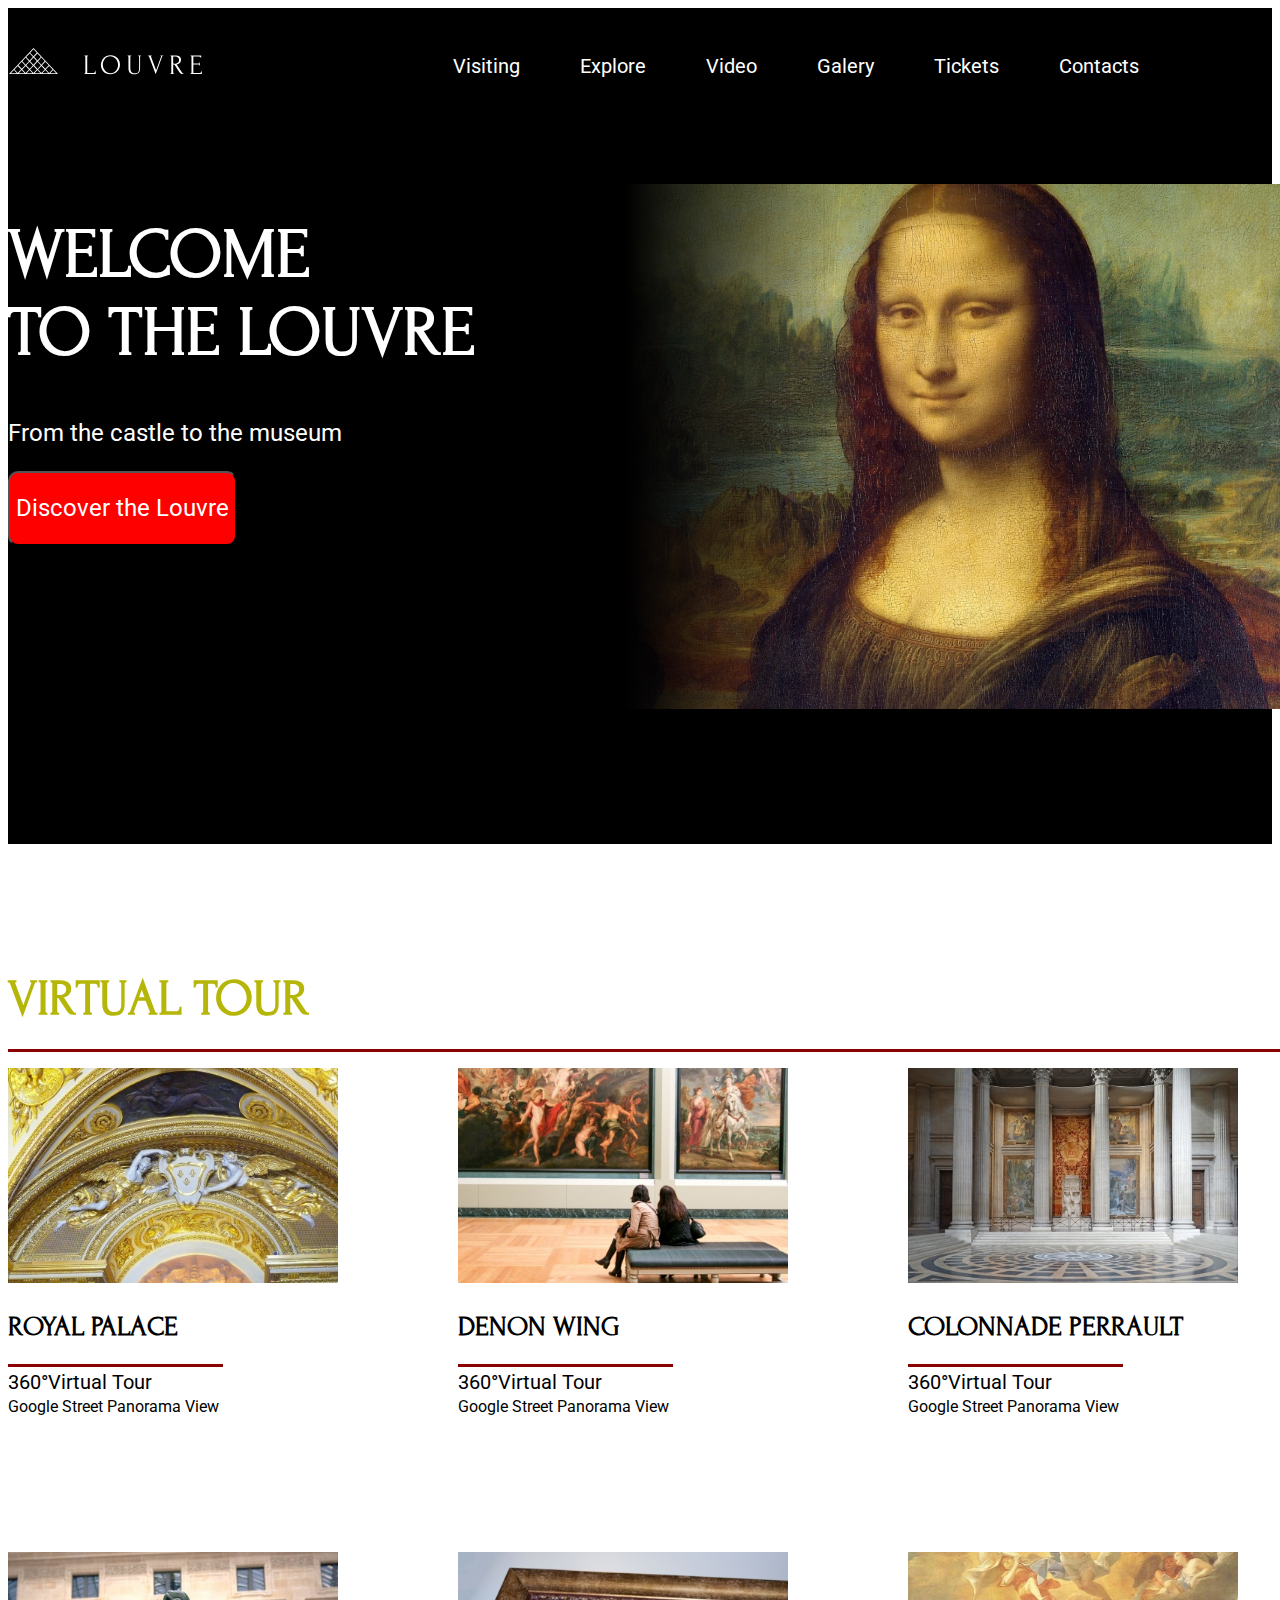
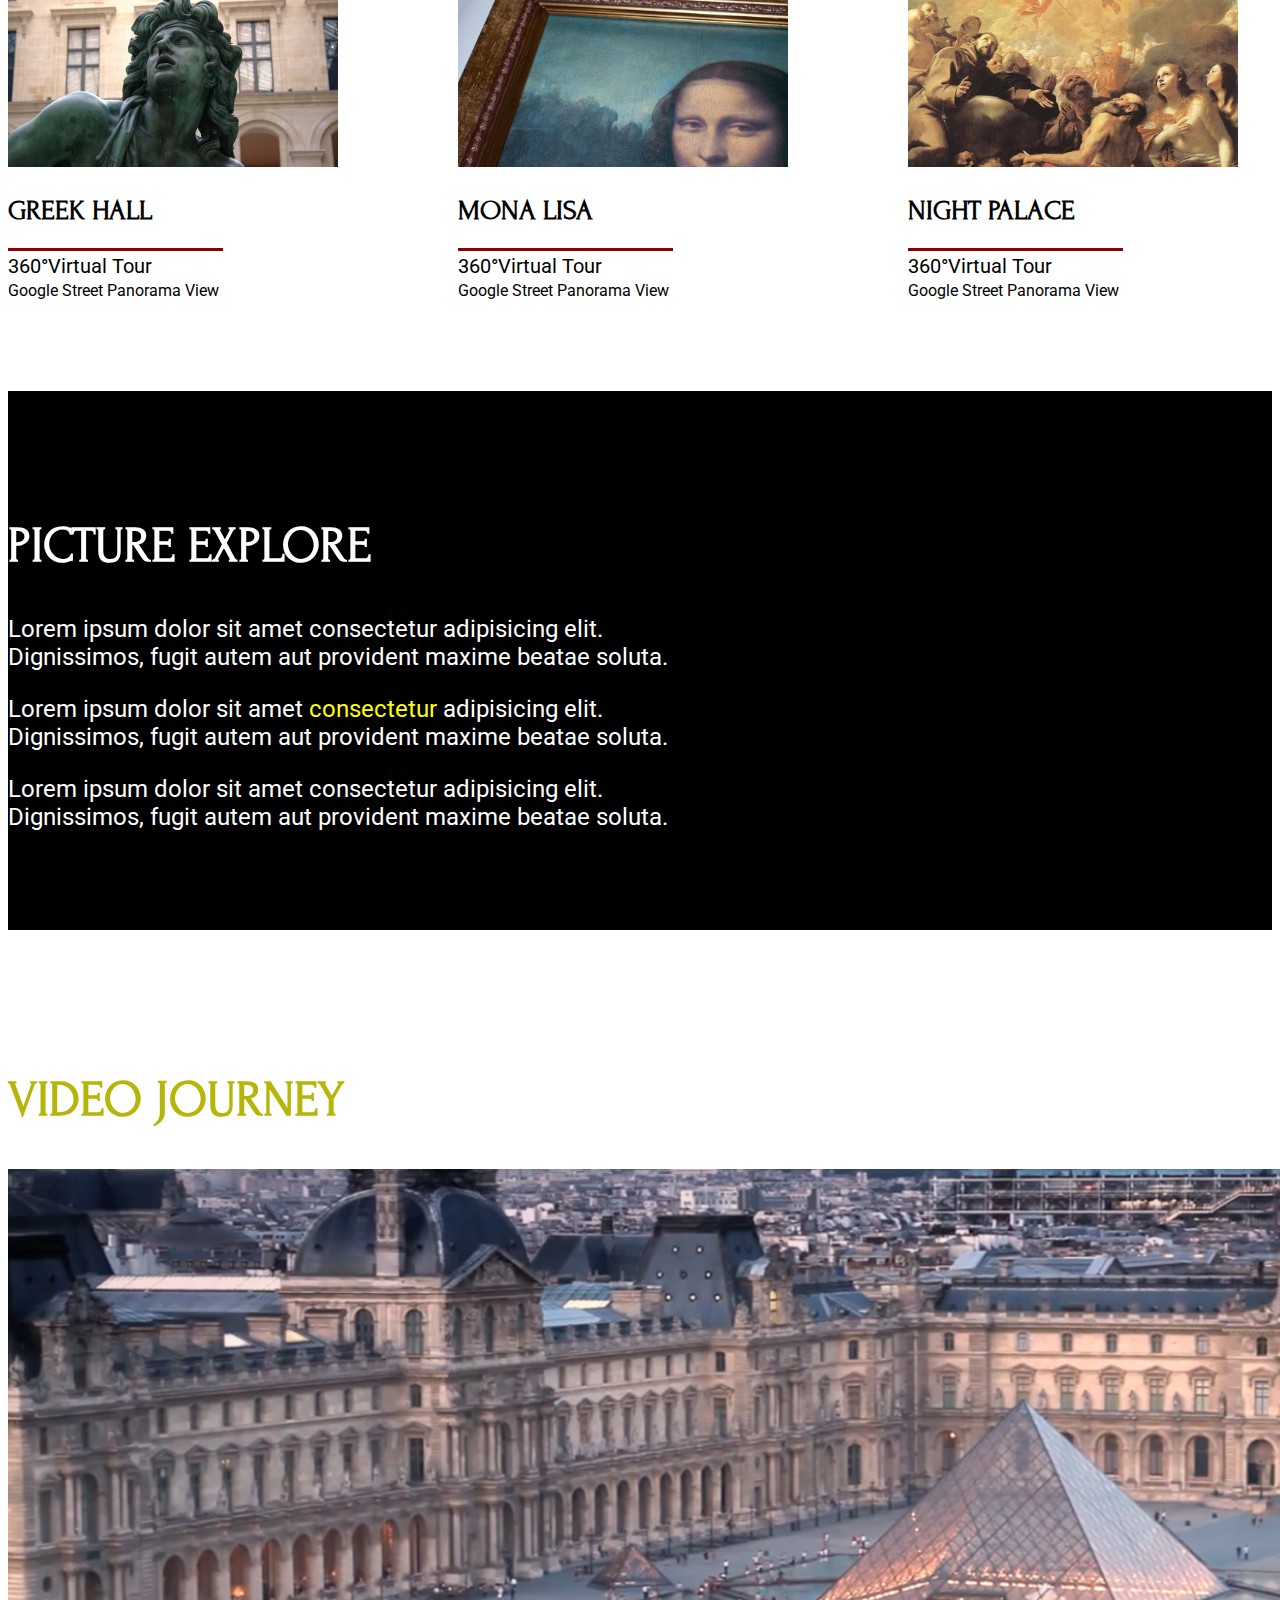
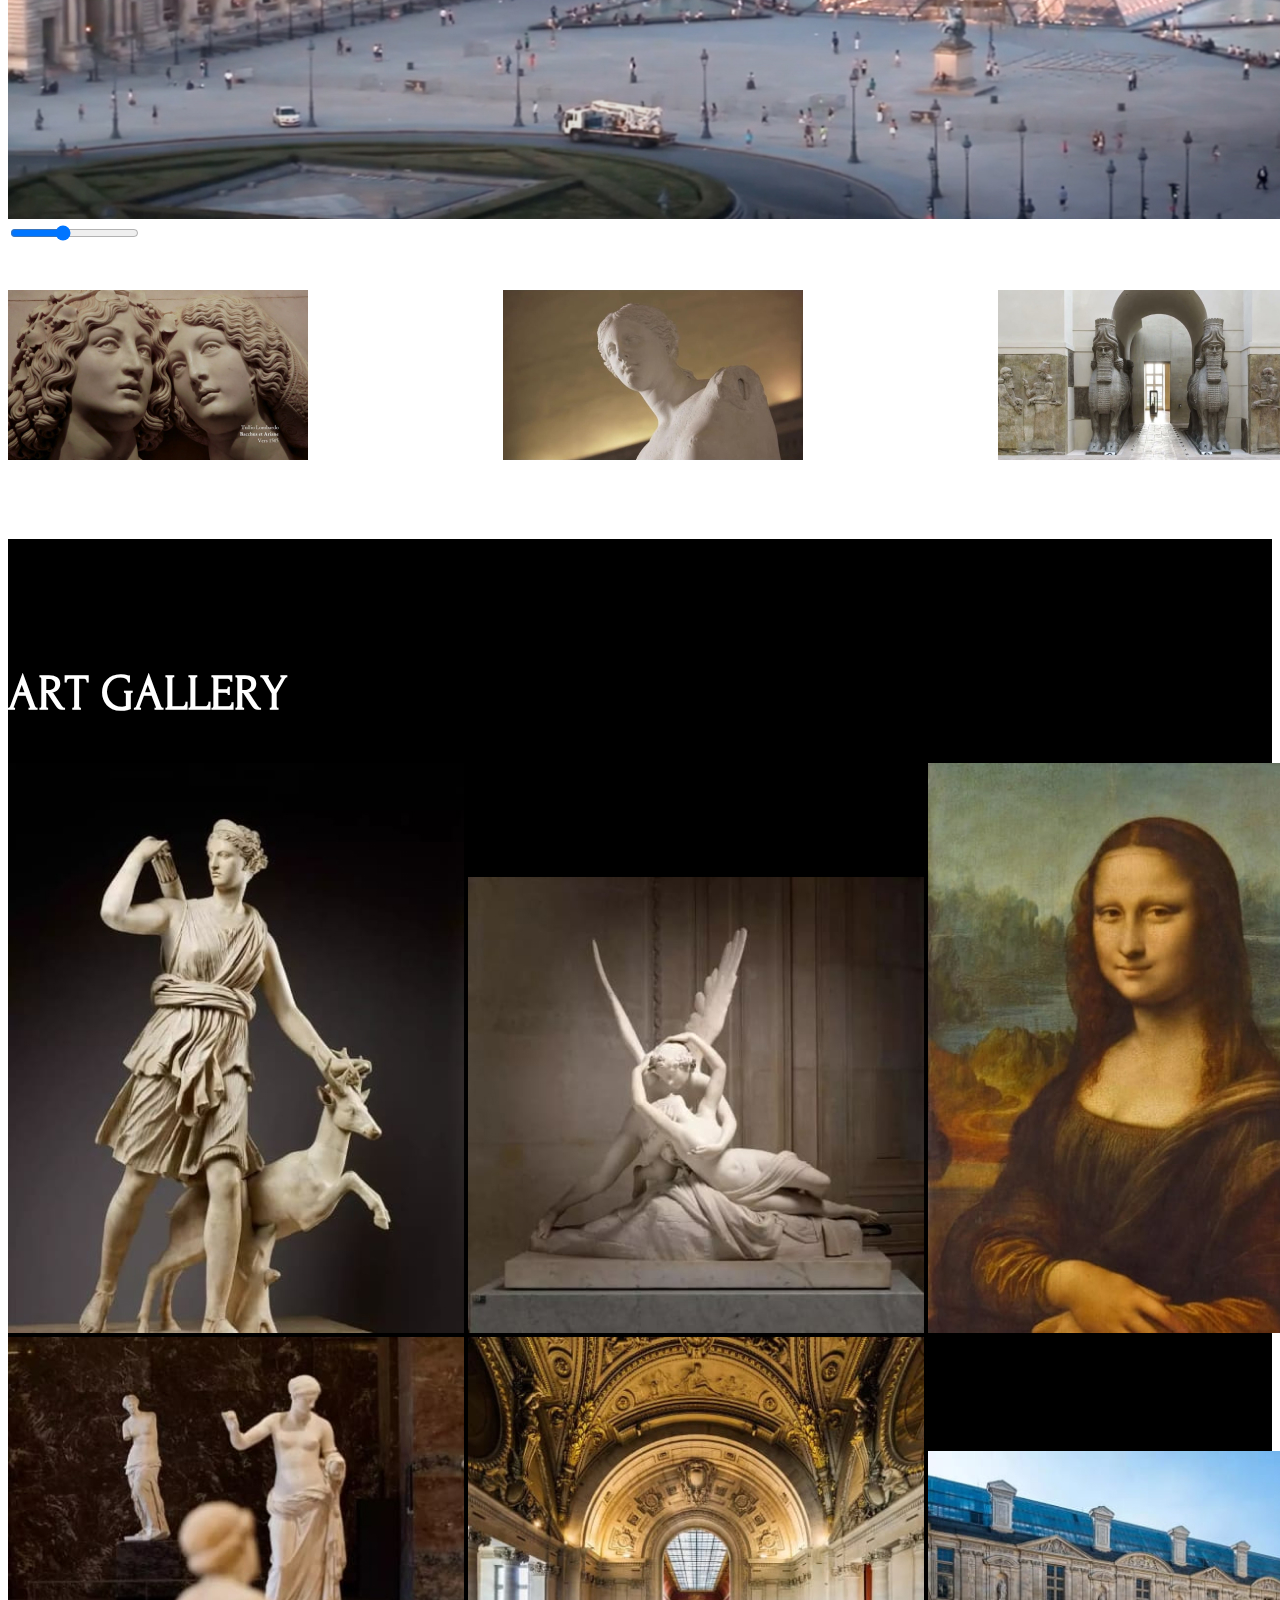
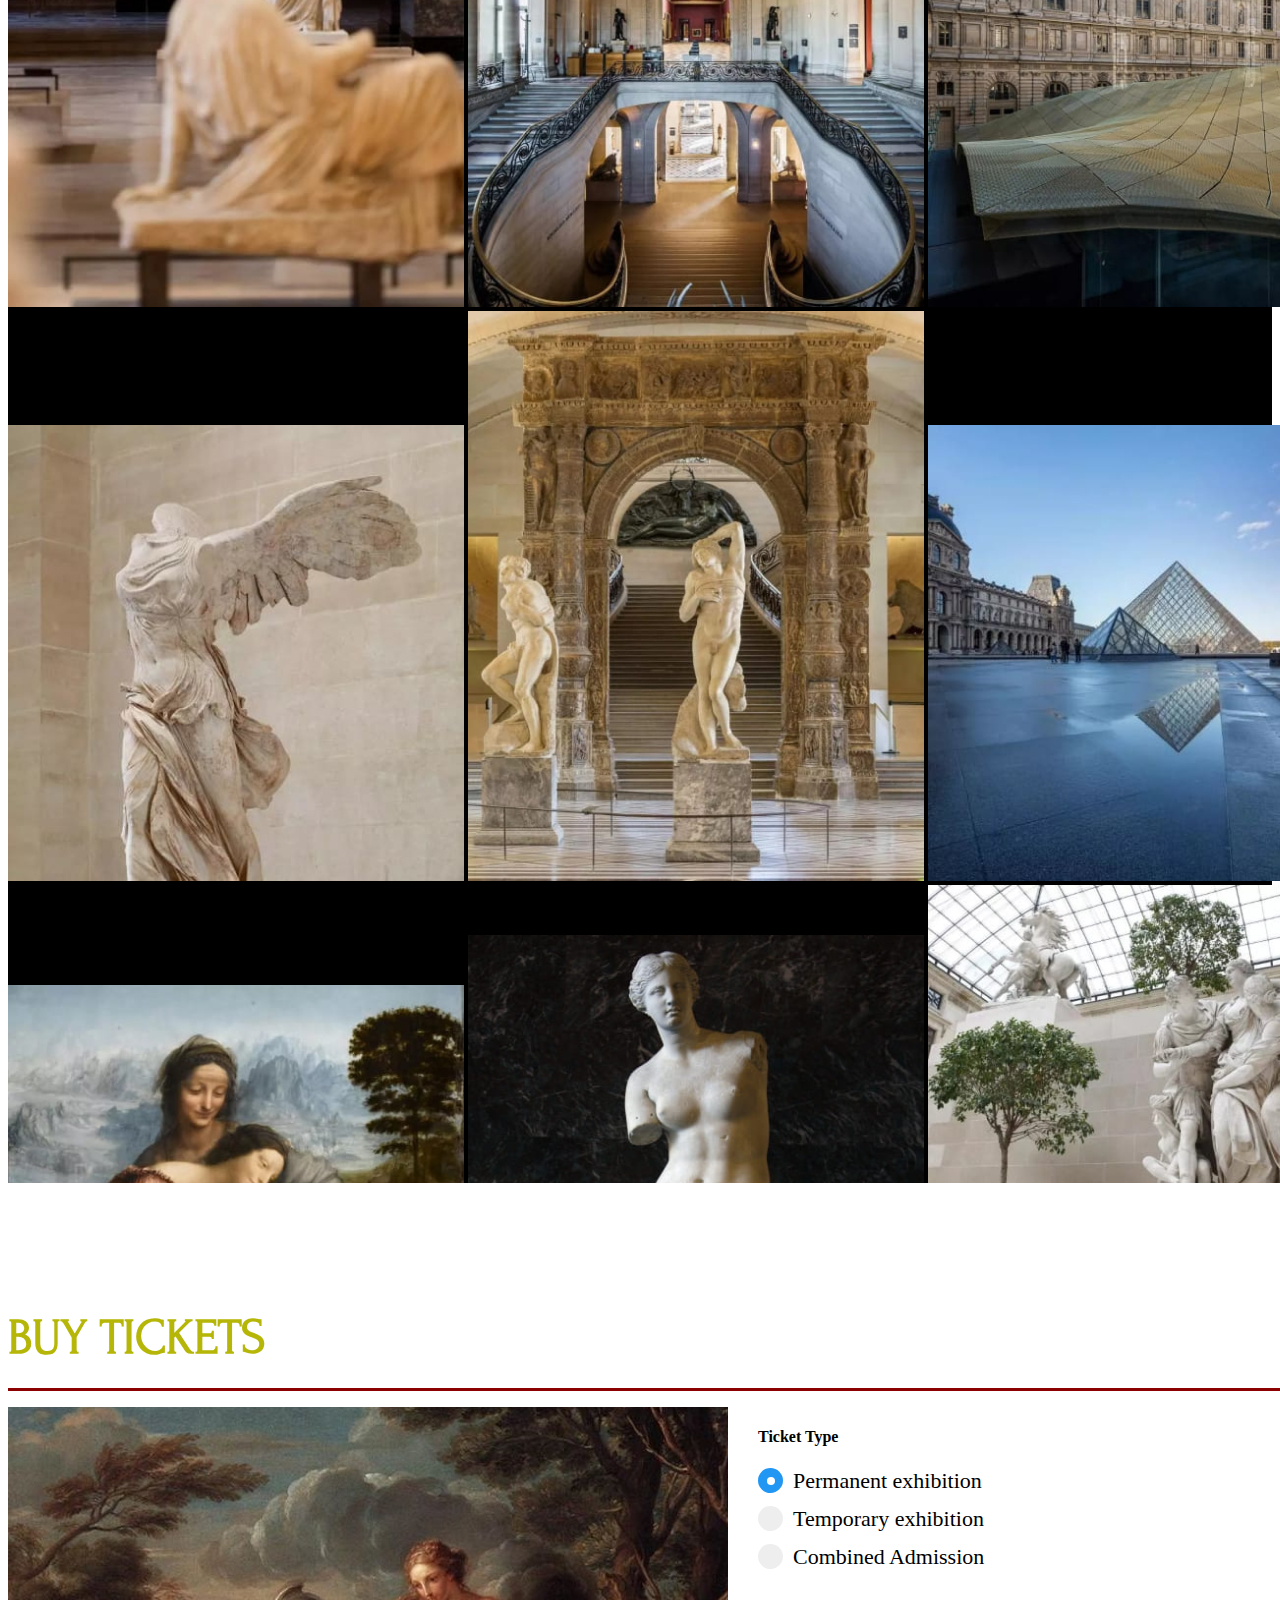
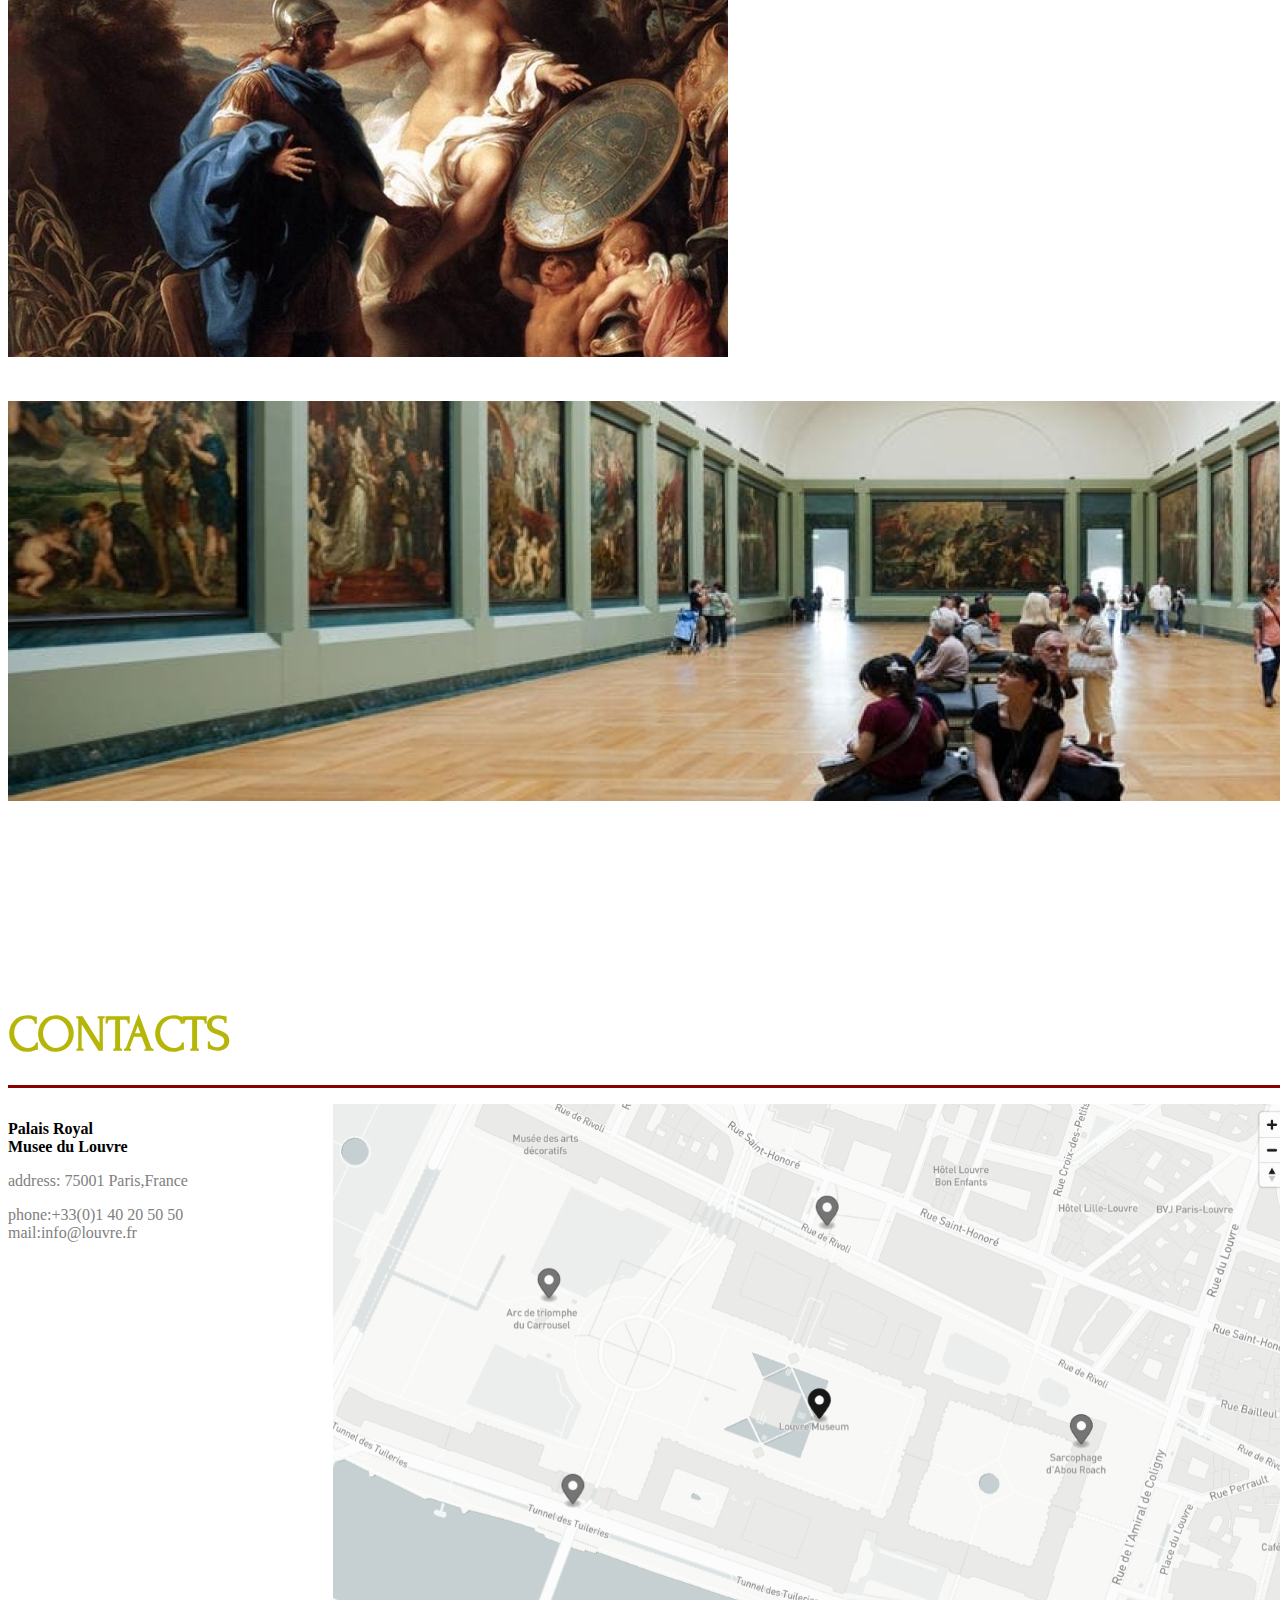
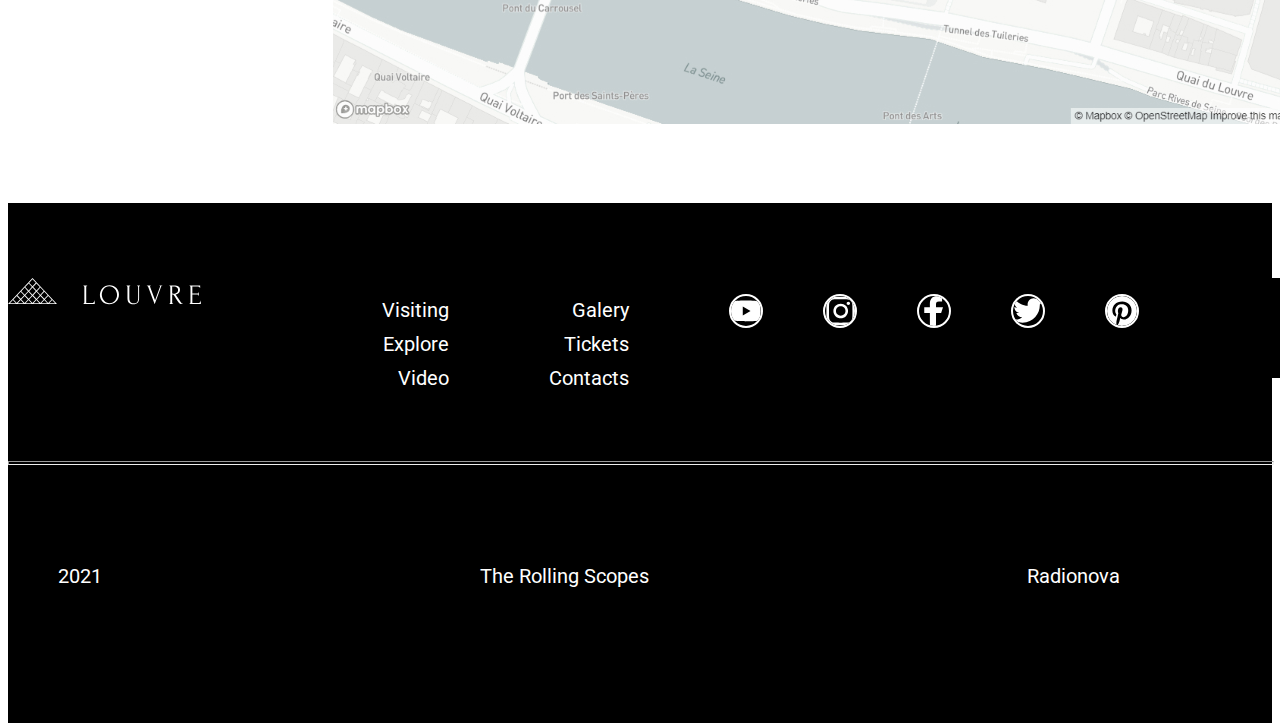
==== index.html @ bff13fb2 "feat:new files" ====
<!DOCTYPE html>
<html lang="en">
<head>
  <meta charset="UTF-8">
  <meta http-equiv="X-UA-Compatible" content="IE=edge">
  <meta name="viewport" content="width=device-width, initial-scale=1.0">
  <link rel="stylesheet" href="style.css" />

  <link rel="preconnect" href="https://fonts.googleapis.com">
<link rel="preconnect" href="https://fonts.gstatic.com" crossorigin>
<link href="https://fonts.googleapis.com/css2?family=Forum&display=swap" rel="stylesheet">
<link href="https://fonts.googleapis.com/css2?family=Forum&family=Roboto:wght@100&display=swap" rel="stylesheet">

  <title>museum</title>
</head>
<body>
  <header>
    <nav class="aha">
    <div class="container dark-section">
    <div class="header-container ">
      <div><img src="assets/svg/logo.svg" class="img" alt="logo"></div>
     <div>
      <ul>
      <li><a href="#visiting" class="link">Visiting</a></li>
      <li><a href="#exploring"class="link">Explore</a></li>
      <li><a href="#video"class="link">Video</a></li>
      <li><a href="#Galery"class="link">Galery</a></li>
      <li><a href="#Tickets"class="link">Tickets</a></li>
      <li><a href="#Contacts"class="link">Contacts</a></li>
      </ul>
    </div>
  </div>
  </div>
</nav>
  </header>

  <main>
    <section class="welcome section dark-section">
      <div class="container">
        <div class="welcome-container">
       <div><h1>Welcome<br> to the Louvre</h1>
        <p class="white_paragh">From the castle to the museum</p>
        <a href="tours/tour7.html"target="_blank"><button class="button">Discover the Louvre</button></a></div>
        <div><img src="assets/img/mona.png" class="mona"alt="mona"></div>
      </div>
      </div>
    </section>


    <section class="Visiting section" id="visiting">
      <div class="container">
        <h2 class=" par_yellow underline-title">Virtual Tour</h2>

      <div class="visit-container">
        <div>
        <a href="tours/tour1.html"target="_blank"><img src="assets/img/img1.jpg"class="first_img" alt="visit"></a>
        <h3 class="dark-title underline-title2">Royal Palace</h3>
        <p class="line1">360°Virtual Tour</p>
        <p class="line2">Google Street Panorama View</p>
      </div>

        <div >
        <a href="tours/tour2.html"target="_blank" ><img src="assets/img/img2.jpg"class="first_img"alt="visit"></a>
        <h3 class="dark-title underline-title2">Denon Wing</h3>
        <p class="line1">360°Virtual Tour</p>
        <p class="line2">Google Street Panorama View</p>
      </div>

        <div >
        <a href="tours/tour3.html"target="_blank"><img src="assets/img/img3.jpg"class="first_img"alt="visit"></a>
        <h3 class="dark-title underline-title2">Colonnade Perrault</h3>
        <p class="line1">360°Virtual Tour</p>
        <p class="line2">Google Street Panorama View</p>
      </div>

        <div >
        <a href="tours/tour4.html"target="_blank"><img src="assets/img/img4.jpg"class="first_img"alt="visit"></a>
        <h3 class="dark-title underline-title2">Greek Hall</h3>
        <p class="line1">360°Virtual Tour</p>
        <p class="line2">Google Street Panorama View</p>
      </div>

        <div >
        <a href="tours/tour5.html"target="_blank"><img src="assets/img/img5.jpg"class="first_img"alt="visit"></a>
        <h3 class="dark-title underline-title2">Mona Lisa</h3>
        <p class="line1">360°Virtual Tour</p>
        <p class="line2">Google Street Panorama View</p>
      </div>

        <div>
        <a href="tours/tour6.html"target="_blank"><img src="assets/img/img6.jpg"class="first_img"alt="visit"></a>
        <h3 class="dark-title underline-title2">Night Palace</h3>
        <p class="line1">360°Virtual Tour</p>
        <p class="line2">Google Street Panorama View</p>
      </div>
      </div>
    </div>
    </section>


    <section class="Explore section dark-section" id="exploring">
      <div class="container">
      <div class="explore-container">
        <div class="explor">
          <h2 class="white-title">Picture Explore</h2>
          <p class="white_paragh">Lorem ipsum dolor sit amet consectetur adipisicing elit.<br> Dignissimos, fugit autem aut provident maxime beatae soluta.</p>
          <p class="white_paragh">Lorem ipsum dolor sit amet <span class="letter">consectetur</span> adipisicing elit.<br> Dignissimos, fugit autem aut provident maxime beatae soluta.</p>
          <p class="white_paragh">Lorem ipsum dolor sit amet consectetur adipisicing elit.<br> Dignissimos, fugit autem aut provident maxime beatae soluta.</p>
        </div>
      </div>
    </div>
    </section>


    <section class="Video video-section "id="video">
      <div class="container">
        <h2 class="par_yellow">Video Journey</h2>
        
      <div class="video-container">
      
         <div class="video_pictures">
          <img src="assets/img/poster1.jpg"alt="video">
          <input type="range" value="40" min="0" max="100" step="1" class="progress">
        </div>
        <div class="video_pictures">
          <img src="assets/img/item0.jpg"alt="video">  
        </div>
        <div class="video_pictures">
          <img src="assets/img/item1.jpg"alt="video">  
        </div>
        <div class="video_pictures">
          <img src="assets/img/item2.jpg"alt="video">  
        </div>
      </div>
    </div>
    </section>

    <section class="Gallery dark-section"id="Galery">
      <div class="picture-container">
        <h2 class= "white-title">Art Gallery</h2>
      <div class="inner-picture-container">
       
       
        <div class="gallery_pictures">
        <img src="assets/img/galery1.jpg" alt="gallery"> 

  
        <img src="assets/img/galery2.jpg"alt="gallery">

      
        <img src="assets/img/galery3.jpg"alt="gallery"> 

      
        <img src="assets/img/galery4.jpg"alt="gallery">
     
     
        <img src="assets/img/galery5.jpg"alt="gallery"> 
      
    
        <img src="assets/img/galery6.jpg"alt="gallery"> 
    
      
        <img src="assets/img/galery7.jpg"alt="gallery"> 
     
      
        <img src="assets/img/galery8.jpg"alt="gallery">
     
     
        <img src="assets/img/galery9.jpg"alt="gallery">

    
        <img src="assets/img/galery10.jpg"alt="gallery">

          <img src="assets/img/galery11.jpg"alt="gallery"> 

        <img src="assets/img/galery12.jpg"alt="gallery"> </div>
   
      </div>
    </div>
    </section>

    <section class="Tickets section"id="Tickets">
      <div class="container">
        <h2 class= "par_yellow underline-title ">Buy Tickets</h2>
        <div class="tickets-container">
        <div> <img src="assets/img/rectangle.jpg"alt="tickets"></div>
      
        <div class="ticket_type"> <h4></b>Ticket Type</b></h4>
          <label class="container2">Permanent exhibition
            <input type="radio" checked="checked" name="radio">
            <span class="checkmark"></span>
          </label>

          <label class="container2">Temporary exhibition
            <input type="radio" name="radio">
            <span class="checkmark"></span>
          </label>

          <label class="container2">Combined Admission
            <input type="radio" name="radio">
            <span class="checkmark"></span>
          </label></div>
          </div>     
         </div>     
         <div><img src="assets/img/par.jpg" class="img_tickets"alt="tickets"></div>
    </section> 

   


    <section class="Contacts section "id="Contacts">
      <div class="container">
        <h2 class= "par_yellow underline-title ">Contacts</h2>
        <div class="contact-container">
        <div><b> <p>Palais Royal<br>Musee du Louvre</b> </p>
         <div><a href="https://goo.gl/maps/64tGEhxpAgZW6X9o9"class="text-decor contact_link margin"><p >address: 75001 Paris,France</p></a></div>
         <div><a href="tel:+33(0)1%2040 20 50 50"class="text-decor contact_link">phone:+33(0)1&nbsp;40&nbsp;20&nbsp;50&nbsp;50</a></div>
         <div><a href="mailto:info@louvre.fr"class="text-decor contact_link ">mail:info@louvre.fr</a></div>
          
        </div>
        <div><img src="assets/img/map.jpg" class="contact_img"alt="tickets"></div>       
      </div>
      </div>   
    </section>
  </main>

  <footer>
    <div class="container section">
      <div class="footer">
        <div><img src="assets/svg/logo.svg" class="footer_img" alt="footer"></div>
        <div class="link" >
          <ul class="footer_column">
            <li><a href="#visiting" class="white text-decor link">Visiting</a></li>
            <li><a href="#exploring"class="white text-decor link">Explore</a></li>
            <li><a href="#video"class="white text-decor link">Video</a></li>
          </ul>
        </div>

        <div class="link" >
          <ul class="footer_column">
            <li><a href="#Galery"class="white text-decor link">Galery</a></li>
            <li><a href="#Tickets"class="white text-decor link">Tickets</a></li>
            <li><a href="#Contacts"class="white text-decor link">Contacts</a></li>
          </ul>
 </div>

          <div>
            <ul class="social">
              <li ><a href="https://www.youtube.com/user/louvre"><img src="assets/svg/im1.svg" alt="footer"class="circle"></a></li>
              <li><a href="https://www.instagram.com/museelouvre/"><img src="assets/svg/im2.svg" alt="footer"class="circle"></a></li>
              <li><a href="https://www.facebook.com/museedulouvre"><img src="assets/svg/im3.svg" alt="footer"class="circle"></a></li>
              <li><a href="https://twitter.com/museelouvre"><img src="assets/svg/im4.svg" alt="footer"class="circle"></a></li>
              <li><a href="https://www.pinterest.fr/museedulouvre/"><img src="assets/svg/im5.svg" alt="footer"class="circle"></a></li>
            </ul>
        </div>
      </div>
    </div>
<hr>
  <nav class="container section">
<div class="footer2">
  <div>
    <ul>
      <li class="white text_dec link">2021 </li></ul> </div>

      <div>
      <ul>
      <li ><a href="https://rs.school/"class="white text_dec link">The Rolling Scopes</a></li></ul></div>

      <div>
      <ul><li><a href="https://github.com/ksukxella"class="white text_dec link">Radionova</a></li></ul></div>
    </div>
  
</nav>
  </footer>
 
</body>
</html>
---- style.css ----
html{
  scroll-behavior: smooth;
  height:100%;
  width:100%;
}

.section{
  padding-top:75px;
  padding-bottom:75px;
}
.dark-section{
  background:black;
}
.video-section{
  padding-top:90px;
  padding-bottom:75px;
}

footer{
background:black;
}
.container{
  width: 1440px;
  margin:0 auto;
  max-width: 1920px;
}
.welcome-container{
  display: flex;
  flex-direction: row;
}

.header-container{
    display:flex;
    justify-content: space-between;
    align-items: center; 
    width:100%;
    padding:30px 0px 0px 0px; 
    margin:0px 0px 0px -109px; 
  
} 
.aha{
  width:100%;
  display:flex;
  background:black;
}

li{
  list-style: none;

  text-align:right;
  padding-right:50px;
  padding-left:10px;
}
ul{
  display: flex;
  max-width: 720px;

}
.link{
  color:white;
  font-family: 'Roboto', sans-serif;
  font-size:20px;
  text-decoration:none;
}
.link:hover{
  color:cadetblue;
  text-decoration:cadetblue;
  font-family: 'Forum', cursive;
  font-size:22px;
  cursor:cell;
}
.img{
  padding-left:110px;
}
h1{
color:white;
font-family: 'Forum', cursive;
  font-size:70px;
  text-transform: uppercase;
}

.white-title{
color:white;
text-transform: uppercase;
}
.dark-title{
  color:black;
  text-transform: uppercase;
}
.white_paragh{
  color:white;
  font-family: 'Roboto', sans-serif;
  font-size:24px;
  
}
.button{
background:red;
color:white;
font-family: 'Roboto', sans-serif;
font-size:24px;
height:75px;
border-radius:10px;
}
.mona{
  background-position: calc(100% - 20px) 0;
  float:right;
 margin:15px 0px 0px 150px;
}
.welcome{
  height:600px;
}
.par_yellow{
  color:rgb(182, 182, 9);
  text-transform: uppercase;
}
.visit-container{
  display: flex;
  max-width: 1440px;
  flex-wrap: wrap;
  gap:120px;
 
}
.underline-title {
  position: relative;
}
.underline-title::after {
  content: "";
  position: absolute;
  bottom: -25px;
  left: 0;
  width:100%;
  height: 3px;
  background-color:darkred;
}
.underline-title2 {
  position: relative;
}
.underline-title2::after {
  content: "";
  position: absolute;
  bottom: -25px;
  left: 0;
  width:65%;
  height: 3px;
  background-color:darkred;
}
.first_img{
  height:215px;
  width:330px;
  display:block;

}

.line1{
margin:4px 0px -13px 0px;
font-family: 'Roboto', sans-serif;
font-size:20px;
}
.line2{
font-family: 'Roboto', sans-serif;
font-size:16px;
}
h3{
  font-family: 'Forum', cursive;
  font-size:28px;
}
h2{
  font-family: 'Forum', cursive;
  font-size:50px;
  padding:10px 0px 0px 0px;
}
.explore-container{
  display:flex;
}
.letter{
  color:yellow;
}
.video-container{
  display: flex;
  max-width: 1440px;
  flex-wrap: wrap;
  gap:45px;
  
}
.video{
  flex-wrap: wrap;
}
.video_pictures{
 padding:0px 150px 0px 0px;

}
.title_indent{
  padding:10px 0px 0px 0px;
  margin:0px 0px 0px 0px;
}

.picture-container{
  width: 1440px;
  margin:0 auto;
  max-width: 1920px;
  overflow-y: hidden;
  padding-top:75px;
  padding-bottom:20px;
}
.inner-picture-container{
  width: 1440px;
  display: flex;
  flex-wrap: wrap;
  align-items: center;
  row-gap:20px;
  column-gap:20px;
  height:2000px;
}


.white{
  color:white;
}
.title{
  padding:0px 0px 0px 165px;
  max-width: 1440px;
}

.tickets-container{
  display: flex;
  flex-direction: row;
}
.img_tickets{
  padding-top:40px;
  width: 1920px;
}

.ticket_type{
  padding:0px 0px 0px 30px;
  width:400px;
  height:100%;
}

.container2 {
  display: block;
  position: relative;
  padding-left: 35px;
  margin-bottom: 12px;
  cursor: pointer;
  font-size: 22px;
  -webkit-user-select: none;
  -moz-user-select: none;
  -ms-user-select: none;
  user-select: none;
}

.container2 input {
  position: absolute;
  opacity: 0;
  cursor: pointer;
}
.checkmark {
  position: absolute;
  top: 0;
  left: 0;
  height: 25px;
  width: 25px;
  background-color: #eee;
  border-radius: 50%;
}
.container2:hover input ~ .checkmark {
  background-color: #ccc;
}
.container2 input:checked ~ .checkmark {
  background-color: #2196F3;
}
.checkmark:after {
  content: "";
  position: absolute;
  display: none;
}
.container2 input:checked ~ .checkmark:after {
  display: block;
}
.container2 .checkmark:after {
 	top: 9px;
	left: 9px;
	width: 8px;
	height: 8px;
	border-radius: 50%;
	background: white;
}
.number {
  all: unset;
  width: 3em;
  text-align: center;
}

.contact-container{
  display: flex;
  flex-direction: row;
}
.margin{
  padding:0px 0px 0px 0px;
}
.contact_link{
  color:grey;
}
.contact_link:hover{
color:lightcoral;
text-decoration:underline lightsalmon;
}
.contact_img{
  margin:0px 0px 0px 145px;
 
}
.footer{
  display:flex;
  flex-direction: row;
  max-width:1440px;
  background:black;
  height:100px;
}
.footer_img{
  padding:0px 125px 0px 0px;
}
.footer_column{
  flex-direction: column;
  row-gap: 10px;
  column-gap: 20px;
  
  
}
.footer_pic{
  align-self:start;
}
hr{
  width:100%;
  color:grey;
  height:2px;
}
.footer2{
  display:flex;
  flex-direction: row;
  max-width:1440px;
  height: 100px;
}
hr{
  color:red;
  height:2px;
  width:100%;
}
.text_dec{
  text-decoration:none;
  margin:0px 278px 0px 0px;
}
.text-decor{
  text-decoration:none;
}
.social{
  display:flex;
}

.circle {
  width:30px;
  height:30px;
  border-radius: 50%;
  border:2px solid white;
}
.circle:hover{
  border:2px solid greenyellow;
  cursor:progress;
}
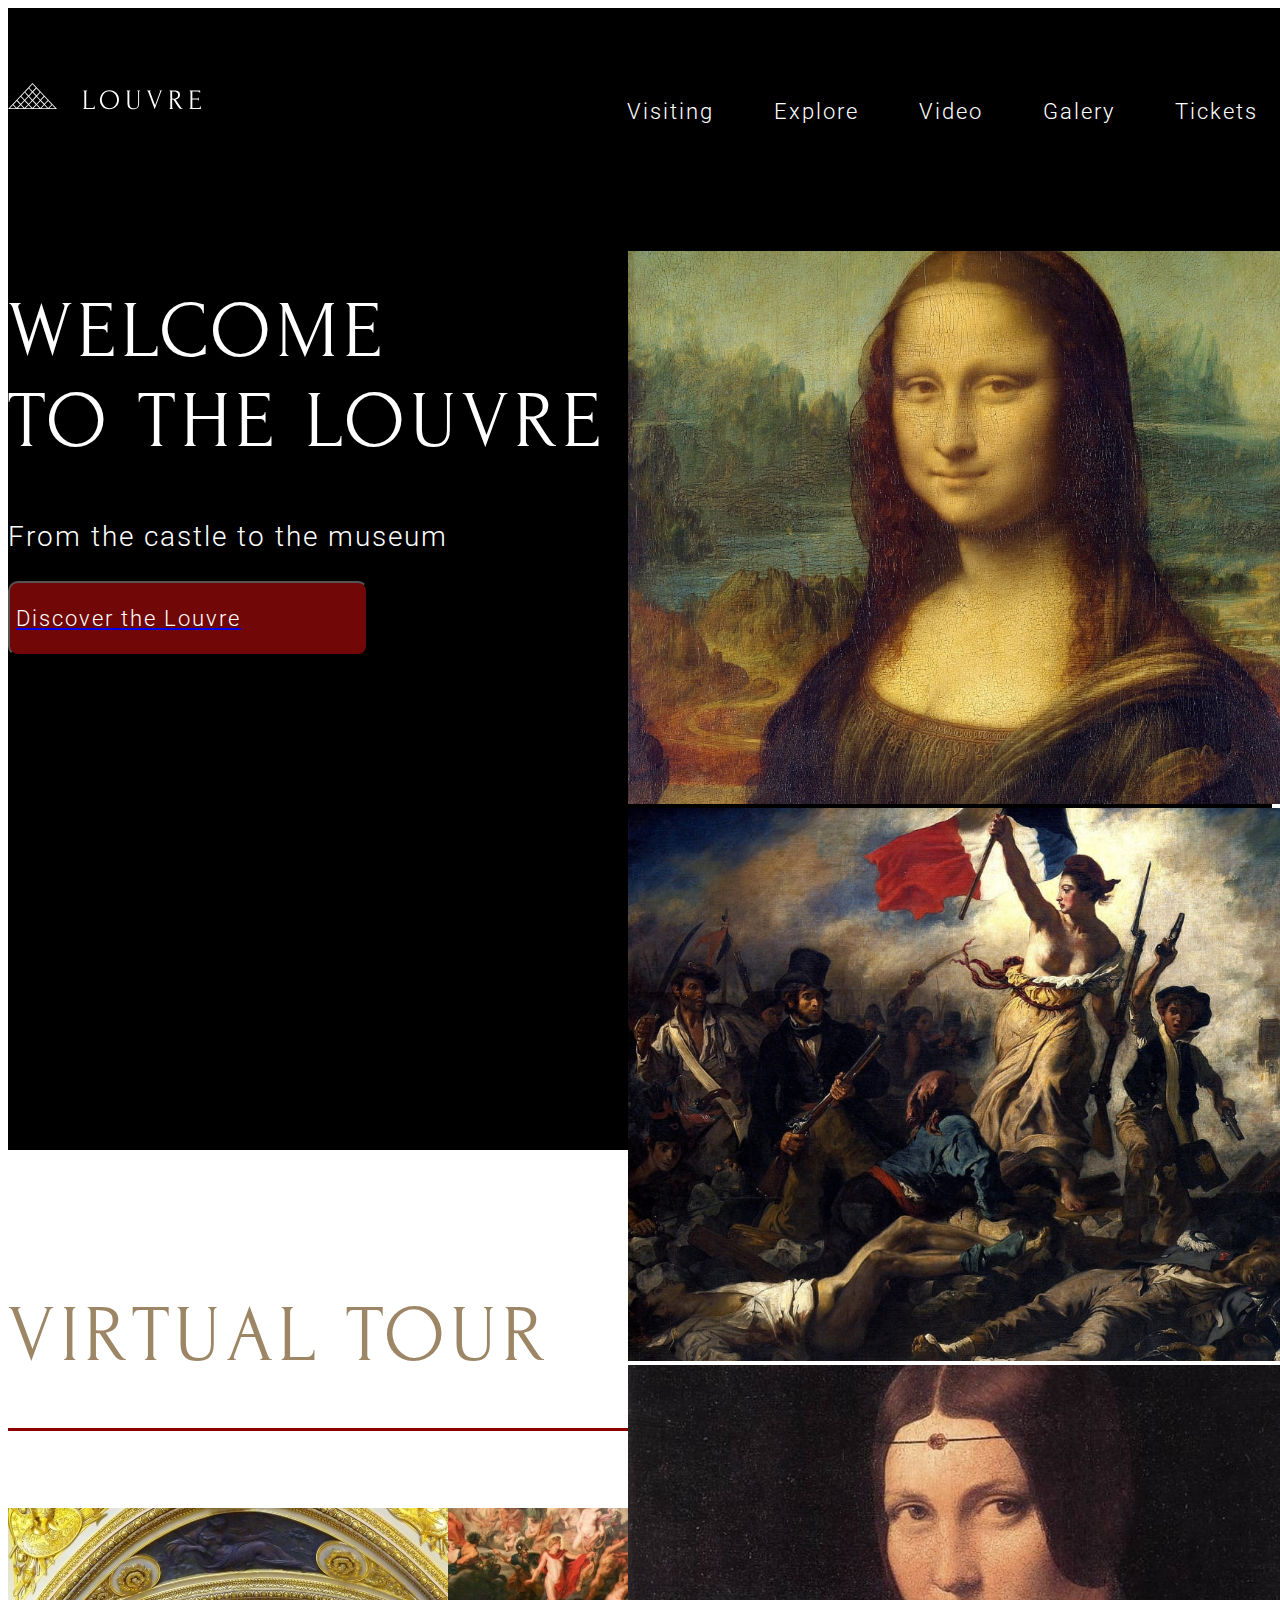
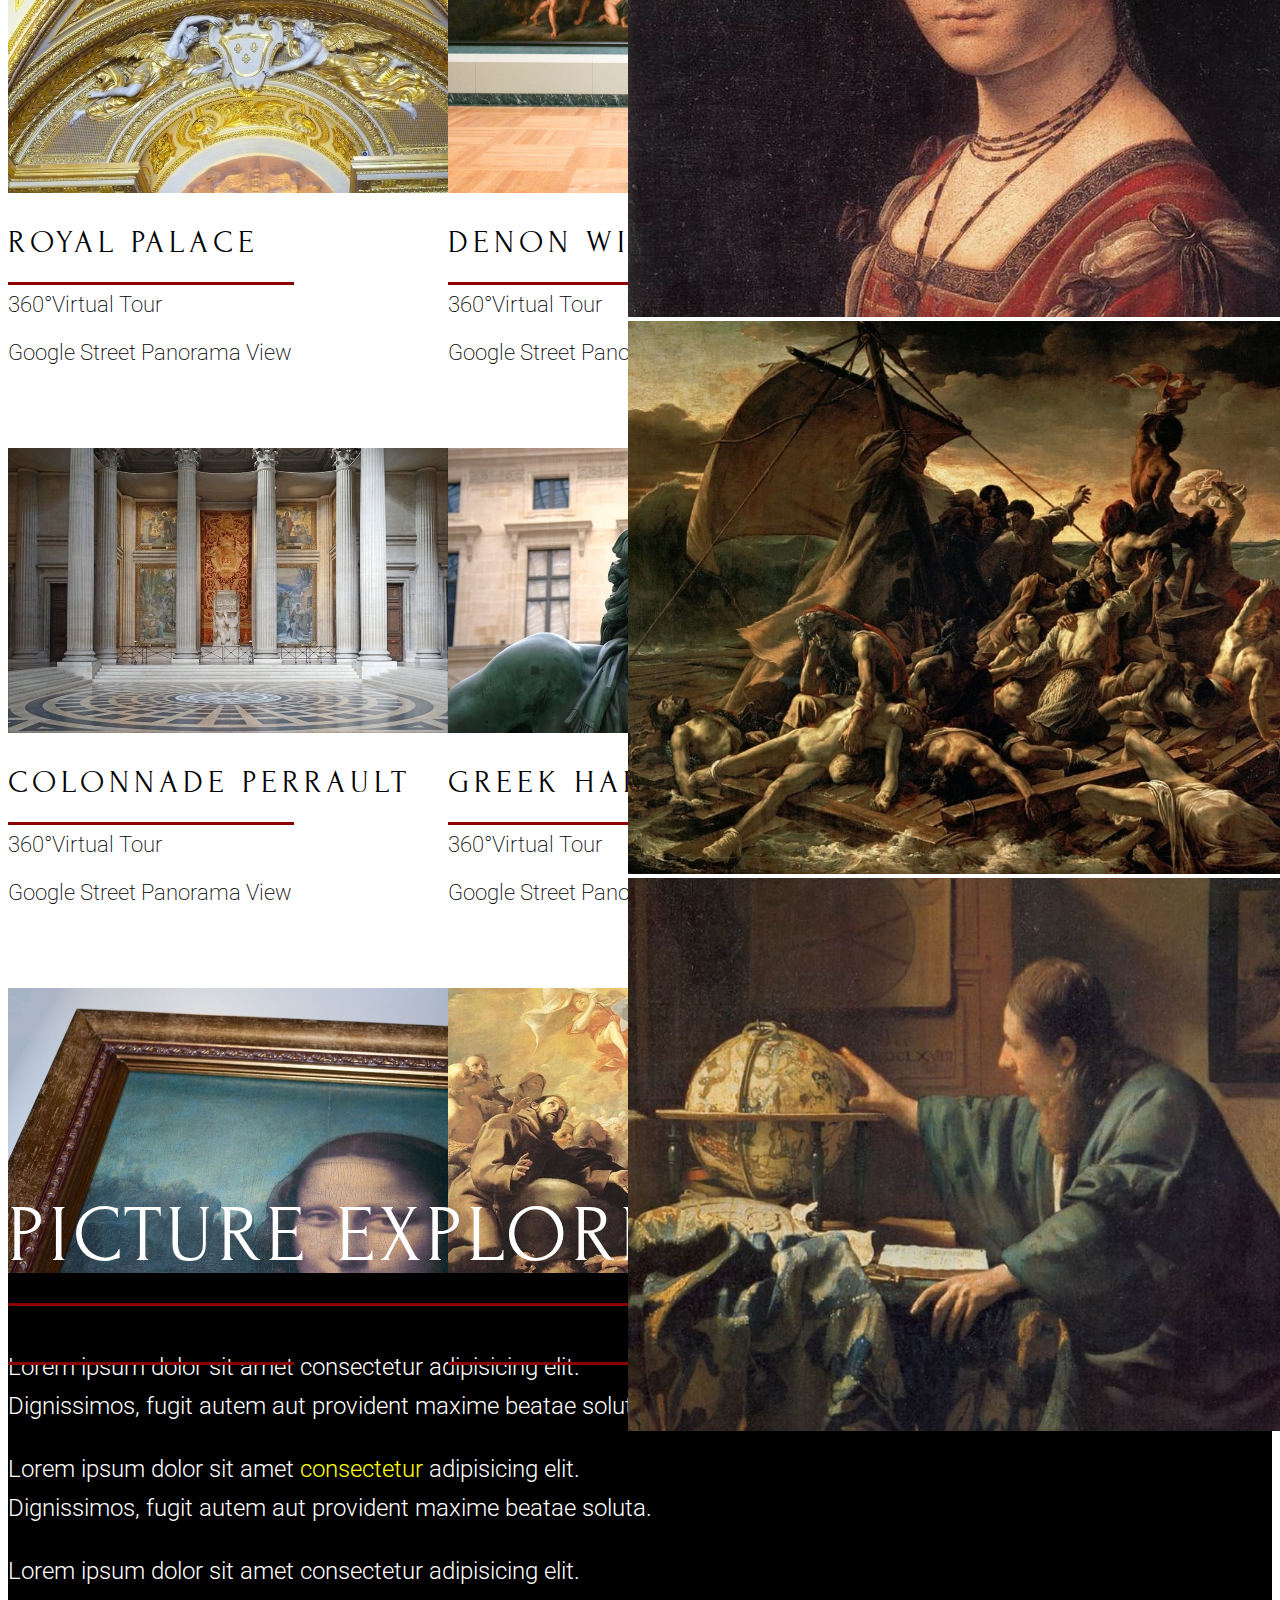
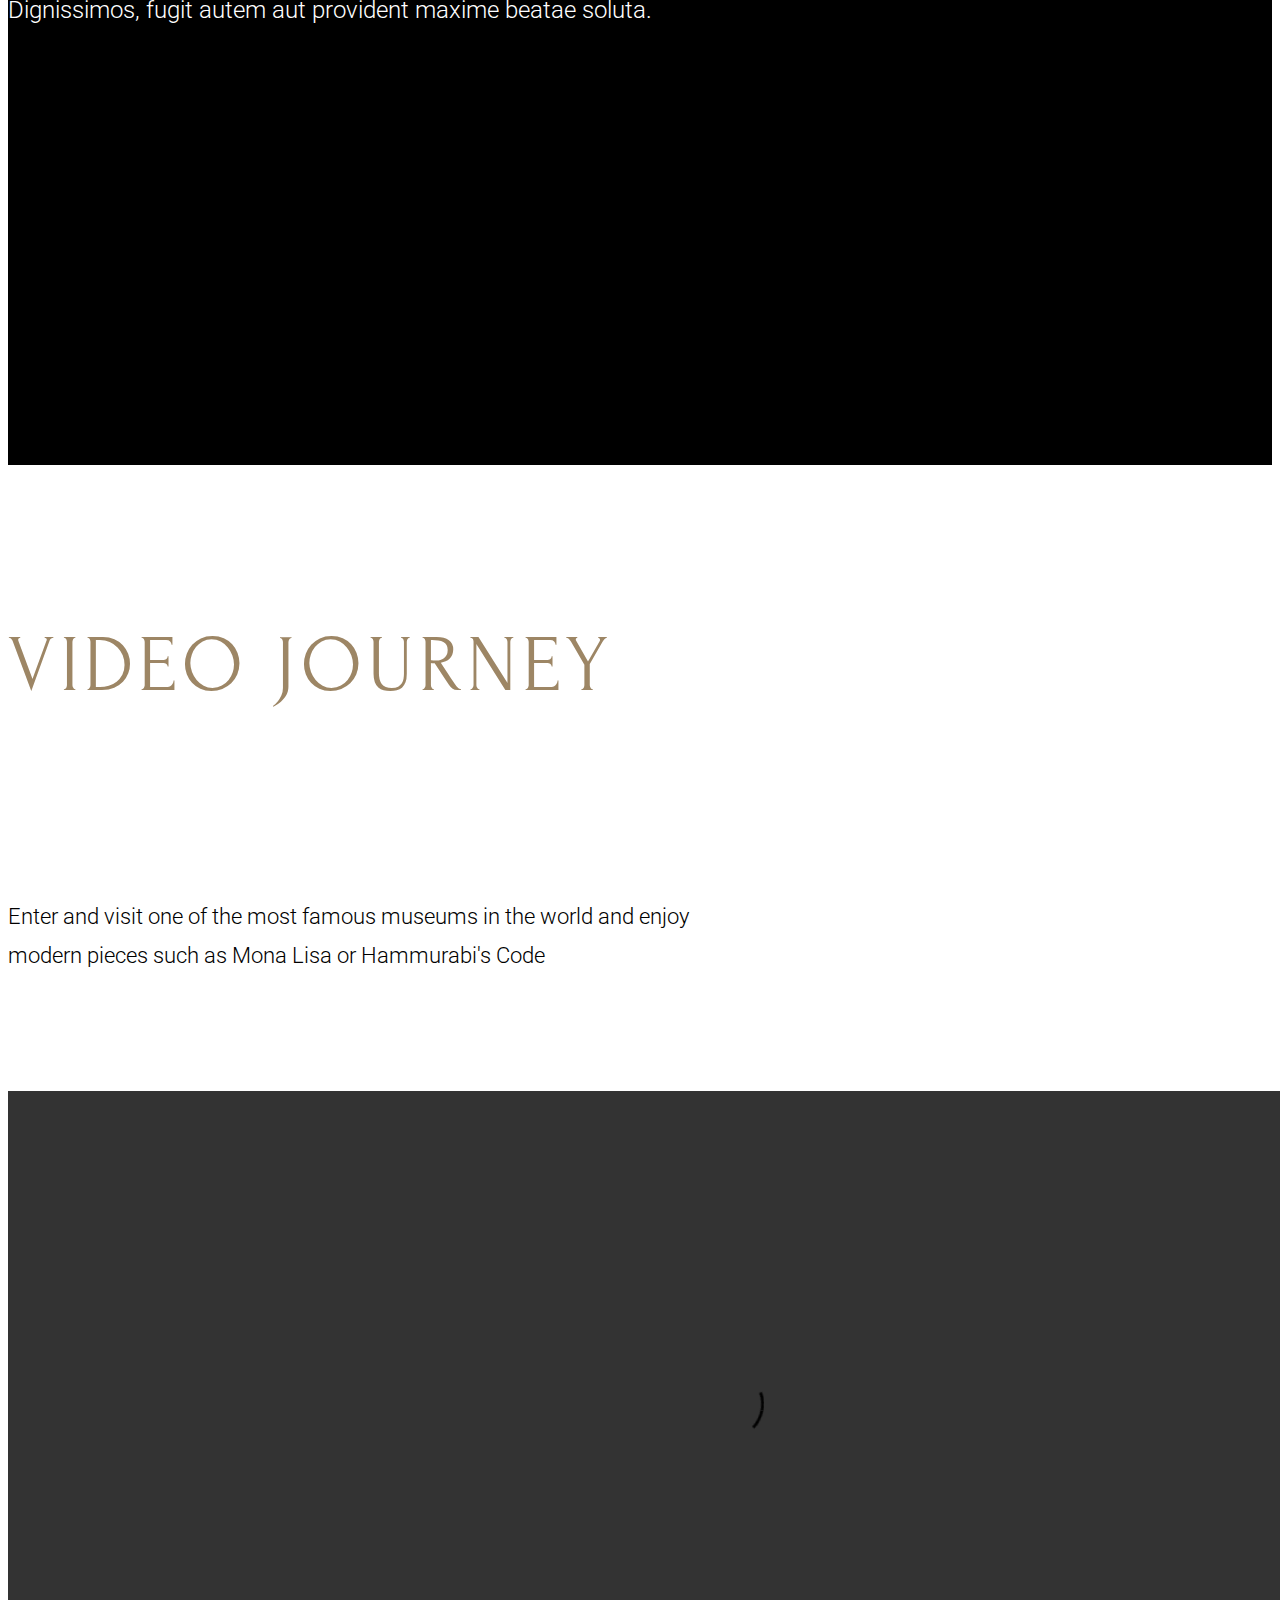
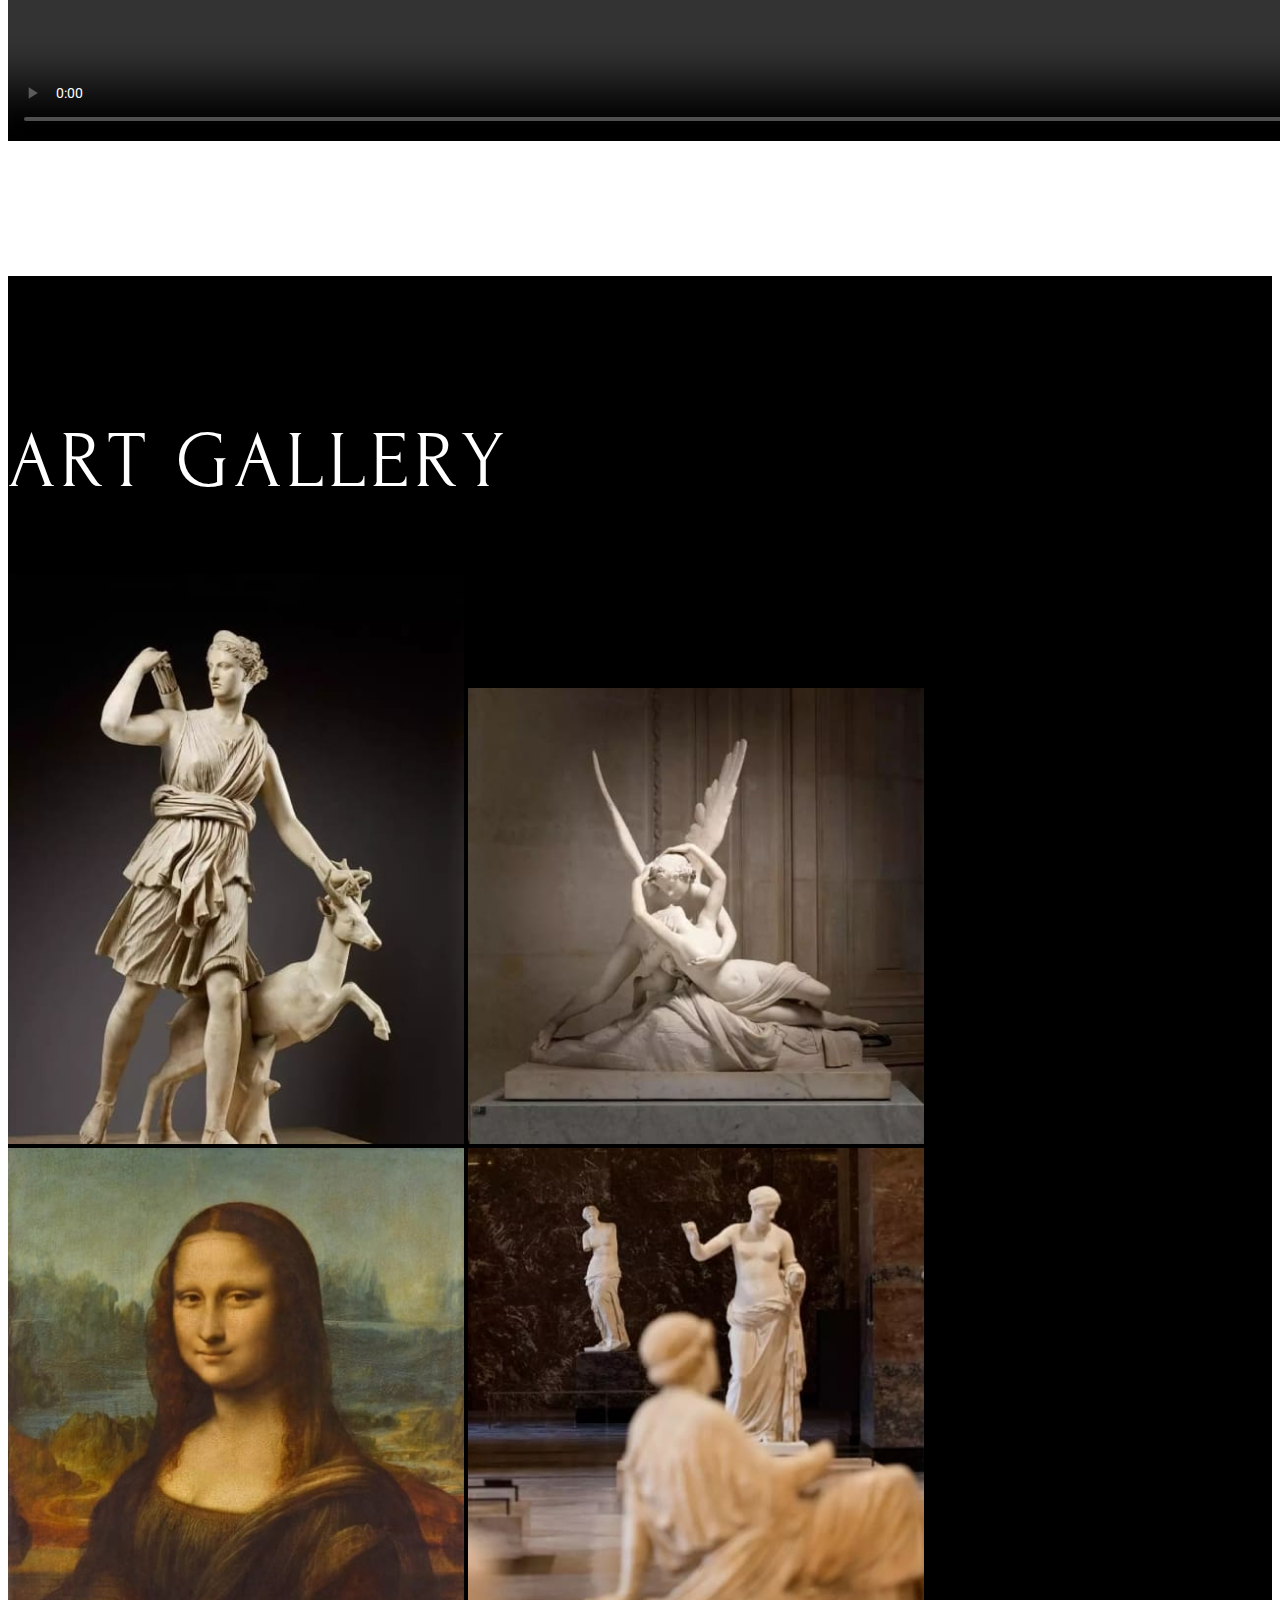
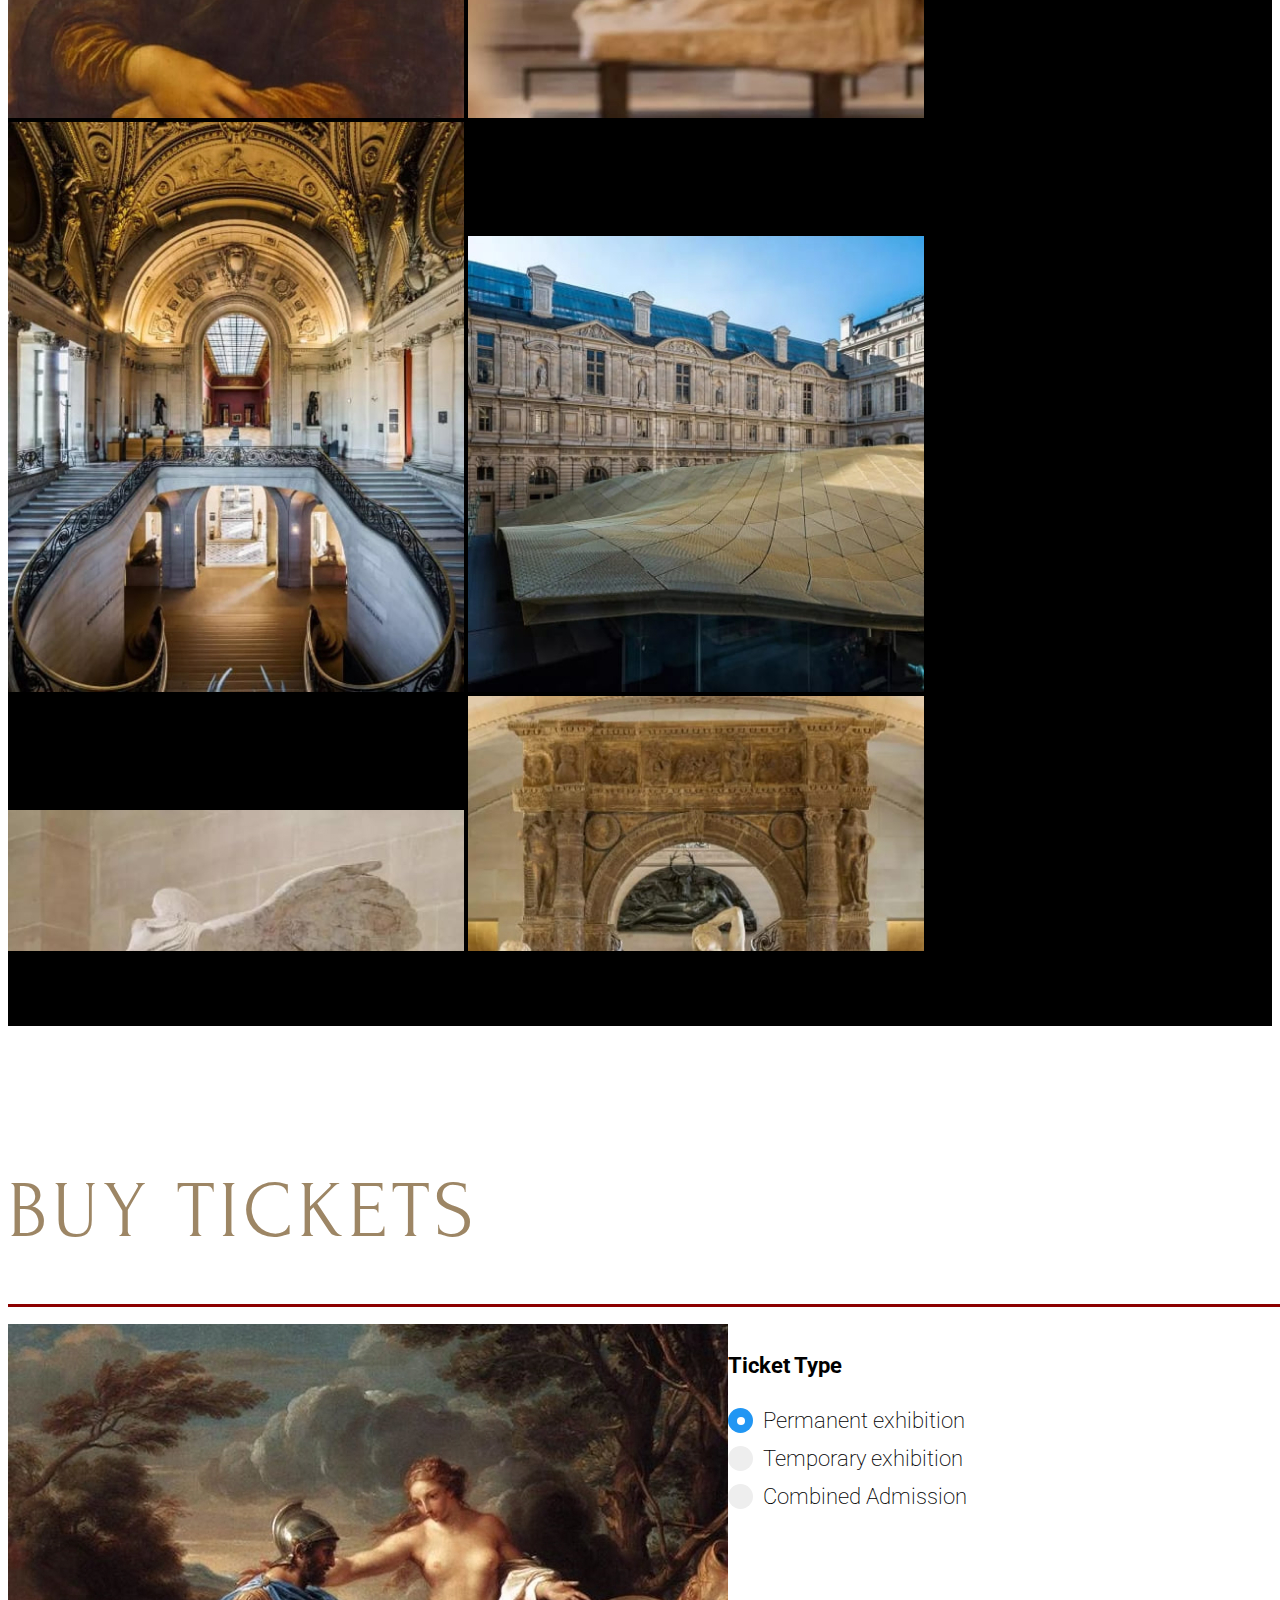
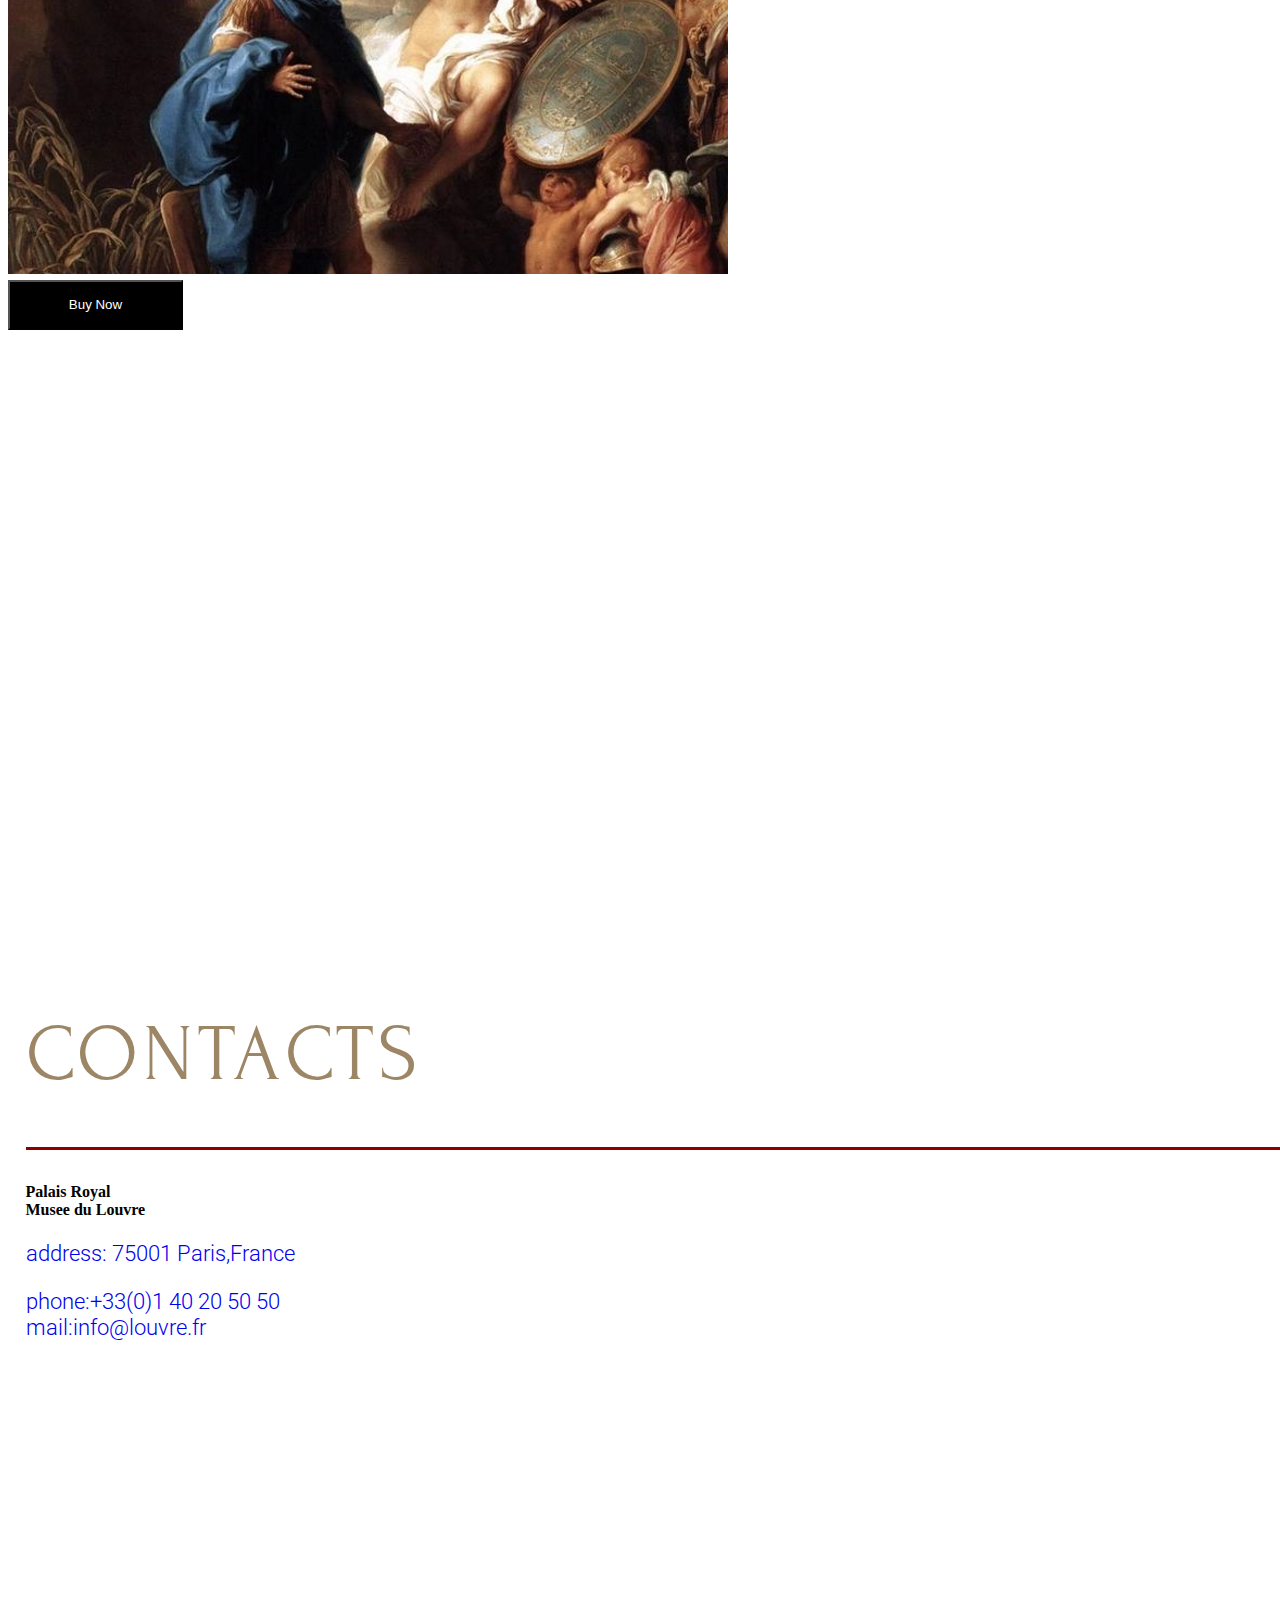
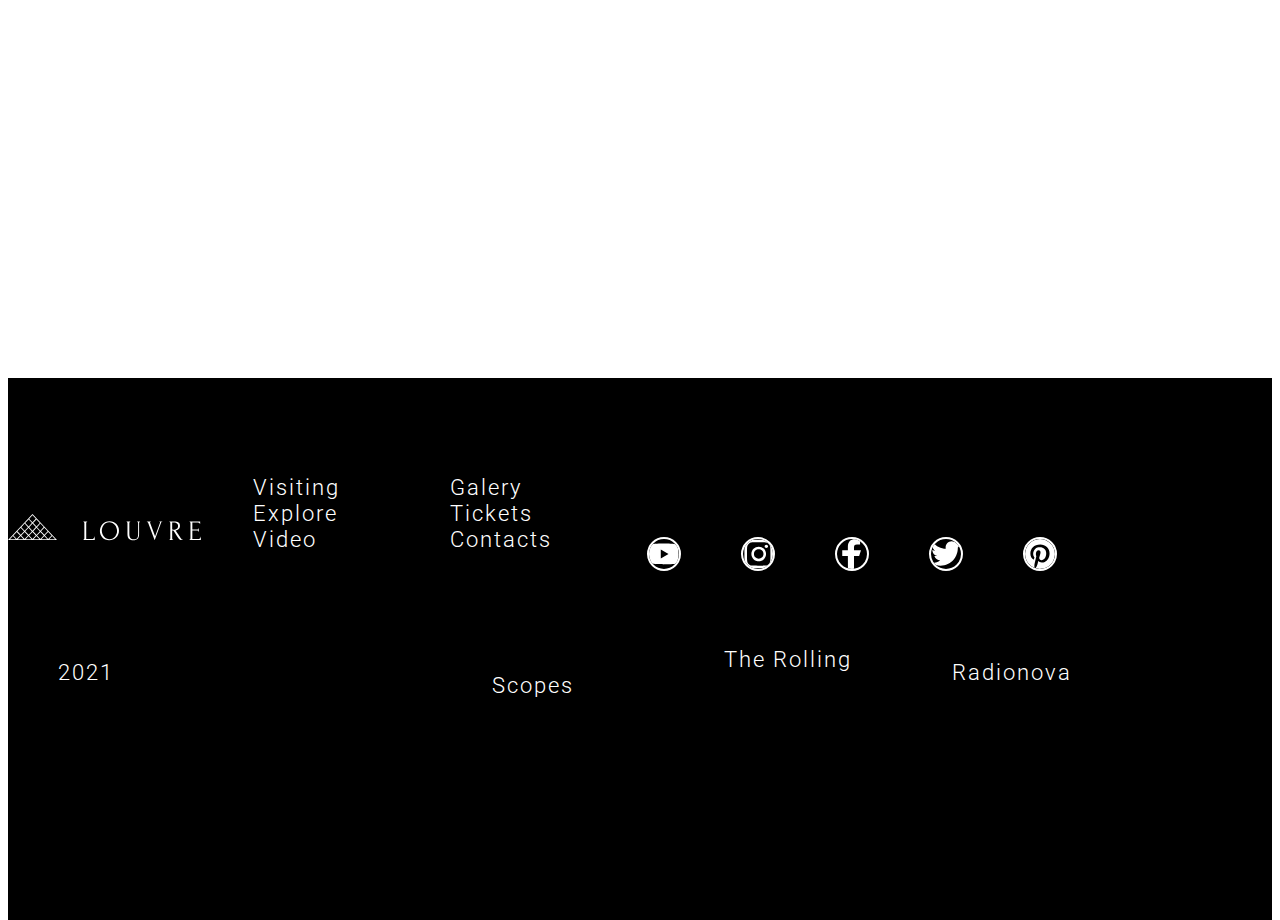
==== commit 92d1a8db: "feat:add files" ====
--- a/index.html
+++ b/index.html
@@ -5,141 +5,193 @@
   <meta http-equiv="X-UA-Compatible" content="IE=edge">
   <meta name="viewport" content="width=device-width, initial-scale=1.0">
   <link rel="stylesheet" href="style.css" />
-
   <link rel="preconnect" href="https://fonts.googleapis.com">
-<link rel="preconnect" href="https://fonts.gstatic.com" crossorigin>
-<link href="https://fonts.googleapis.com/css2?family=Forum&display=swap" rel="stylesheet">
-<link href="https://fonts.googleapis.com/css2?family=Forum&family=Roboto:wght@100&display=swap" rel="stylesheet">
-
+  <link rel="preconnect" href="https://fonts.gstatic.com" crossorigin>
+  <link href="https://fonts.googleapis.com/css2?family=Forum&display=swap" rel="stylesheet">
+  <meta name="viewport" content="width=device-width, initial-scale=1.0">
+  <link href="https://fonts.googleapis.com/css2?family=Forum&family=Roboto:wght@300&display=swap" rel="stylesheet">
+  <link rel="stylesheet"href="https://unpkg.com/swiper@7/swiper-bundle.min.css"/>
+  <link rel="stylesheet"href="https://unpkg.com/swiper@7/swiper-bundle.min.css"/>
+  <link href="https://vjs.zencdn.net/7.15.4/video-js.css" rel="stylesheet" />
+  <link href="https://unpkg.com/@videojs/themes@1/dist/forest/index.css" rel="stylesheet">
+  
   <title>museum</title>
 </head>
 <body>
-  <header>
-    <nav class="aha">
-    <div class="container dark-section">
-    <div class="header-container ">
-      <div><img src="assets/svg/logo.svg" class="img" alt="logo"></div>
-     <div>
+  
+  <header class="header">
+    <nav class="nav-header section">
+      <div class="header-links1"><img src="assets/svg/logo.svg" class="img" alt="logo">  </div>
+      <div class="header-links2">
       <ul>
-      <li><a href="#visiting" class="link">Visiting</a></li>
-      <li><a href="#exploring"class="link">Explore</a></li>
-      <li><a href="#video"class="link">Video</a></li>
-      <li><a href="#Galery"class="link">Galery</a></li>
-      <li><a href="#Tickets"class="link">Tickets</a></li>
-      <li><a href="#Contacts"class="link">Contacts</a></li>
+      <li><a href="#visiting" class="h_roboto2 link">Visiting</a></li>
+      <li><a href="#exploring"class="h_roboto2 link ">Explore</a></li>
+      <li><a href="#video"class="h_roboto2 link">Video</a></li>
+      <li><a href="#Galery"class="h_roboto2 link ">Galery</a></li>
+      <li><a href="#Tickets"class="h_roboto2 link">Tickets</a></li>
+      <li><a href="#Contacts"class="h_roboto2 link">Contacts</a></li>
       </ul>
+      </div>
+</nav>
+  </header>
+
+  <main>
+ 
+    <section class="Welcome-section dark-section section" id="welcome">
+      <div class="welcome-container">
+       <div><h1 class="welcome">Welcome<br> to the Louvre</h1>
+        <p class="white h_roboto1">From the castle to the museum</p>
+        <a href="tours/tour7.html"target="_blank"><button class="button h_roboto2">Discover the Louvre</button></a></div>
+        
+        <div class="wrapper">
+          <div class="image-slider swiper-container">
+          
+            <div class="image-slider_wrapper swiper-wrapper">
+            <div class="image-slider_slide swiper-slide">
+            <div class="image-slider_image">
+            <img src="assets/img/1.jpg">
+            </div>
+          </div>
+          <div class="image-slider_slide swiper-slide">
+            <div class="image-slider_image">
+              <img src="assets/img/2.jpg">
+            </div>
+          </div>
+          <div class="image-slider_slide swiper-slide">
+            <div class="image-slider_image">
+              <img src="assets/img/3.jpg">
+            </div>
+          </div>
+          <div class="image-slider_slide swiper-slide">
+            <div class="image-slider_image">
+              <img src="assets/img/4.jpg">
+            </div>
+          </div>
+          <div class="image-slider_slide swiper-slide">
+            <div class="image-slider_image">
+              <img src="assets/img/5.jpg">
+            </div>
+          </div>
+        </div>
+        <div class="swiper-button-prev"></div>
+        <div class="swiper-button-next"></div>
+        <div class="swiper-pagination"></div>
+      </div>
+      
     </div>
   </div>
-  </div>
-</nav>
-  </header>
-
-  <main>
-    <section class="welcome section dark-section">
-      <div class="container">
-        <div class="welcome-container">
-       <div><h1>Welcome<br> to the Louvre</h1>
-        <p class="white_paragh">From the castle to the museum</p>
-        <a href="tours/tour7.html"target="_blank"><button class="button">Discover the Louvre</button></a></div>
-        <div><img src="assets/img/mona.png" class="mona"alt="mona"></div>
-      </div>
-      </div>
-    </section>
-
-
-    <section class="Visiting section" id="visiting">
-      <div class="container">
-        <h2 class=" par_yellow underline-title">Virtual Tour</h2>
-
-      <div class="visit-container">
+ 
+    </section>
+
+
+    <section class="Visiting-section section" id="visiting">
+      <div class="visiting-container">
+        <h2 class=" h_visiting underline-title ">Virtual Tour</h2>
+
+      
+        <div class="tours_images">
+        <div text_invisiting>
+        <a href="tours/tour1.html"target="_blank"><img src="assets/img/img1.jpg"class="tours_images_each" alt="visit"></a>
+        <h3 class="h_forum2 dark-title underline-title2">Royal Palace</h3>
+        <p class="line1 h_roboto3">360°Virtual Tour</p>
+        <p class="line1 h_roboto3">Google Street Panorama View</p>
+      </div>
+
         <div>
-        <a href="tours/tour1.html"target="_blank"><img src="assets/img/img1.jpg"class="first_img" alt="visit"></a>
-        <h3 class="dark-title underline-title2">Royal Palace</h3>
-        <p class="line1">360°Virtual Tour</p>
-        <p class="line2">Google Street Panorama View</p>
+        <a href="tours/tour2.html"target="_blank" ><img src="assets/img/img2.jpg"class="tours_images_each"alt="visit"></a>
+        <h3 class="h_forum2 dark-title underline-title2">Denon Wing</h3>
+        <p class="line1 h_roboto3">360°Virtual Tour</p>
+        <p class="line1 h_roboto3">Google Street Panorama View</p>
+      </div>
+        <div>
+        <a href="tours/tour3.html"target="_blank"><img src="assets/img/img3.jpg"class="tours_images_each"alt="visit"></a>
+        <h3 class="h_forum2 dark-title underline-title2">Colonnade Perrault</h3>
+        <p class="line1 h_roboto3">360°Virtual Tour</p>
+        <p class="line1 h_roboto3">Google Street Panorama View</p>
+      </div>
+
+        <div>
+        <a href="tours/tour4.html"target="_blank"><img src="assets/img/img4.jpg"class="tours_images_each"alt="visit"></a>
+        <h3 class="h_forum2 dark-title underline-title2">Greek Hall</h3>
+        <p class="line1 h_roboto3">360°Virtual Tour</p>
+        <p class="line1 h_roboto3">Google Street Panorama View</p>
       </div>
 
         <div >
-        <a href="tours/tour2.html"target="_blank" ><img src="assets/img/img2.jpg"class="first_img"alt="visit"></a>
-        <h3 class="dark-title underline-title2">Denon Wing</h3>
-        <p class="line1">360°Virtual Tour</p>
-        <p class="line2">Google Street Panorama View</p>
-      </div>
-
-        <div >
-        <a href="tours/tour3.html"target="_blank"><img src="assets/img/img3.jpg"class="first_img"alt="visit"></a>
-        <h3 class="dark-title underline-title2">Colonnade Perrault</h3>
-        <p class="line1">360°Virtual Tour</p>
-        <p class="line2">Google Street Panorama View</p>
-      </div>
-
-        <div >
-        <a href="tours/tour4.html"target="_blank"><img src="assets/img/img4.jpg"class="first_img"alt="visit"></a>
-        <h3 class="dark-title underline-title2">Greek Hall</h3>
-        <p class="line1">360°Virtual Tour</p>
-        <p class="line2">Google Street Panorama View</p>
-      </div>
-
-        <div >
-        <a href="tours/tour5.html"target="_blank"><img src="assets/img/img5.jpg"class="first_img"alt="visit"></a>
-        <h3 class="dark-title underline-title2">Mona Lisa</h3>
-        <p class="line1">360°Virtual Tour</p>
-        <p class="line2">Google Street Panorama View</p>
+        <a href="tours/tour5.html"target="_blank"><img src="assets/img/img5.jpg"class="tours_images_each"alt="visit"></a>
+        <h3 class="h_forum2 dark-title underline-title2">Mona Lisa</h3>
+        <p class="line1 h_roboto3">360°Virtual Tour</p>
+        <p class="line1 h_roboto3">Google Street Panorama View</p>
       </div>
 
         <div>
-        <a href="tours/tour6.html"target="_blank"><img src="assets/img/img6.jpg"class="first_img"alt="visit"></a>
-        <h3 class="dark-title underline-title2">Night Palace</h3>
-        <p class="line1">360°Virtual Tour</p>
-        <p class="line2">Google Street Panorama View</p>
-      </div>
+        <a href="tours/tour6.html"target="_blank"><img src="assets/img/img6.jpg"class="tours_images_each"alt="visit"></a>
+        <h3 class= "h_forum2 dark-title underline-title2">Night Palace</h3>
+        <p class="line1 h_roboto3">360°Virtual Tour</p>
+        <p class="line1 h_roboto3">Google Street Panorama View</p>
       </div>
     </div>
-    </section>
-
-
-    <section class="Explore section dark-section" id="exploring">
-      <div class="container">
+      </div>
+    </section>
+
+
+    <section class="Explore-section dark-section section" id="exploring">
       <div class="explore-container">
         <div class="explor">
-          <h2 class="white-title">Picture Explore</h2>
-          <p class="white_paragh">Lorem ipsum dolor sit amet consectetur adipisicing elit.<br> Dignissimos, fugit autem aut provident maxime beatae soluta.</p>
-          <p class="white_paragh">Lorem ipsum dolor sit amet <span class="letter">consectetur</span> adipisicing elit.<br> Dignissimos, fugit autem aut provident maxime beatae soluta.</p>
-          <p class="white_paragh">Lorem ipsum dolor sit amet consectetur adipisicing elit.<br> Dignissimos, fugit autem aut provident maxime beatae soluta.</p>
-        </div>
-      </div>
+          <h2 class="white-title underline-title2">Picture Explore</h2>
+          <p class="par_1 white_paragh h_roboto4 ">Lorem ipsum dolor sit amet consectetur adipisicing elit.<br> Dignissimos, fugit autem aut provident maxime beatae soluta.</p>
+          <p class="par_2 white_paragh h_roboto4">Lorem ipsum dolor sit amet <span class="letter">consectetur</span> adipisicing elit.<br> Dignissimos, fugit autem aut provident maxime beatae soluta.</p>
+          <p class="par_3 white_paragh h_roboto4">Lorem ipsum dolor sit amet consectetur adipisicing elit.<br> Dignissimos, fugit autem aut provident maxime beatae soluta.</p>
+        </div>
+      </div>
+  
+    </section>
+
+
+    <section class="Video-section video-section "id="video">
+      <div class="video-container">
+        <div class="video_pictures1">
+        <h2 class="h_video1 ">Video Journey</h2>
+        <h4 class="h_video2 h_roboto4 video-section ">Enter and visit one of the most famous museums in the world and enjoy<br>modern pieces such as Mona Lisa or Hammurabi's Code</h2>
+         <video width="1440" height="650" controls class="video-js video-js-forest vjs-theme-forest " id="video-1">
+          <source src="assets/video/paris.mp4" type="video/mp4">
+         </video>  
+        </div>
+
+          <div class="wrapper2">
+            <div class="image-slider2 swiper-container2">
+              <div class="image-slider_wrapper2 swiper-wrapper2">
+              <div class="image-slider_slide2 swiper-slide2">
+              <div class="image-slider_image2">
+                <iframe width="452" height="254" src="https://www.youtube.com/embed/aWmJ5DgyWPI" title="YouTube video player" frameborder="0" allow="accelerometer; autoplay; clipboard-write; encrypted-media; gyroscope; picture-in-picture" allowfullscreen></iframe>
+              </div>
+            </div>
+            <div class="image-slider_slide2 swiper-slide2">
+              <div class="image-slider_image2">
+                <iframe width="452" height="254" src="https://www.youtube.com/embed/Vi5D6FKhRmo" title="YouTube video player" frameborder="0" allow="accelerometer; autoplay; clipboard-write; encrypted-media; gyroscope; picture-in-picture" allowfullscreen></iframe>
+              </div>
+            </div>
+            <div class="image-slider_slide2 swiper-slide2">
+              <div class="image-slider_image2">
+                <iframe width="452" height="254" src="https://www.youtube.com/embed/NOhDysLnTvY" title="YouTube video player" frameborder="0" allow="accelerometer; autoplay; clipboard-write; encrypted-media; gyroscope; picture-in-picture" allowfullscreen></iframe>
+              </div>
+            </div>
+          </div>
+          <div class="swiper-button-prev2"></div>
+          <div class="swiper-button-next2"></div>
+          <div class="swiper-pagination2"></div>
+        </div>
+        
+      </div>
+        </div> 
     </div>
     </section>
 
-
-    <section class="Video video-section "id="video">
-      <div class="container">
-        <h2 class="par_yellow">Video Journey</h2>
-        
-      <div class="video-container">
-      
-         <div class="video_pictures">
-          <img src="assets/img/poster1.jpg"alt="video">
-          <input type="range" value="40" min="0" max="100" step="1" class="progress">
-        </div>
-        <div class="video_pictures">
-          <img src="assets/img/item0.jpg"alt="video">  
-        </div>
-        <div class="video_pictures">
-          <img src="assets/img/item1.jpg"alt="video">  
-        </div>
-        <div class="video_pictures">
-          <img src="assets/img/item2.jpg"alt="video">  
-        </div>
-      </div>
-    </div>
-    </section>
-
-    <section class="Gallery dark-section"id="Galery">
-      <div class="picture-container">
-        <h2 class= "white-title">Art Gallery</h2>
-      <div class="inner-picture-container">
-       
+    <section class="Gallery-section dark-section section "id="Galery">
+      <div class="gallery-container">
+      <h2 class= "white">Art Gallery</h2>
+      
+      
        
         <div class="gallery_pictures">
         <img src="assets/img/galery1.jpg" alt="gallery"> 
@@ -176,16 +228,18 @@
         <img src="assets/img/galery12.jpg"alt="gallery"> </div>
    
       </div>
-    </div>
-    </section>
-
-    <section class="Tickets section"id="Tickets">
-      <div class="container">
-        <h2 class= "par_yellow underline-title ">Buy Tickets</h2>
-        <div class="tickets-container">
-        <div> <img src="assets/img/rectangle.jpg"alt="tickets"></div>
-      
-        <div class="ticket_type"> <h4></b>Ticket Type</b></h4>
+    
+  </div>
+    </section>
+
+    <section class="Tickets-section section"id="Tickets">
+      <div class="tickets-container">
+
+        <h2 class= "h_tickets underline-title  ">Buy Tickets</h2>
+
+        <div class="buy-tickets h_roboto5">
+          <div> <img src="assets/img/rectangle.jpg"alt="tickets"></div>
+          <div class="ticket-type"><h4></b>Ticket Type</b></h4>
           <label class="container2">Permanent exhibition
             <input type="radio" checked="checked" name="radio">
             <span class="checkmark"></span>
@@ -199,53 +253,78 @@
           <label class="container2">Combined Admission
             <input type="radio" name="radio">
             <span class="checkmark"></span>
-          </label></div>
-          </div>     
-         </div>     
-         <div><img src="assets/img/par.jpg" class="img_tickets"alt="tickets"></div>
+          </label></div></div>
+
+          
+           <button class="button_tickets" id="myBtn">Buy Now</button>
+           <div id="myModal" class="modal">
+             <div class="modal-content">
+               <img src="assets/svg/logo2.svg">
+               <h2 class="booking_tickets">Booking Tickets</h2>
+               <h4 class="tourto_louvre underline-title2">Tour to louvre</h4>
+               <input type="date" id="date" name="date-start" value="Date"   min="2020-01-01" max="2020-12-31">
+               <input type="time" id="time" name="time-start" value="Date"  min="01.00" max="00.00">
+            
+               
+
+                <!-- <form action="#" class="form">
+                  <div class="form__field">
+                    <input type="text" name="name" placeholder="Имя*" required />
+                  </div>
+                  <div class="form__field">
+                    <input type="email" name="name" placeholder="E-Mail" />
+                    <span class="form__error">Это поле должно содержать E-Mail в формате example@site.com</span>
+                  </div>
+                  <div class="form__field">
+                    <input type="tel" name="name" placeholder="Телефон" pattern="[\+]\d{1}\s[\(]\d{3}[\)]\s\d{3}[\-]\d{2}[\-]\d{2}" minlength="18" maxlength="18" />
+                    <span class="form__error">Это поле должно содержать телефон в формате +7 (123) 456-78-90</span>
+	               </div>
+              </form> -->
+          
+               <span class="close">&times;</span>  
+             </div>
+           </div>
+          </div>        
     </section> 
 
-   
-
-
-    <section class="Contacts section "id="Contacts">
-      <div class="container">
-        <h2 class= "par_yellow underline-title ">Contacts</h2>
-        <div class="contact-container">
+    <div class="parallax"></div>
+
+
+    <section class="Contacts-section section"id="Contacts">
+      <div class="contacts-container">
+        <h2 class= "h_contacts underline-title ">Contacts</h2>
+        <div class="div-container1">
         <div><b> <p>Palais Royal<br>Musee du Louvre</b> </p>
          <div><a href="https://goo.gl/maps/64tGEhxpAgZW6X9o9"class="text-decor contact_link margin"><p >address: 75001 Paris,France</p></a></div>
          <div><a href="tel:+33(0)1%2040 20 50 50"class="text-decor contact_link">phone:+33(0)1&nbsp;40&nbsp;20&nbsp;50&nbsp;50</a></div>
          <div><a href="mailto:info@louvre.fr"class="text-decor contact_link ">mail:info@louvre.fr</a></div>
           
         </div>
-        <div><img src="assets/img/map.jpg" class="contact_img"alt="tickets"></div>       
+        <div class="div-container2"><iframe width='960px' height='620px' padding-right='50px' src="https://api.mapbox.com/styles/v1/ksukxella/ckuk7lkf0cean17mp62ug3t51.html?title=false&access_token=pk.eyJ1Ijoia3N1a3hlbGxhIiwiYSI6ImNrdTE0M2czaDBsYWoycHQ5ZG11b3Aza2kifQ.M20hyX2SajCrqctjsbT0Xw&zoomwheel=false#15.28/48.860821/2.336642" title="Monochrome" style="border:none;"></iframe></div>       
       </div>
       </div>   
     </section>
+  </div>
   </main>
 
-  <footer>
-    <div class="container section">
-      <div class="footer">
-        <div><img src="assets/svg/logo.svg" class="footer_img" alt="footer"></div>
-        <div class="link" >
+  <footer class="footer section">
+    <nav class="nav-footer">
+      <div class="footer-row h_roboto2 ">
+        <div class="logo"><img src="assets/svg/logo.svg" alt="footer"></div>
+        
           <ul class="footer_column">
             <li><a href="#visiting" class="white text-decor link">Visiting</a></li>
             <li><a href="#exploring"class="white text-decor link">Explore</a></li>
             <li><a href="#video"class="white text-decor link">Video</a></li>
           </ul>
-        </div>
-
-        <div class="link" >
+       
           <ul class="footer_column">
             <li><a href="#Galery"class="white text-decor link">Galery</a></li>
             <li><a href="#Tickets"class="white text-decor link">Tickets</a></li>
             <li><a href="#Contacts"class="white text-decor link">Contacts</a></li>
           </ul>
- </div>
-
-          <div>
-            <ul class="social">
+          <div class="social">
+            <ul>
               <li ><a href="https://www.youtube.com/user/louvre"><img src="assets/svg/im1.svg" alt="footer"class="circle"></a></li>
               <li><a href="https://www.instagram.com/museelouvre/"><img src="assets/svg/im2.svg" alt="footer"class="circle"></a></li>
               <li><a href="https://www.facebook.com/museedulouvre"><img src="assets/svg/im3.svg" alt="footer"class="circle"></a></li>
@@ -253,11 +332,12 @@
               <li><a href="https://www.pinterest.fr/museedulouvre/"><img src="assets/svg/im5.svg" alt="footer"class="circle"></a></li>
             </ul>
         </div>
-      </div>
-    </div>
-<hr>
-  <nav class="container section">
-<div class="footer2">
+
+ </div>
+
+
+ 
+<div class="footer2 h_roboto2">
   <div>
     <ul>
       <li class="white text_dec link">2021 </li></ul> </div>
@@ -269,9 +349,17 @@
       <div>
       <ul><li><a href="https://github.com/ksukxella"class="white text_dec link">Radionova</a></li></ul></div>
     </div>
-  
+
 </nav>
   </footer>
- 
+</div>
+
+
+<script src="assets/popup.js"></script>
+<script src="https://vjs.zencdn.net/7.15.4/video.min.js"></script>
+<script src="https://unpkg.com/swiper@7/swiper-bundle.min.js"></script>
+<script src="https://unpkg.com/swiper@7/swiper-bundle.min.js"></script>
+<script src="assets/index.js"></script>
+
 </body>
 </html>--- a/style.css
+++ b/style.css
@@ -1,10 +1,13 @@
-
 html{
   scroll-behavior: smooth;
   height:100%;
   width:100%;
 }
-
+.container{
+  max-width:100%;
+  height:100%;
+  margin:0 auto;
+}
 .section{
   padding-top:75px;
   padding-bottom:75px;
@@ -16,35 +19,141 @@
   padding-top:90px;
   padding-bottom:75px;
 }
-
-footer{
-background:black;
-}
-.container{
-  width: 1440px;
-  margin:0 auto;
-  max-width: 1920px;
-}
-.welcome-container{
+h1{ 
+letter-spacing: 5px;
+color:white;
+text-transform: uppercase;
+font-family: Forum;
+font-style: normal;
+font-weight: normal;
+font-size: 80px;
+line-height: 90px;
+
+  }
+  h2{
+    letter-spacing: 5px;
+    text-transform: uppercase;
+    font-family: Forum;
+    font-style: normal;
+    font-weight: normal;
+    font-size: 80px;
+    line-height: 90px; 
+   
+  }
+.h_roboto1{
+    font-family: Roboto;
+    font-style: normal;
+    font-weight: 300;
+    font-size: 28px;
+    line-height: 33px;
+    letter-spacing: 2px;
+}
+.h_roboto2{
+font-family: Roboto;
+font-style: normal;
+font-weight: 300;
+font-size: 22px;
+line-height: 26px;
+display: flex;
+align-items: center;
+text-align: center;
+letter-spacing: 2px;
+  }
+  .h_roboto3{
+font-family: Roboto;
+font-style: normal;
+font-weight: 200;
+font-size: 22px;
+line-height: 26px;
+color: #000000;
+  }
+  .h_roboto4{
+font-family: Roboto;
+font-size: 22px;
+font-style: normal;
+font-weight: 300;
+line-height: 39px;
+letter-spacing: 0em;
+text-align: left;
+  }
+  .h_roboto5{
+font-family: Roboto;
+font-style: normal;
+font-weight: 200;
+font-size: 22px;
+line-height: 26px;
+color: #000000;
+  }
+  .h_roboto6{
+font-family: Roboto;
+font-style: normal;
+font-weight: 300;
+font-size: 22px;
+line-height: 26px;
+display: flex;
+align-items: flex-end;
+  }
+  .h_forum1{
+    letter-spacing: 5px;
+    text-transform: uppercase;
+    font-family: Forum;
+    font-style: normal;
+    font-weight: normal;
+    font-size: 80px;
+    line-height: 90px; 
+  }
+  .h_forum2{
+    font-family: Forum;
+    font-style: normal;
+    font-weight: normal;
+    font-size: 32px;
+    line-height: 35px;
+    letter-spacing: 5px;
+    text-transform: uppercase;
+  } 
+  .white-title{
+  color:white;
+  text-transform: uppercase;
+  }
+  .dark-title{
+    color:black;
+    text-transform: uppercase;
+  }
+  .white_paragh{
+    color:white;
+    font-family: 'Roboto', sans-serif;
+    font-size:24px;   
+  }
+
+.header{ 
+  height: 150px;
+  margin:0 auto;
+  display: flex;
+  background:black;
+  width:100%;  
+}
+.nav-header{
+  max-width: 1440px;
+  height: 150px;
+  margin:0 auto;
   display: flex;
   flex-direction: row;
-}
-
-.header-container{
-    display:flex;
-    justify-content: space-between;
-    align-items: center; 
-    width:100%;
-    padding:30px 0px 0px 0px; 
-    margin:0px 0px 0px -109px; 
-  
-} 
-.aha{
-  width:100%;
-  display:flex;
   background:black;
 }
-
+.header-links1{
+ display:flex;
+ flex-direction:row;
+
+}
+.header-links2{
+  margin-left:370px;
+  padding-bottom:3px;
+}
+.img{
+  height:33px;
+  width:199px;
+  
+}
 li{
   list-style: none;
 
@@ -59,9 +168,8 @@
 }
 .link{
   color:white;
-  font-family: 'Roboto', sans-serif;
-  font-size:20px;
   text-decoration:none;
+
 }
 .link:hover{
   color:cadetblue;
@@ -70,56 +178,119 @@
   font-size:22px;
   cursor:cell;
 }
-.img{
-  padding-left:110px;
-}
-h1{
+
+.Welcome-section{
+  height:842px;
+  width:100%;
+  
+  margin:0 auto;
+  min-width:0px;
+}
+.welcome-container{
+  max-width:1440px;
+  height: 810px;
+  margin:0 auto;
+
+  flex-direction: row;
+  min-width:0;
+}
+.wrapper{
+  min-height:100%;
+  margin:-405px -93px 0px 595px ;
+  padding:0px 0px 0px 25px;
+}
+.image-slider_wrapper{
+
+}
+.image-slider_slide{
+
+}
+.image-slider_image{
+  text-align:center;
+}
+.image-slider_image img{
+  max-width:100%;
+}
+.swiper-wrapper{
+  transform:translate3d(0px,0,0);
+  position:relative;
+  width:100%;
+  height:100%;
+  z-index:1;
+}
+.swiper-slide{
+  flex-shrink:0;
+  width:100%;
+  height:100%;
+  position:relative;
+  transition-property:transform;
+
+}
+.swiper-container{
+  margin-left:auto;
+  margin-right:auto;
+  position:relative;
+  overflow: hidden;
+  list-style:none;
+  z-index:1;
+}
+.image-slider .swiper-pagination-bullet {
+  width:20px;
+  height:29px;
+  line-height:20px;
+  font-size:14px;
+  background-color:red;
+
+}
+.button{
 color:white;
-font-family: 'Forum', cursive;
-  font-size:70px;
-  text-transform: uppercase;
-}
-
-.white-title{
-color:white;
-text-transform: uppercase;
-}
-.dark-title{
-  color:black;
-  text-transform: uppercase;
-}
-.white_paragh{
-  color:white;
-  font-family: 'Roboto', sans-serif;
-  font-size:24px;
-  
-}
-.button{
-background:red;
-color:white;
-font-family: 'Roboto', sans-serif;
-font-size:24px;
-height:75px;
-border-radius:10px;
-}
-.mona{
-  background-position: calc(100% - 20px) 0;
-  float:right;
- margin:15px 0px 0px 150px;
-}
-.welcome{
-  height:600px;
-}
-.par_yellow{
-  color:rgb(182, 182, 9);
-  text-transform: uppercase;
-}
-.visit-container{
-  display: flex;
+width: 360px;
+height: 75px;
+left: 0px;
+top: 0px;
+background: #710707;
+border-radius: 10px;
+  }
+  .mona{
+    background-position: calc(100% - 20px) 0;
+    float:right;
+  
+  }
+  .welcome{
+    height:180;
+    width:593;
+  }
+.Visiting-section{
+  width:100%;
+  height: 1350px;
+  display: flex;
+  margin:0 auto;
+}
+.visiting-container{
   max-width: 1440px;
+  height:1116px;
+  display: flex;
+  margin:0 auto;
+  flex-direction:column;
+}
+.h_visiting{
+  height:90px;
+  width:700px;
+  color:#9D8665;
+}
+.tours_images{
+  flex-direction:row;
+  display:flex;
   flex-wrap: wrap;
-  gap:120px;
- 
+  padding-right:60px;
+  padding-bottom:75px;
+}
+.tours_images_each{
+  display:flex;
+  padding: right 20px;px;
+  padding: bottom 25px;px;
+  padding-top:60px;
+  
 }
 .underline-title {
   position: relative;
@@ -127,9 +298,9 @@
 .underline-title::after {
   content: "";
   position: absolute;
-  bottom: -25px;
+  bottom: -50px;
   left: 0;
-  width:100%;
+  width:1440px;
   height: 3px;
   background-color:darkred;
 }
@@ -145,96 +316,174 @@
   height: 3px;
   background-color:darkred;
 }
-.first_img{
-  height:215px;
-  width:330px;
-  display:block;
-
-}
-
+ 
 .line1{
-margin:4px 0px -13px 0px;
-font-family: 'Roboto', sans-serif;
-font-size:20px;
-}
-.line2{
-font-family: 'Roboto', sans-serif;
-font-size:16px;
-}
-h3{
-  font-family: 'Forum', cursive;
-  font-size:28px;
-}
-h2{
-  font-family: 'Forum', cursive;
-  font-size:50px;
-  padding:10px 0px 0px 0px;
+
+
+}
+.Explore-section{
+  width:100%;
+  height:865px;
+  display: flex;
+  margin:0 auto;
+
 }
 .explore-container{
-  display:flex;
+  width: 1440px;
+  height:865px;
+  margin:0 auto;
+  flex-direction:row ;
 }
 .letter{
   color:yellow;
 }
+.Video-section {
+  width:100%;
+  height:auto;
+  margin:0 auto;
+  flex-direction:column;
+  min-width:0px;
+}
 .video-container{
-  display: flex;
   max-width: 1440px;
+  height:1246px;
+  margin:0 auto;
+  flex-direction:column;
+}
+.wrapper2{
+  min-height:100%;
+  flex-direction:row;
+ 
+}
+.image-slider_wrapper2{
+
+}
+.image-slider_slide2{
+
+}
+.image-slider_image2{
+  text-align:center;
+}
+.image-slider_image2 {
+  max-width:480px;
+}
+.swiper-wrapper2{
+  transform:translate3d(0px,0,0);
+  position:relative;
+  width:100%;
+  height:100%;
+  z-index:1;
+}
+.swiper-slide2{
+  flex-shrink:0;
+  max-width:480px;
+  height:100%;
+  position:relative;
+  transition-property:transform;
+
+}
+.swiper-container2{
+  margin-left:auto;
+  margin-right:auto;
+  position:relative;
+  overflow: hidden;
+  list-style:none;
+  z-index:1;
+}
+.image-slider2 .swiper-pagination2-bullet {
+  width:20px;
+  height:29px;
+  line-height:20px;
+  font-size:14px;
+  background-color:red;
+
+}
+.h_video1{ 
+  width:605px;
+  height:90px;
+  color:#9D8665;
+}
+.h_video2{
+  width:720px;
+  height:90px; 
+  color: #000000;
+}
+.video_pictures1{
+  display:flex;
   flex-wrap: wrap;
-  gap:45px;
-  
-}
-.video{
-  flex-wrap: wrap;
-}
-.video_pictures{
- padding:0px 150px 0px 0px;
-
-}
-.title_indent{
-  padding:10px 0px 0px 0px;
-  margin:0px 0px 0px 0px;
-}
-
-.picture-container{
-  width: 1440px;
-  margin:0 auto;
-  max-width: 1920px;
-  overflow-y: hidden;
-  padding-top:75px;
-  padding-bottom:20px;
-}
-.inner-picture-container{
-  width: 1440px;
-  display: flex;
-  flex-wrap: wrap;
-  align-items: center;
-  row-gap:20px;
-  column-gap:20px;
-  height:2000px;
-}
-
+}
+.video_pictures2{
+  display:flex;
+  width:1440px;
+  height:254px;
+}
+.v-pict-style{
+  padding-top:40px;
+  padding-right:42px;
+
+}
+.Gallery-section{
+  width:100%;
+  height:2200px;
+  display: flex;
+  margin:0 auto;
+}
+.gallery-container{
+  max-width: 1440px;
+  height:2200px;
+  margin:0 auto;
+  display: flex;
+  flex-direction:column;
+}
+.gallery_pictures{
+  overflow: hidden;
+}
 
 .white{
   color:white;
 }
-.title{
-  padding:0px 0px 0px 165px;
-  max-width: 1440px;
-}
-
+
+.Tickets-section{
+  max-width:100%;
+  height:893px;
+  margin:0 auto;
+  
+}
 .tickets-container{
-  display: flex;
-  flex-direction: row;
-}
-.img_tickets{
-  padding-top:40px;
-  width: 1920px;
-}
-
-.ticket_type{
-  padding:0px 0px 0px 30px;
-  width:400px;
-  height:100%;
+  width: 1440px;
+  height:743px;
+  margin:0 auto;
+  flex-direction:column;
+  
+}
+
+.button-tickets{
+  
+  width: 175px;
+  height: 50px;
+ color:white;
+  background-color: black;
+}
+.h_tickets{
+  height:90px;
+  width:472px;
+  color:#9D8665;
+}
+.buy-tickets{
+  display:flex;
+  flex-direction:row;
+}
+.ticket-type{
+  display:flex;
+  flex-direction:column;
+}
+
+.parallax{
+  height:400px;
+  width:100%;
+  background:url(assets/img/par.jpg);
+  background-size: cover;
+  background-attachment: fixed;
 }
 
 .container2 {
@@ -291,17 +540,87 @@
   width: 3em;
   text-align: center;
 }
-
-.contact-container{
-  display: flex;
-  flex-direction: row;
-}
-.margin{
-  padding:0px 0px 0px 0px;
-}
-.contact_link{
-  color:grey;
-}
+.modal{
+  display:none;
+  position:fixed;
+  z-index:1;
+  left:0;
+  top:0;
+  height:100%;
+  width:100%;
+  overflow:auto;
+  background-color:rgb(0,0,0,0.8);
+}
+.modal-content{
+  background-color:#fefefe;
+  margin:15% auto;
+  padding:20px;
+  border:1px solid #888;
+  max-width:1440px;
+  min-height:825px;
+
+}
+.close{
+  float:right;
+  color:#aaa;
+  font-size:28px;
+  font-weight:bold;
+}
+.button_tickets{
+  background-color:rgb(0,0,0);
+  color:#fefefe;
+  width:175px;
+  height:50px;
+}
+.booking_tickets{
+font-family: Forum;
+font-size: 50px;
+font-style: normal;
+font-weight: 400;
+line-height: 55px;
+letter-spacing: 0em;
+text-align: left;
+color: #9D8665;
+}
+.tourto_louvre{
+font-family: Roboto;
+font-style: normal;
+font-weight: normal;
+font-size: 18px;
+line-height: 21px;
+color: #710707;
+
+}
+
+
+.Contacts-section{
+  width:100%;
+  height:959px;
+  display: flex;
+  margin:0 auto;
+}
+.contacts-container{
+  max-width: 1440px;
+  height:813px;
+  margin:0 auto;
+  display: flex;
+  flex-direction:column;
+}
+.h_contacts{
+  width: 397px;
+  height:90px;
+  color:#9D8665;
+}
+.div-container1{
+display:flex;
+flex-direction:row;
+}
+
+.div-container2{
+  display:flex;
+  flex-direction:row;
+}
+
 .contact_link:hover{
 color:lightcoral;
 text-decoration:underline lightsalmon;
@@ -311,19 +630,32 @@
  
 }
 .footer{
-  display:flex;
-  flex-direction: row;
-  max-width:1440px;
+  width:100%;
+  height:392px;
+  display: flex;
+  margin:0 auto;
   background:black;
-  height:100px;
-}
-.footer_img{
-  padding:0px 125px 0px 0px;
+}
+.nav-footer{
+  max-width: 1440px;
+  height:392px;
+  margin:0 auto;
+  display: flex;
+  flex-direction:column;
+}
+.logo{
+  height:50px;
+  width:195px;
+}
+.footer-row{
+  display: flex;
+  flex-direction:row;
 }
 .footer_column{
   flex-direction: column;
-  row-gap: 10px;
-  column-gap: 20px;
+  margin-right:50px;
+  height:128px;
+  width:107px;
   
   
 }
@@ -331,15 +663,14 @@
   align-self:start;
 }
 hr{
-  width:100%;
+  width:1920px;
   color:grey;
   height:2px;
 }
 .footer2{
   display:flex;
   flex-direction: row;
-  max-width:1440px;
-  height: 100px;
+ 
 }
 hr{
   color:red;
@@ -352,9 +683,17 @@
 }
 .text-decor{
   text-decoration:none;
-}
+  font-family: Roboto;
+font-style: normal;
+font-weight: 300;
+font-size: 22px;
+line-height: 26px;
+}
+
 .social{
-  display:flex;
+  height:48px;
+  width:340px;
+  margin-right:0px;
 }
 
 .circle {
@@ -362,8 +701,85 @@
   height:30px;
   border-radius: 50%;
   border:2px solid white;
+
 }
 .circle:hover{
   border:2px solid greenyellow;
   cursor:progress;
 }
+@media (max-width: 1920px) {
+  
+}
+@media (max-width: 1024px) {
+  .header{
+    display:none;
+  }
+  body {
+    overflow-x: hidden;
+    }
+  .mona{
+    max-width: 100%;
+    height: auto;
+  }
+  .section{
+    padding-top:0px;
+    padding-bottom:0px;
+  }
+  h1{
+    font-size:50px;
+  }
+  h2{
+    font-size:50px;
+  }
+  .button{
+    width:300px;
+    height:60px;
+  }
+  .tours_images_each{
+    width:330px;
+    height:215px;
+    
+  }
+  .video_pictures1{
+    max-width: 100%;
+    height: auto;
+  }
+
+.video_pictures2{
+    max-width: 100%;
+    height: auto;
+  }
+  .h_forum2{
+    font-size:28px;
+    letter-spacing: 0px;
+  }
+  .par_1{
+    display:none;
+  }
+  .par_3{
+    display:none;
+  }
+  .big_picture{
+    width:984px;
+    height:504px;
+  }
+  .small_pictures{
+    width:300px;
+    height:170px;
+  }
+  
+  
+}
+@media (max-width: 768px) {
+  
+}
+@media  (max-width: 420px) {
+  
+}
+
+
+
+   
+    
+  
+  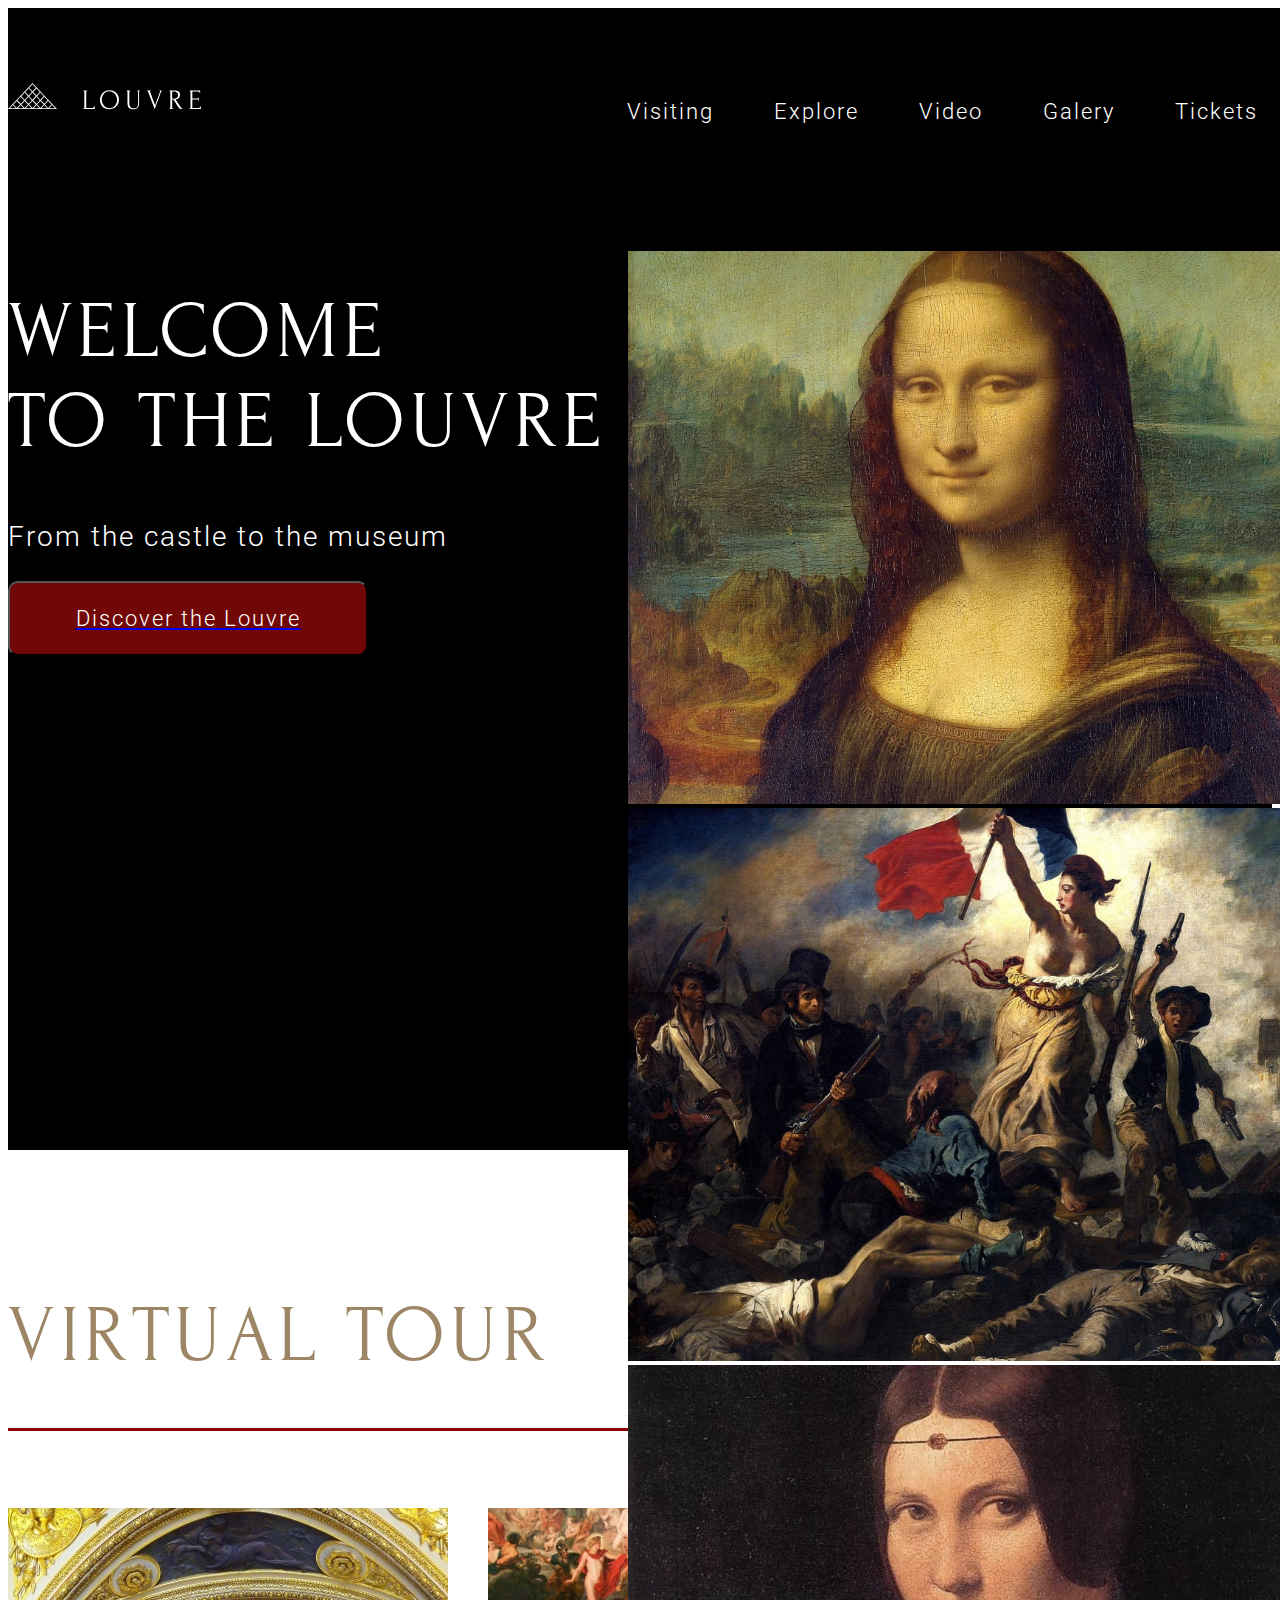
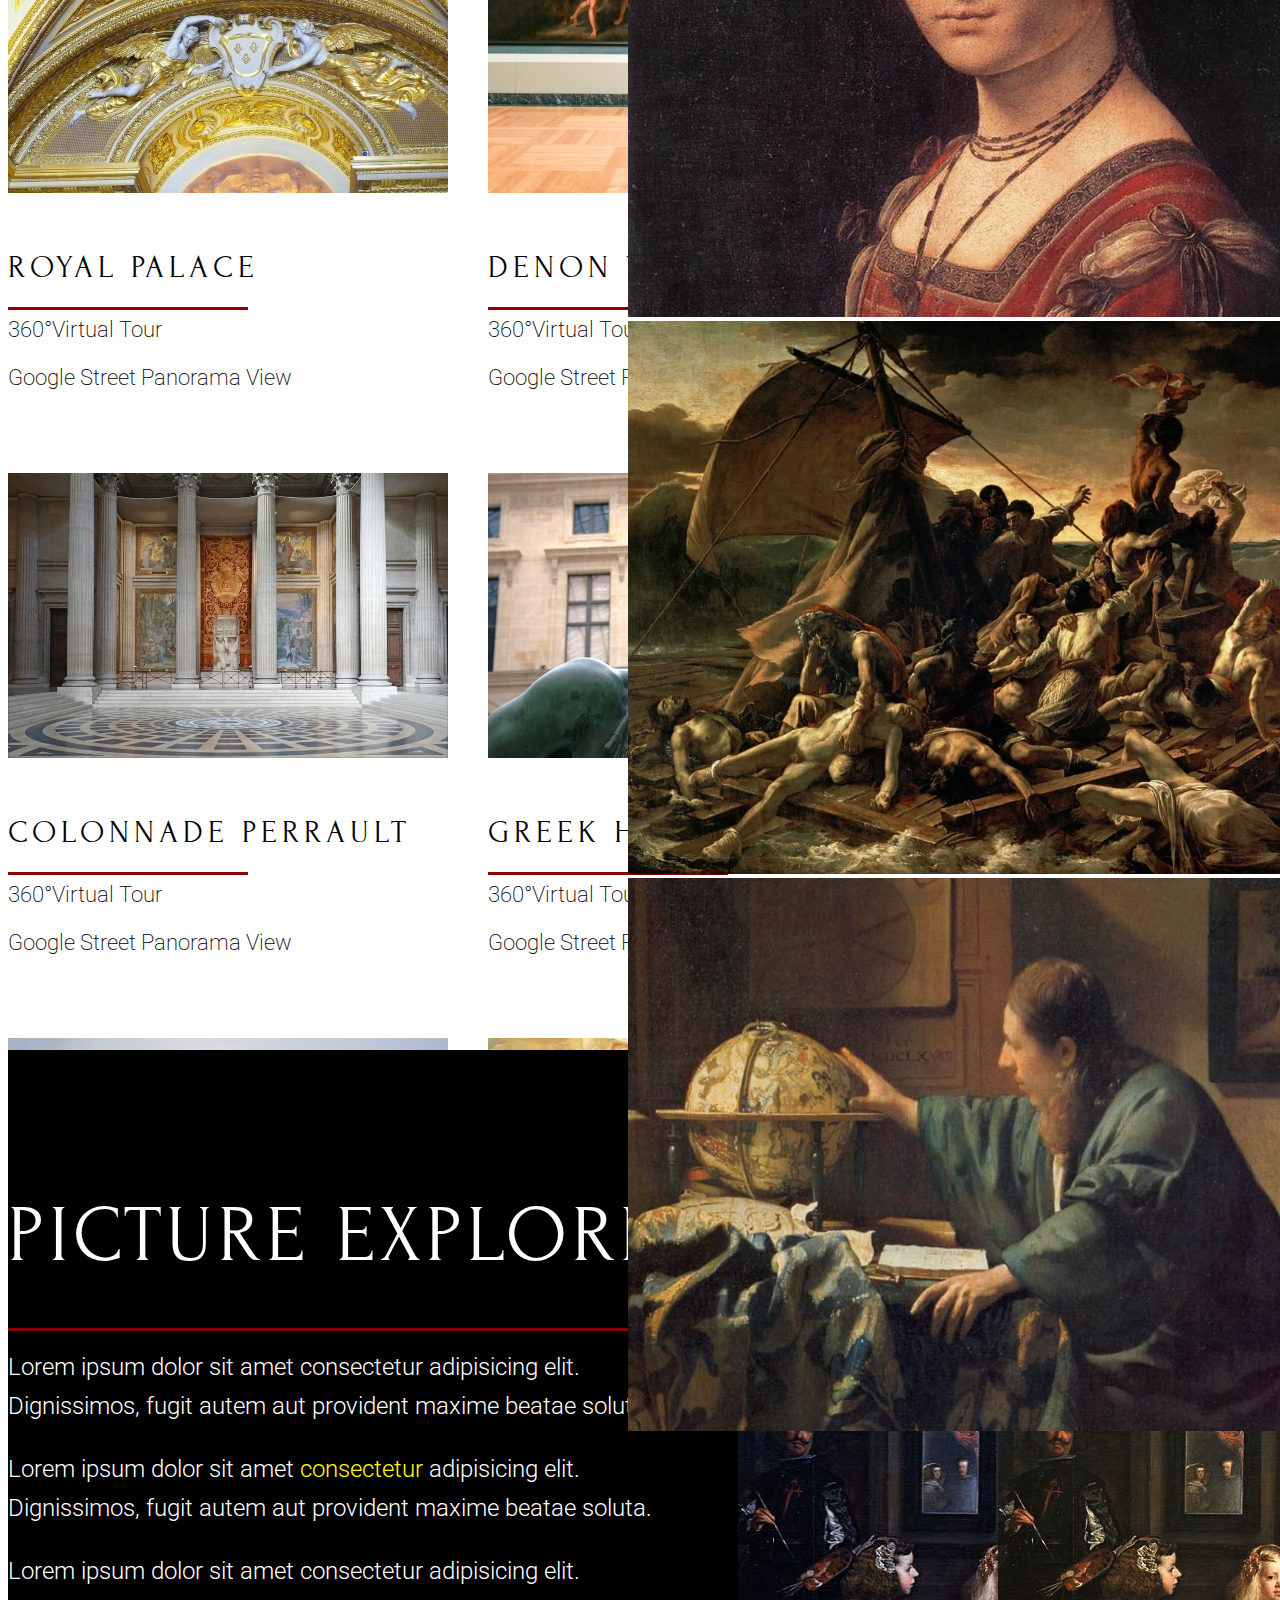
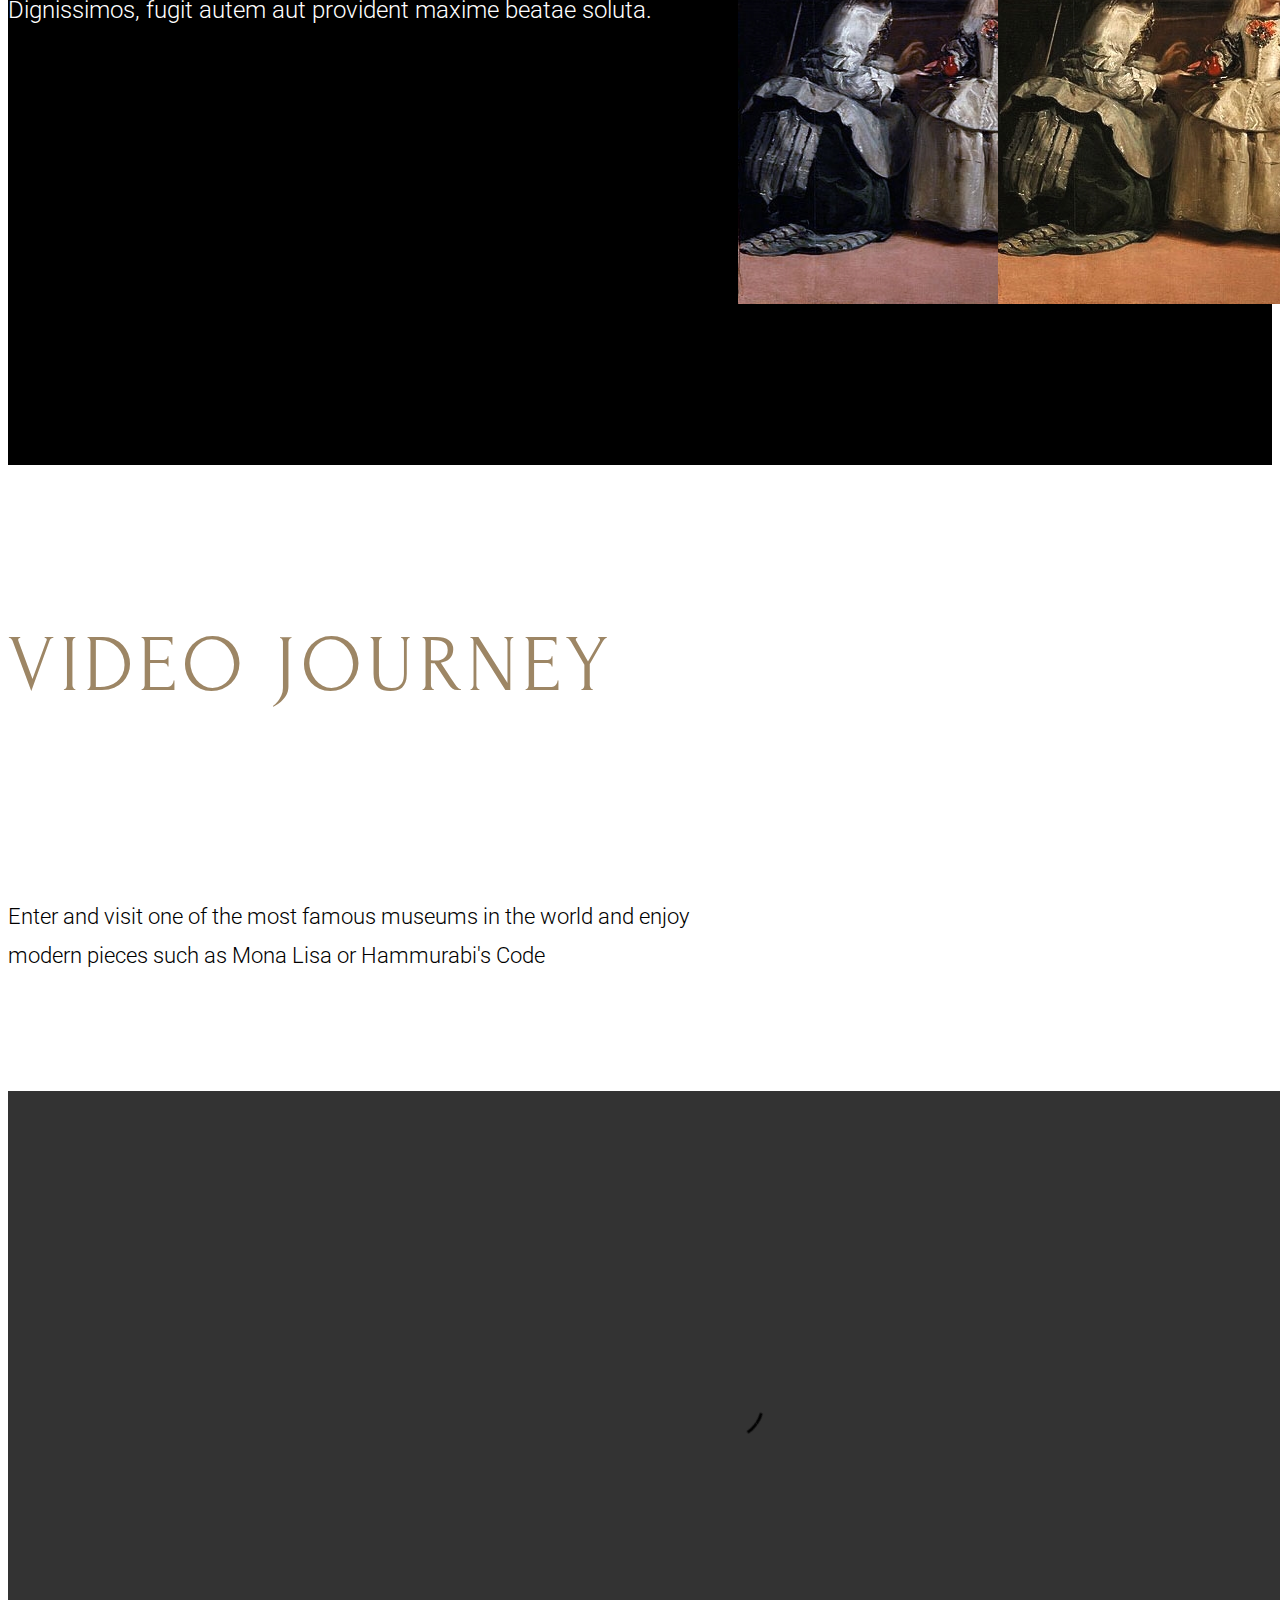
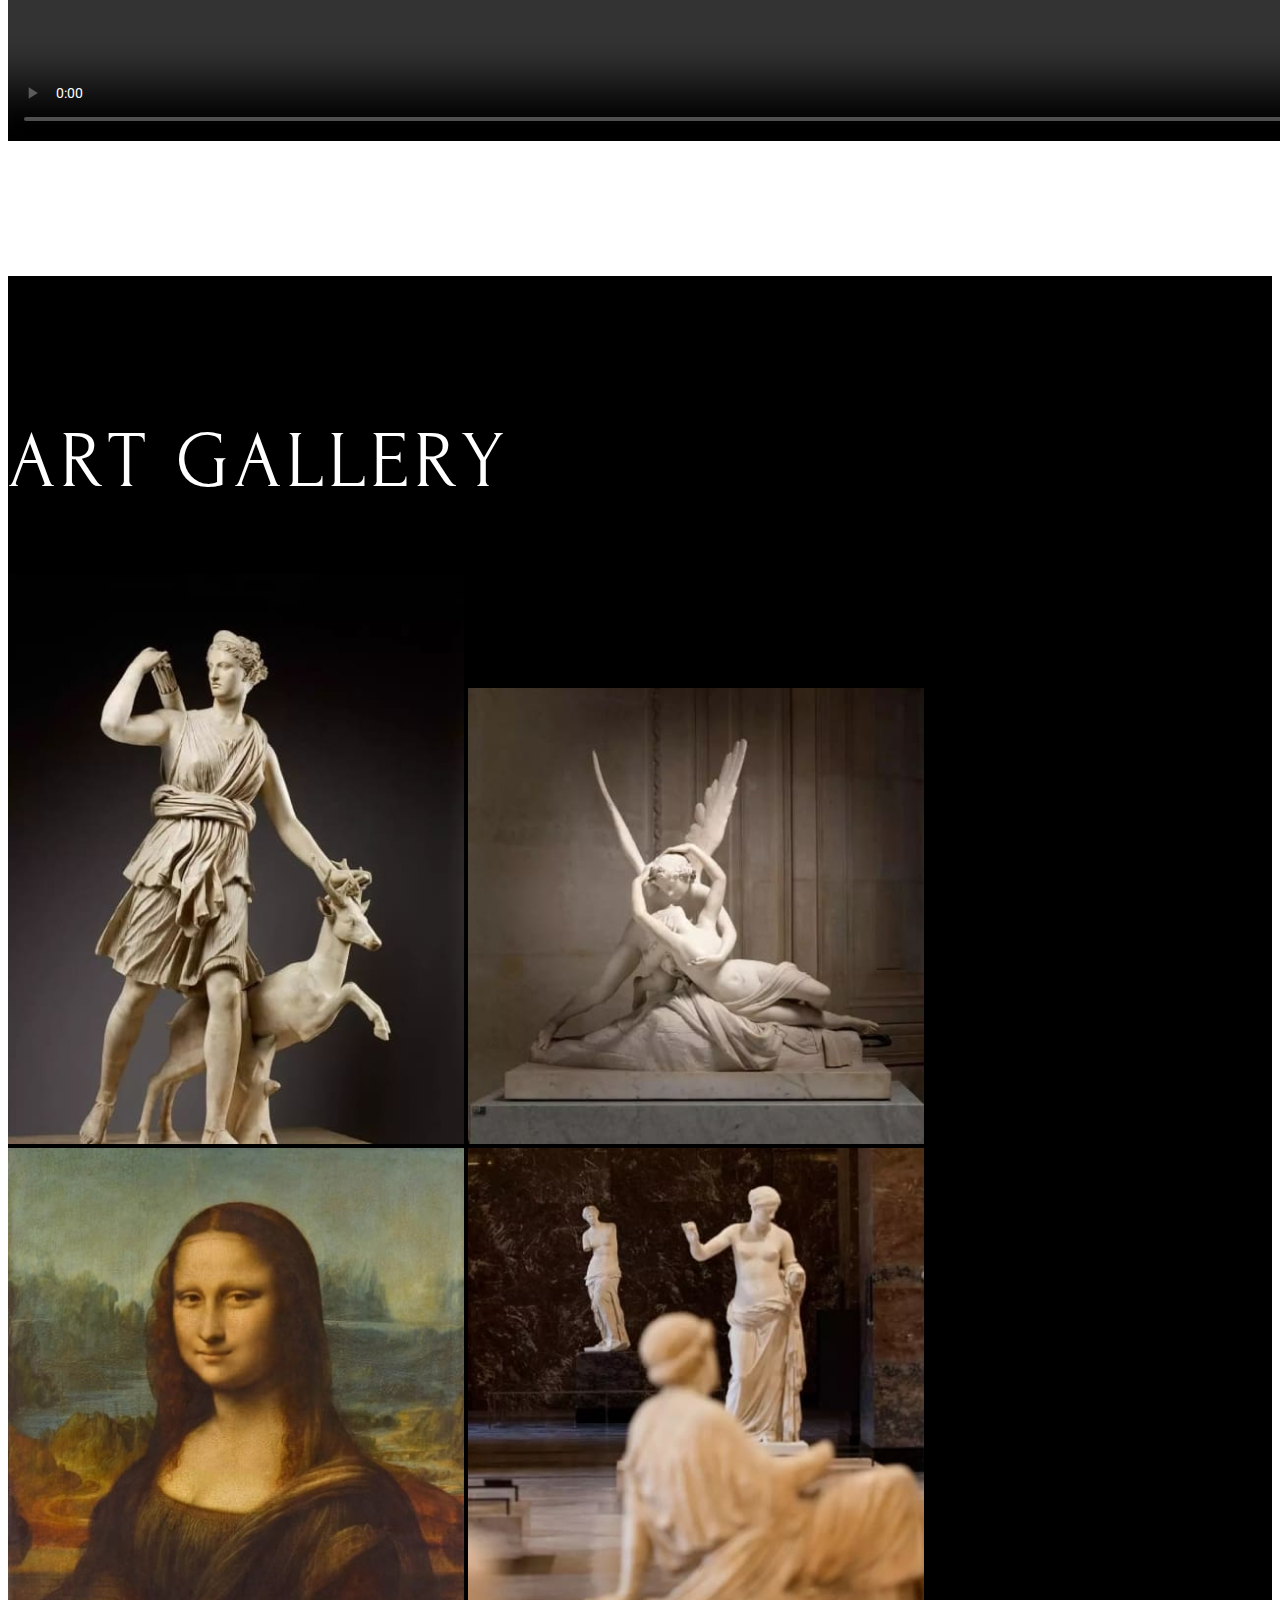
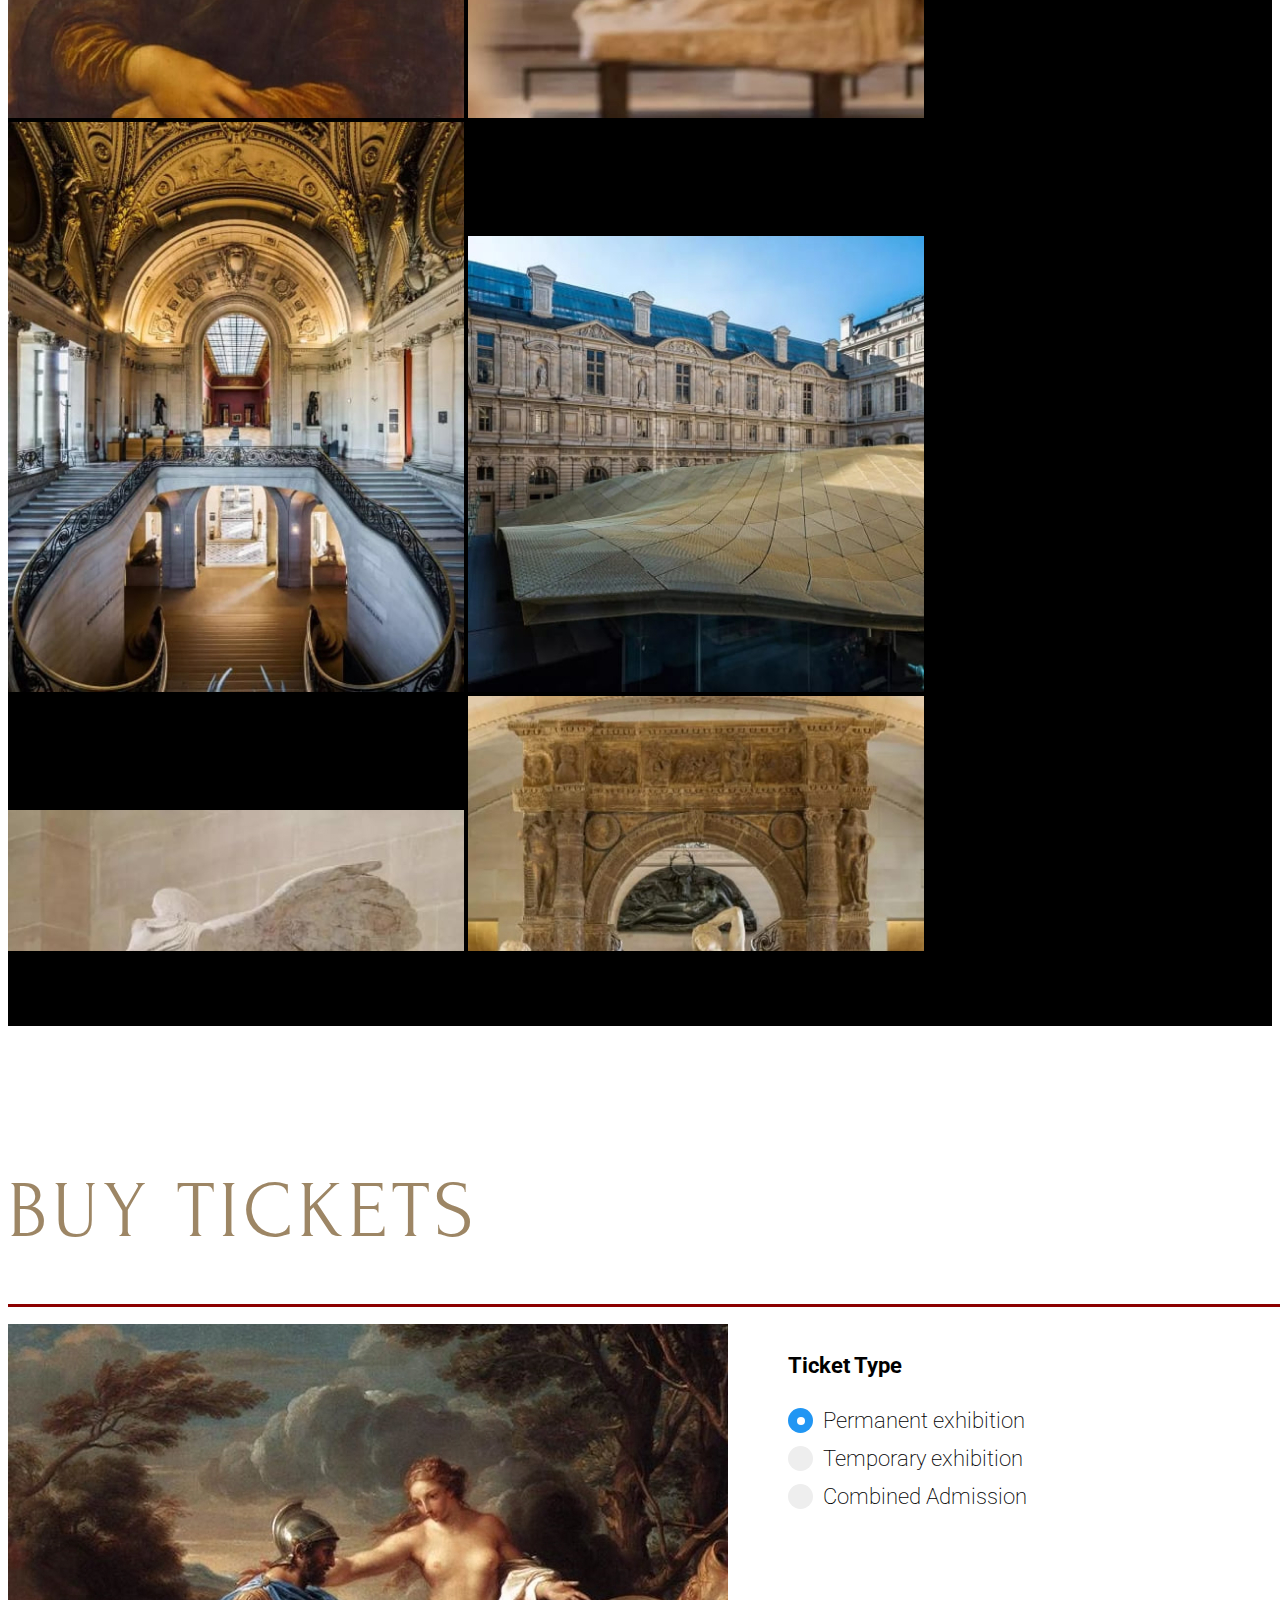
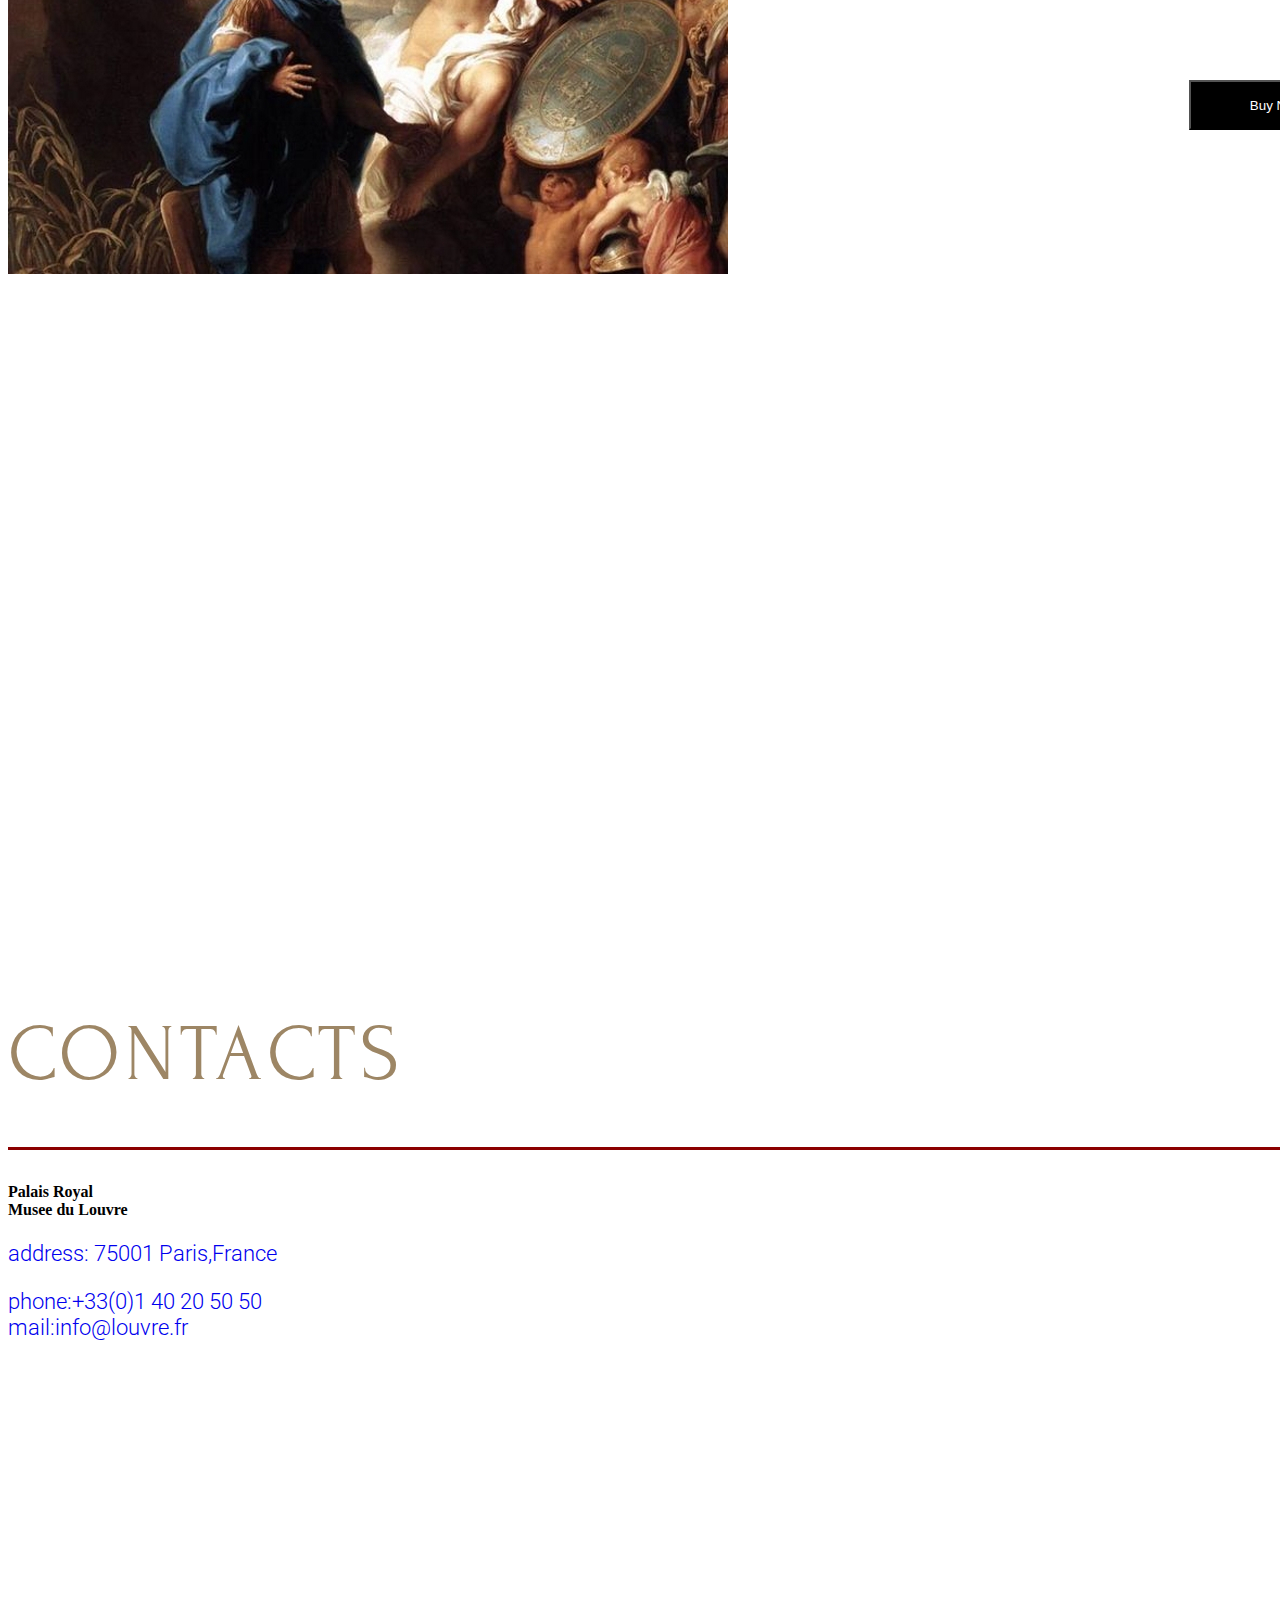
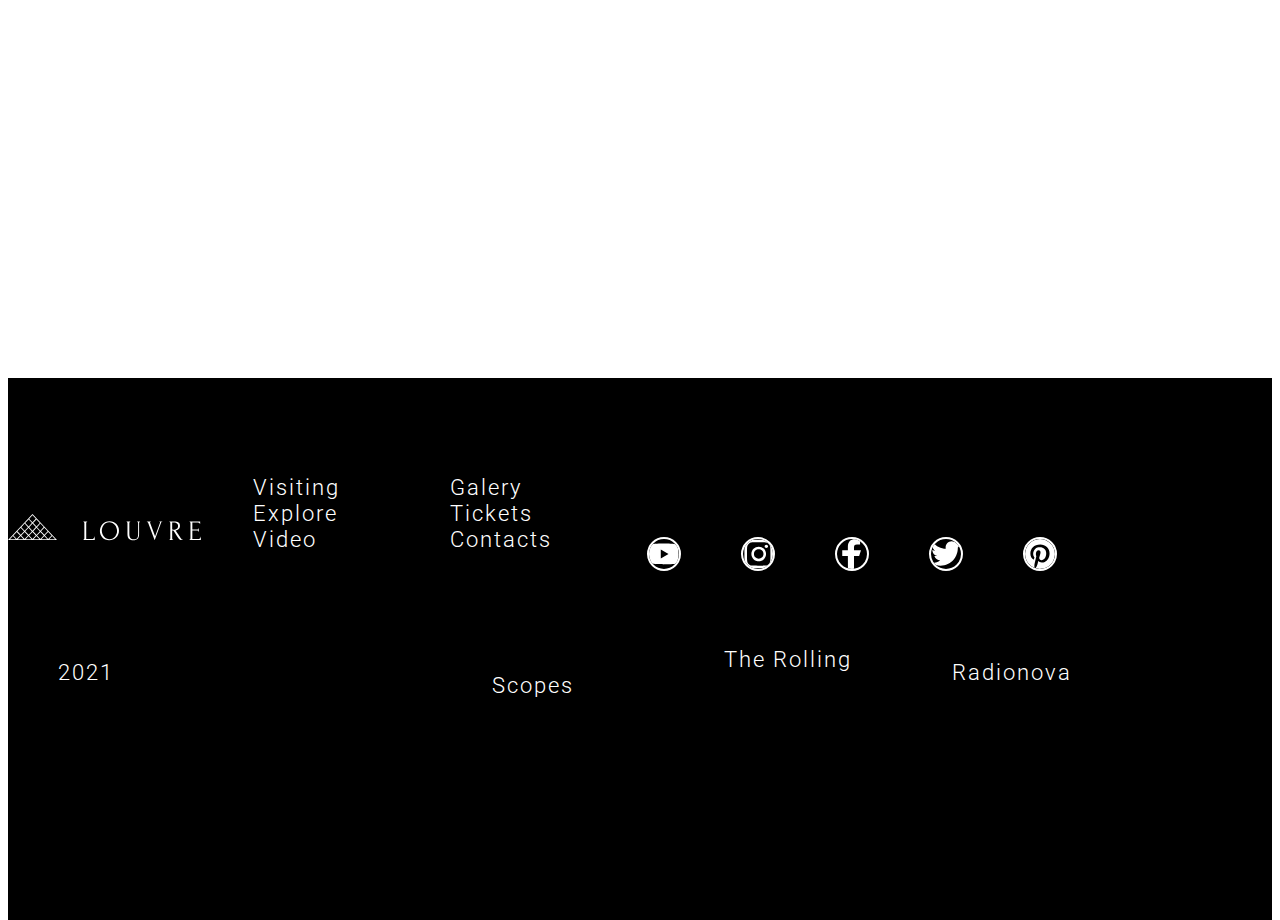
==== commit d3704d03: "feat:change files" ====
--- a/index.html
+++ b/index.html
@@ -90,7 +90,7 @@
 
       
         <div class="tours_images">
-        <div text_invisiting>
+        <div>
         <a href="tours/tour1.html"target="_blank"><img src="assets/img/img1.jpg"class="tours_images_each" alt="visit"></a>
         <h3 class="h_forum2 dark-title underline-title2">Royal Palace</h3>
         <p class="line1 h_roboto3">360°Virtual Tour</p>
@@ -138,10 +138,20 @@
     <section class="Explore-section dark-section section" id="exploring">
       <div class="explore-container">
         <div class="explor">
-          <h2 class="white-title underline-title2">Picture Explore</h2>
+          <h2 class="white-title underline-title3">Picture Explore</h2>
           <p class="par_1 white_paragh h_roboto4 ">Lorem ipsum dolor sit amet consectetur adipisicing elit.<br> Dignissimos, fugit autem aut provident maxime beatae soluta.</p>
           <p class="par_2 white_paragh h_roboto4">Lorem ipsum dolor sit amet <span class="letter">consectetur</span> adipisicing elit.<br> Dignissimos, fugit autem aut provident maxime beatae soluta.</p>
           <p class="par_3 white_paragh h_roboto4">Lorem ipsum dolor sit amet consectetur adipisicing elit.<br> Dignissimos, fugit autem aut provident maxime beatae soluta.</p>
+        </div>
+        <div class="pic_explore"><img src=""></div>
+
+        <div class="img-comp-container">
+          <div class="img-comp-img">
+            <img src="assets/img/pic_explore.png" width="700" height="700">
+          </div>
+          <div class="img-comp-img img-comp-overlay">
+            <img src="assets/img/pic_explore1.png" width="440" height="700">
+          </div>
         </div>
       </div>
   
@@ -255,32 +265,14 @@
             <span class="checkmark"></span>
           </label></div></div>
 
-          
            <button class="button_tickets" id="myBtn">Buy Now</button>
            <div id="myModal" class="modal">
              <div class="modal-content">
-               <img src="assets/svg/logo2.svg">
+               <img src="assets/svg/Vector.svg">
                <h2 class="booking_tickets">Booking Tickets</h2>
                <h4 class="tourto_louvre underline-title2">Tour to louvre</h4>
                <input type="date" id="date" name="date-start" value="Date"   min="2020-01-01" max="2020-12-31">
                <input type="time" id="time" name="time-start" value="Date"  min="01.00" max="00.00">
-            
-               
-
-                <!-- <form action="#" class="form">
-                  <div class="form__field">
-                    <input type="text" name="name" placeholder="Имя*" required />
-                  </div>
-                  <div class="form__field">
-                    <input type="email" name="name" placeholder="E-Mail" />
-                    <span class="form__error">Это поле должно содержать E-Mail в формате example@site.com</span>
-                  </div>
-                  <div class="form__field">
-                    <input type="tel" name="name" placeholder="Телефон" pattern="[\+]\d{1}\s[\(]\d{3}[\)]\s\d{3}[\-]\d{2}[\-]\d{2}" minlength="18" maxlength="18" />
-                    <span class="form__error">Это поле должно содержать телефон в формате +7 (123) 456-78-90</span>
-	               </div>
-              </form> -->
-          
                <span class="close">&times;</span>  
              </div>
            </div>
@@ -353,8 +345,8 @@
 </nav>
   </footer>
 </div>
-
-
+<script>initComparisons();</script>
+<script>scr="assets/pic_explore.js"</script>
 <script src="assets/popup.js"></script>
 <script src="https://vjs.zencdn.net/7.15.4/video.min.js"></script>
 <script src="https://unpkg.com/swiper@7/swiper-bundle.min.js"></script>
--- a/style.css
+++ b/style.css
@@ -250,6 +250,7 @@
 top: 0px;
 background: #710707;
 border-radius: 10px;
+justify-content: center;
   }
   .mona{
     background-position: calc(100% - 20px) 0;
@@ -263,7 +264,7 @@
 .Visiting-section{
   width:100%;
   height: 1350px;
-  display: flex;
+  position:realtive;
   margin:0 auto;
 }
 .visiting-container{
@@ -282,13 +283,12 @@
   flex-direction:row;
   display:flex;
   flex-wrap: wrap;
-  padding-right:60px;
-  padding-bottom:75px;
+  
 }
 .tours_images_each{
   display:flex;
-  padding: right 20px;px;
-  padding: bottom 25px;px;
+  padding-right:40px;
+  padding-bottom:25px;
   padding-top:60px;
   
 }
@@ -312,19 +312,27 @@
   position: absolute;
   bottom: -25px;
   left: 0;
-  width:65%;
+  width:50%;
   height: 3px;
   background-color:darkred;
 }
+.underline-title3 {
+  position: relative;
+}
+.underline-title3::after {
+  content: "";
+  position: absolute;
+  bottom: -50px;
+  left: 0;
+  width:660px;
+  height: 3px;
+  background-color:darkred;
+}
  
-.line1{
-
-
-}
 .Explore-section{
   width:100%;
   height:865px;
-  display: flex;
+  position:relative;
   margin:0 auto;
 
 }
@@ -332,7 +340,45 @@
   width: 1440px;
   height:865px;
   margin:0 auto;
-  flex-direction:row ;
+  position:relative;
+}
+.pic_explore{
+position:absolute;
+right:10px;
+top:-10px;
+}
+
+
+.img-comp-container {
+  position: relative;
+  height: 200px;
+  
+}
+
+.img-comp-img {
+  position: absolute;
+  width: auto;
+  height: auto;
+  overflow: hidden;
+  right:10px;
+  top:-450px;
+}
+
+.img-comp-img img {
+  display: block;
+  vertical-align: middle;
+}
+
+.img-comp-slider {
+  position: absolute;
+  z-index: 9;
+  cursor: ew-resize;
+  /*set the appearance of the slider:*/
+  width: 40px;
+  height: 40px;
+  background-color: #2196F3;
+  opacity: 0.7;
+  border-radius: 50%;
 }
 .letter{
   color:yellow;
@@ -447,22 +493,24 @@
   max-width:100%;
   height:893px;
   margin:0 auto;
+  position:relative;
   
 }
 .tickets-container{
   width: 1440px;
   height:743px;
   margin:0 auto;
-  flex-direction:column;
-  
-}
-
-.button-tickets{
-  
-  width: 175px;
-  height: 50px;
- color:white;
-  background-color: black;
+  position:relative;
+  
+}
+.button_tickets{
+  background-color:rgb(0,0,0);
+  color:#fefefe;
+  width:175px;
+  height:50px;
+  position:absolute;
+  right:84px;
+  bottom:180px;
 }
 .h_tickets{
   height:90px;
@@ -474,8 +522,8 @@
   flex-direction:row;
 }
 .ticket-type{
-  display:flex;
-  flex-direction:column;
+  position:absolute;
+  left:780px;
 }
 
 .parallax{
@@ -558,7 +606,7 @@
   border:1px solid #888;
   max-width:1440px;
   min-height:825px;
-
+ position:relative;
 }
 .close{
   float:right;
@@ -592,19 +640,18 @@
 
 }
 
-
 .Contacts-section{
   width:100%;
   height:959px;
-  display: flex;
+  position:relative;
   margin:0 auto;
 }
 .contacts-container{
   max-width: 1440px;
   height:813px;
   margin:0 auto;
-  display: flex;
-  flex-direction:column;
+  position:relative;
+ 
 }
 .h_contacts{
   width: 397px;
@@ -617,8 +664,8 @@
 }
 
 .div-container2{
-  display:flex;
-  flex-direction:row;
+ position:absolute;
+ right:10px;
 }
 
 .contact_link:hover{
@@ -657,7 +704,6 @@
   height:128px;
   width:107px;
   
-  
 }
 .footer_pic{
   align-self:start;
@@ -707,75 +753,7 @@
   border:2px solid greenyellow;
   cursor:progress;
 }
-@media (max-width: 1920px) {
-  
-}
-@media (max-width: 1024px) {
-  .header{
-    display:none;
-  }
-  body {
-    overflow-x: hidden;
-    }
-  .mona{
-    max-width: 100%;
-    height: auto;
-  }
-  .section{
-    padding-top:0px;
-    padding-bottom:0px;
-  }
-  h1{
-    font-size:50px;
-  }
-  h2{
-    font-size:50px;
-  }
-  .button{
-    width:300px;
-    height:60px;
-  }
-  .tours_images_each{
-    width:330px;
-    height:215px;
-    
-  }
-  .video_pictures1{
-    max-width: 100%;
-    height: auto;
-  }
-
-.video_pictures2{
-    max-width: 100%;
-    height: auto;
-  }
-  .h_forum2{
-    font-size:28px;
-    letter-spacing: 0px;
-  }
-  .par_1{
-    display:none;
-  }
-  .par_3{
-    display:none;
-  }
-  .big_picture{
-    width:984px;
-    height:504px;
-  }
-  .small_pictures{
-    width:300px;
-    height:170px;
-  }
-  
-  
-}
-@media (max-width: 768px) {
-  
-}
-@media  (max-width: 420px) {
-  
-}
+
 
 
 
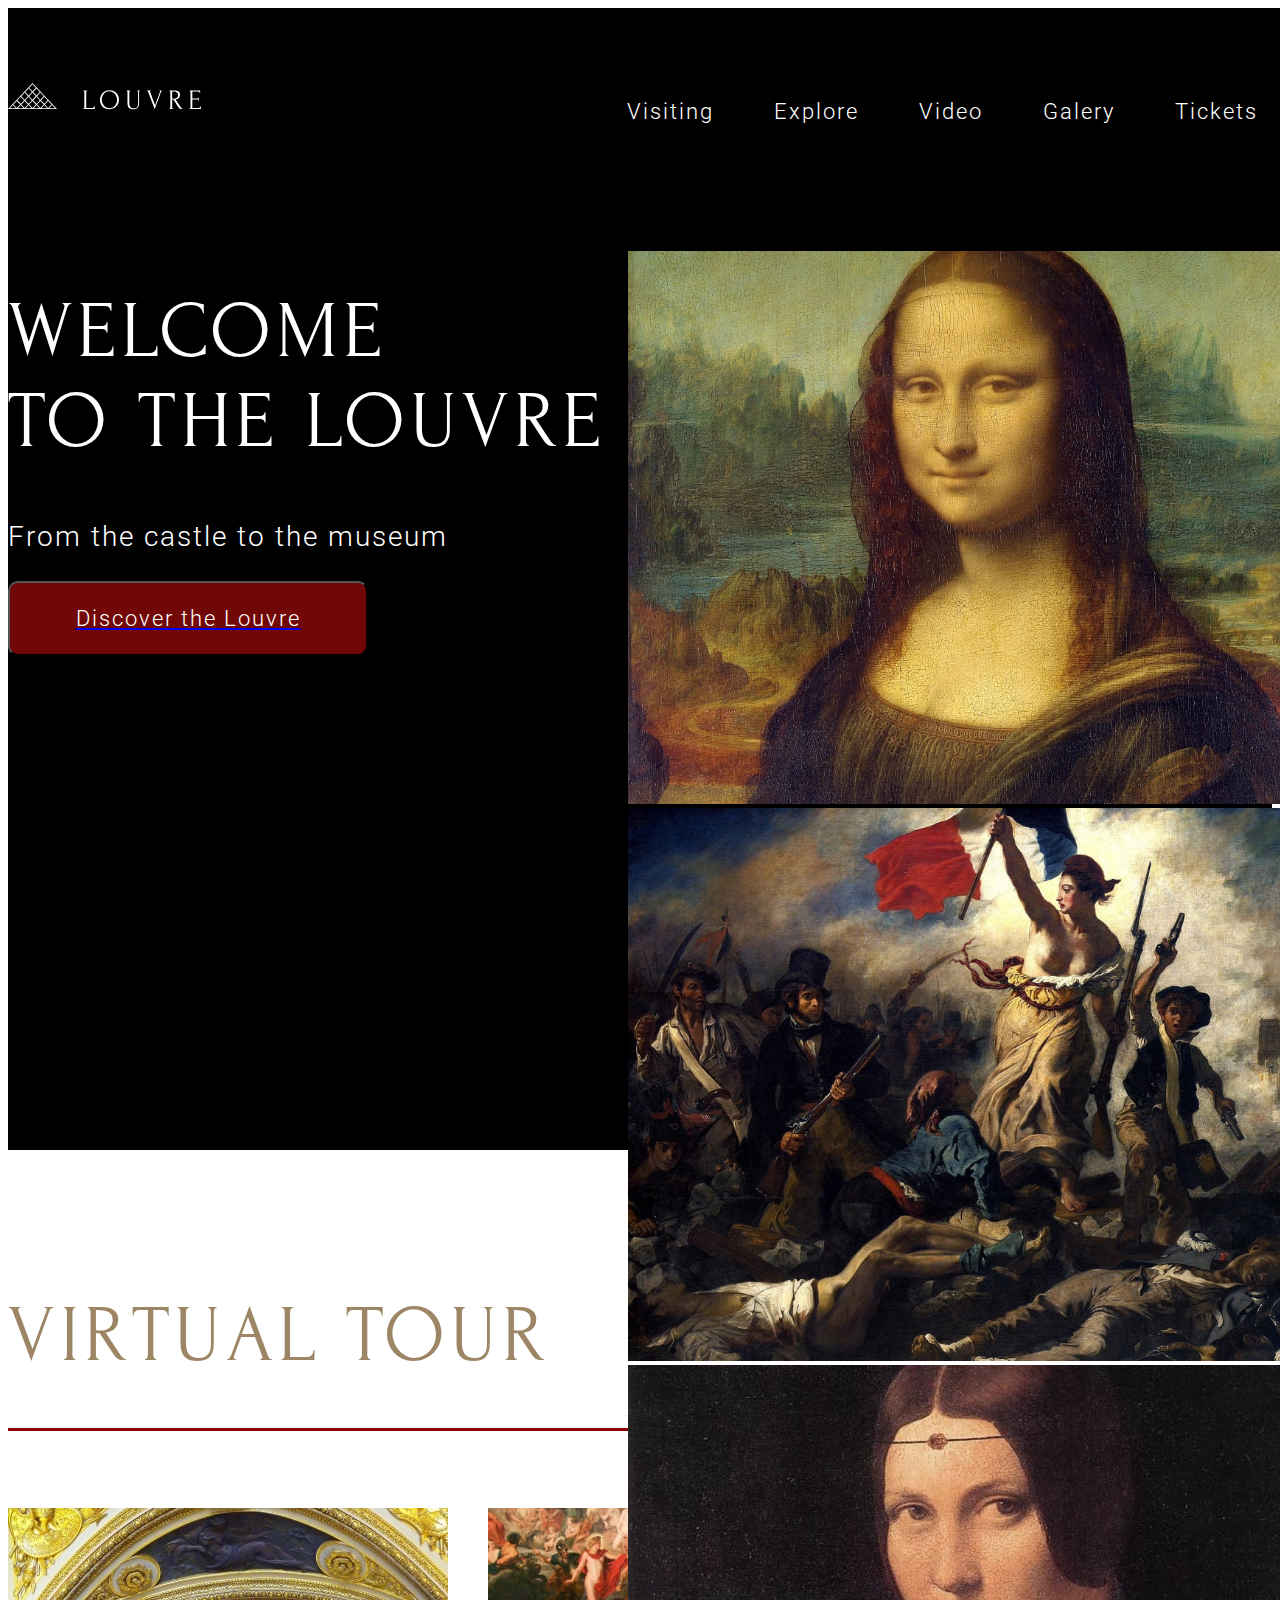
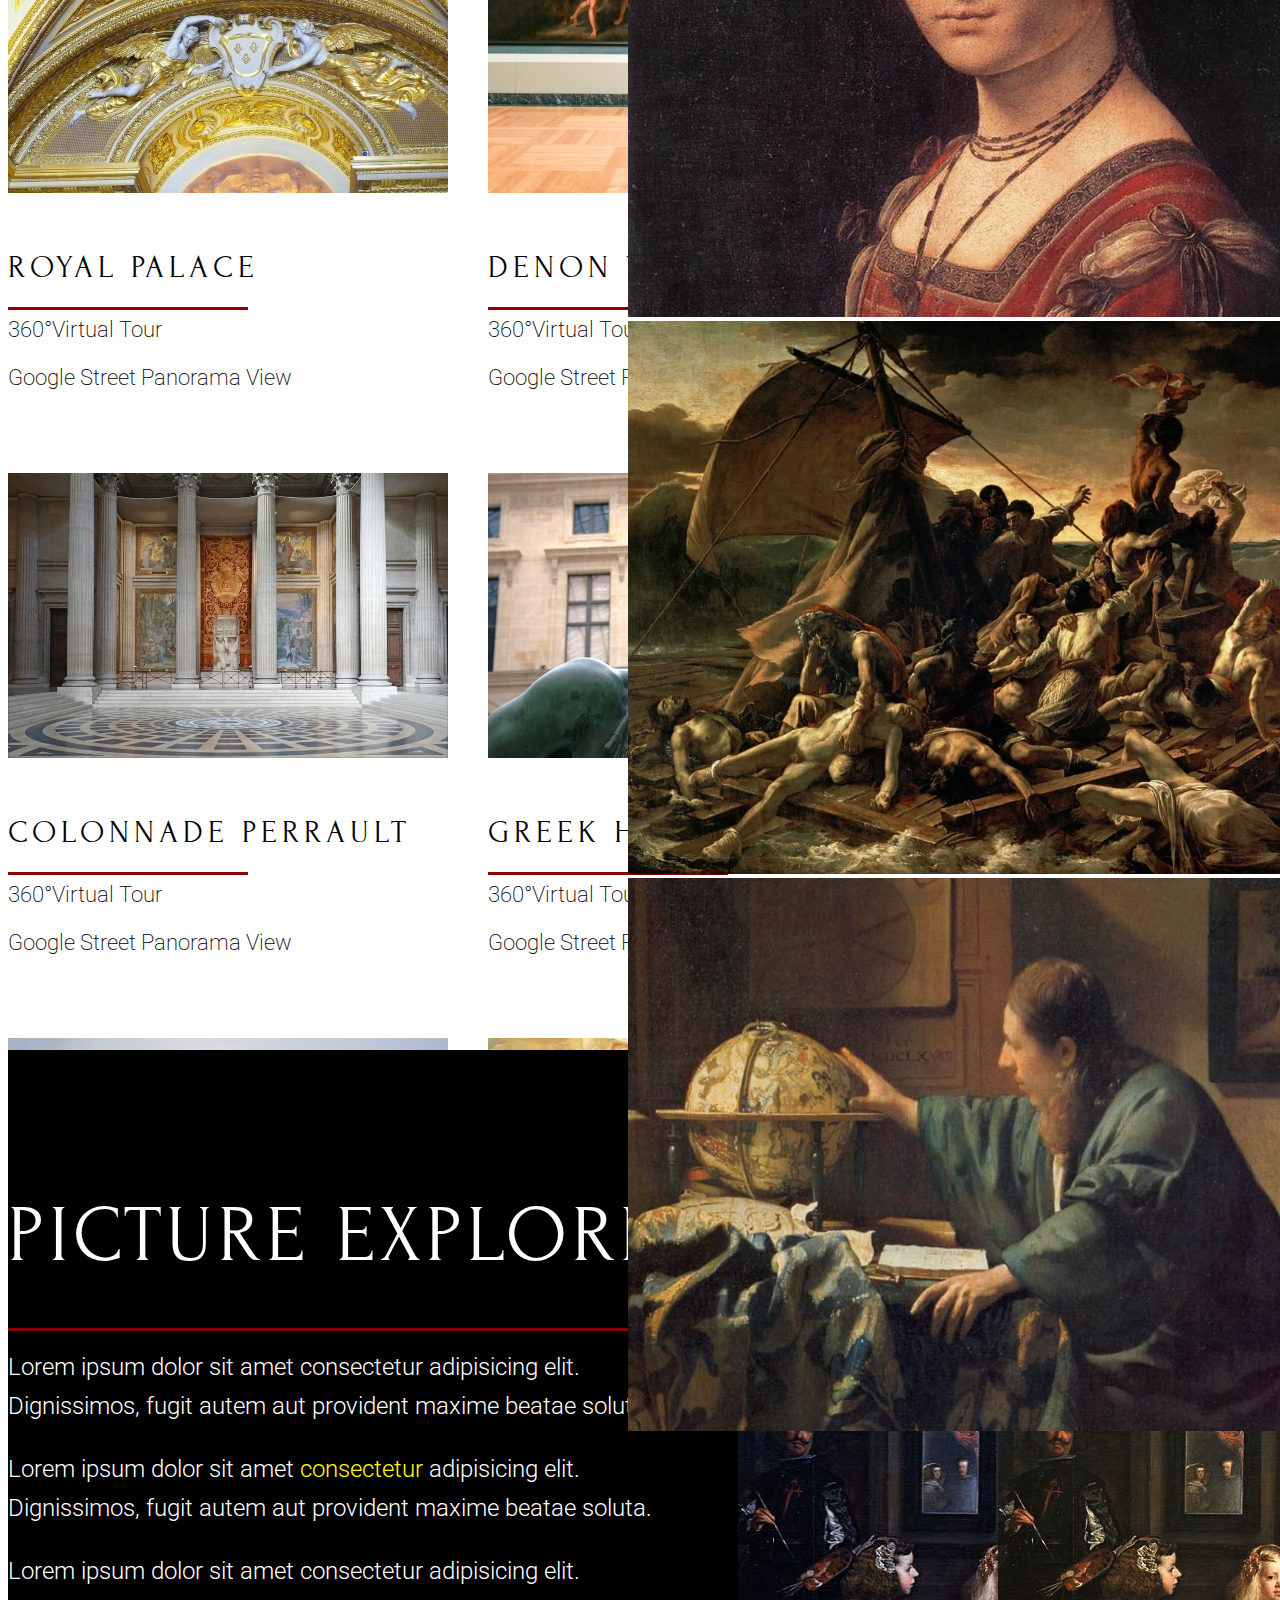
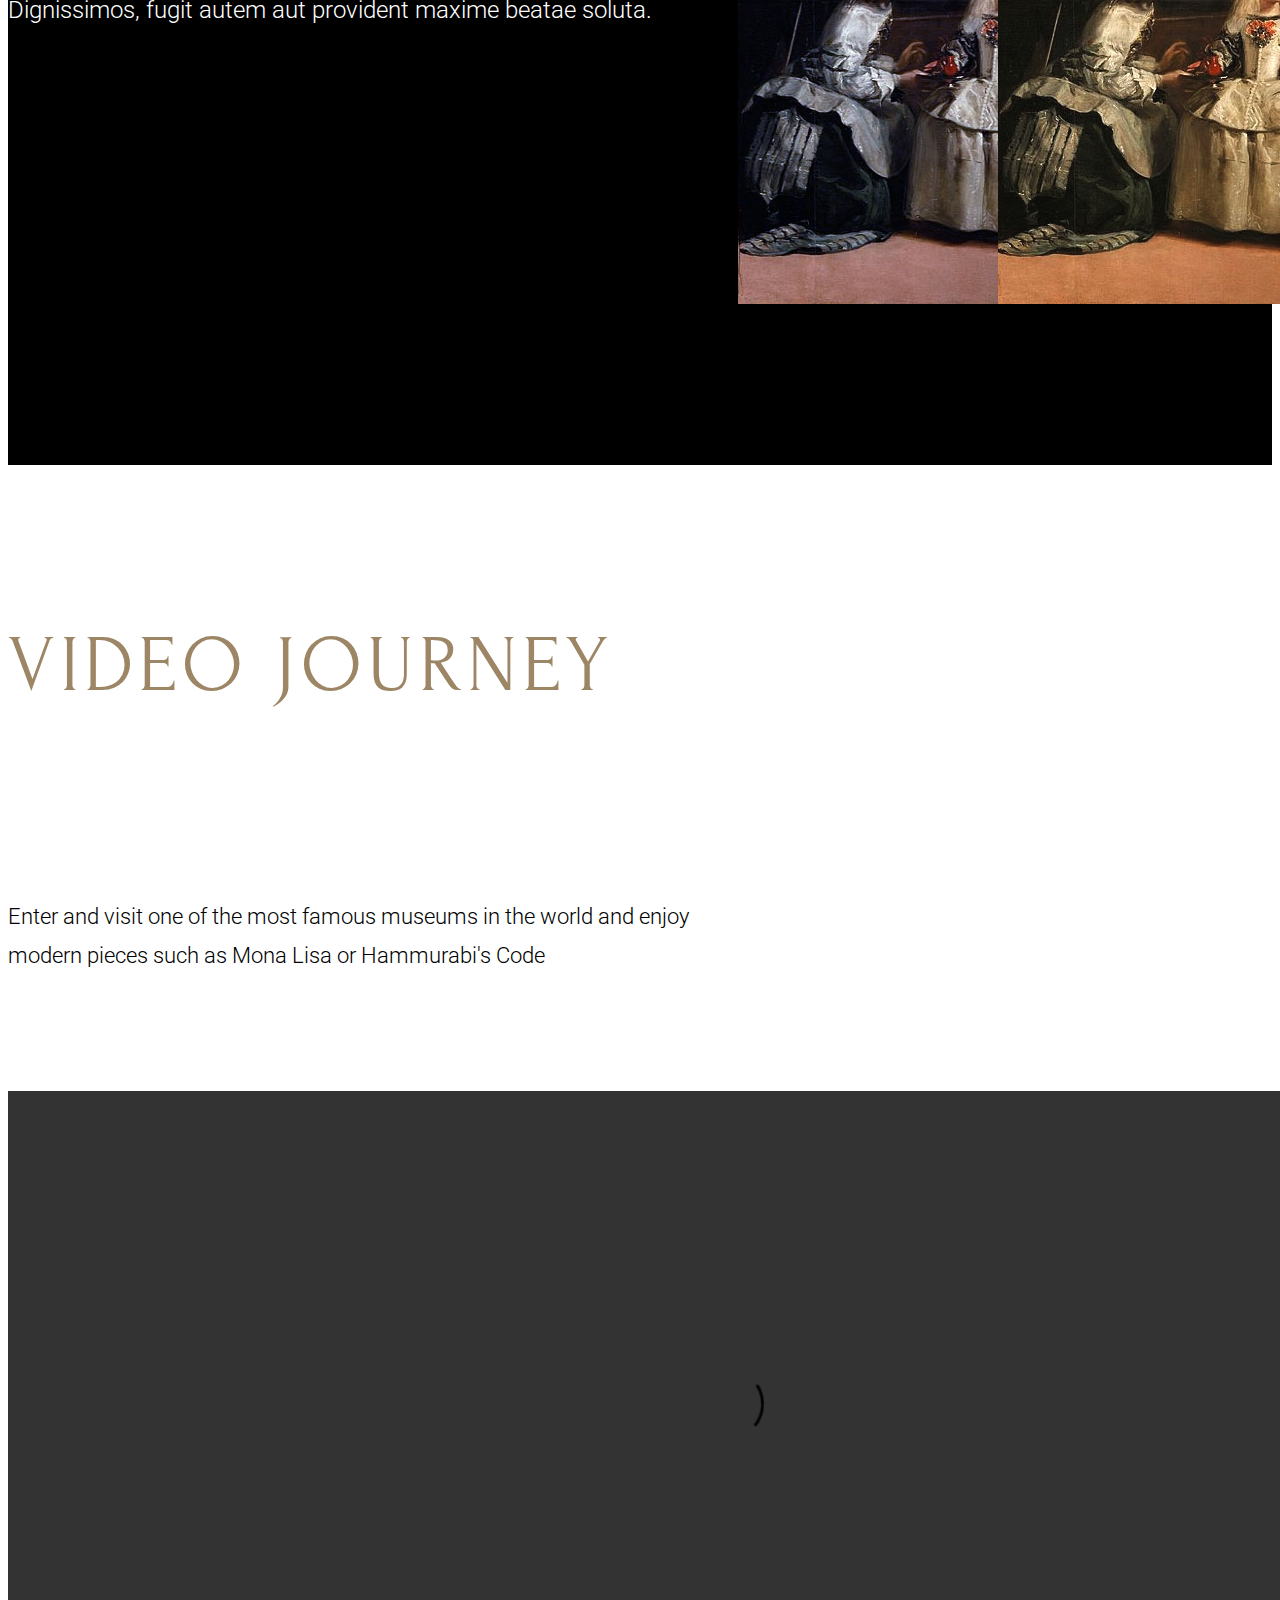
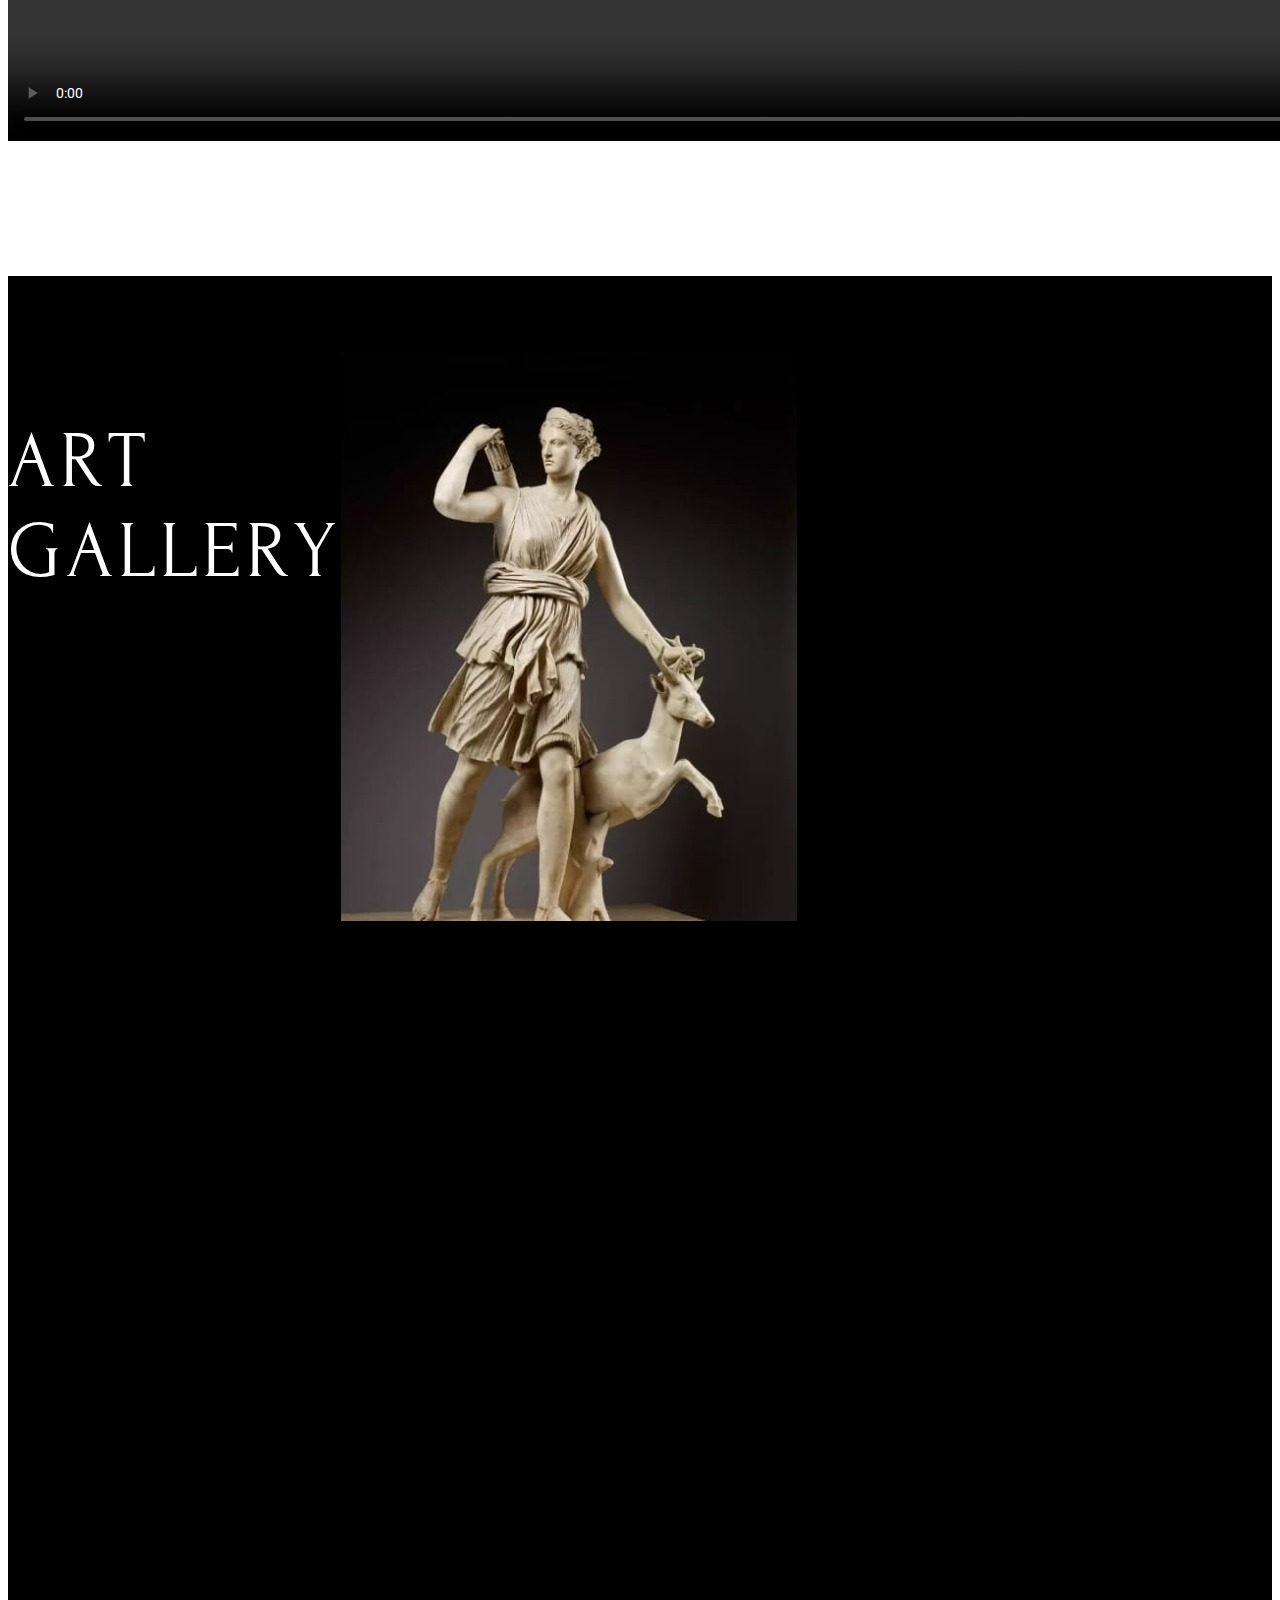
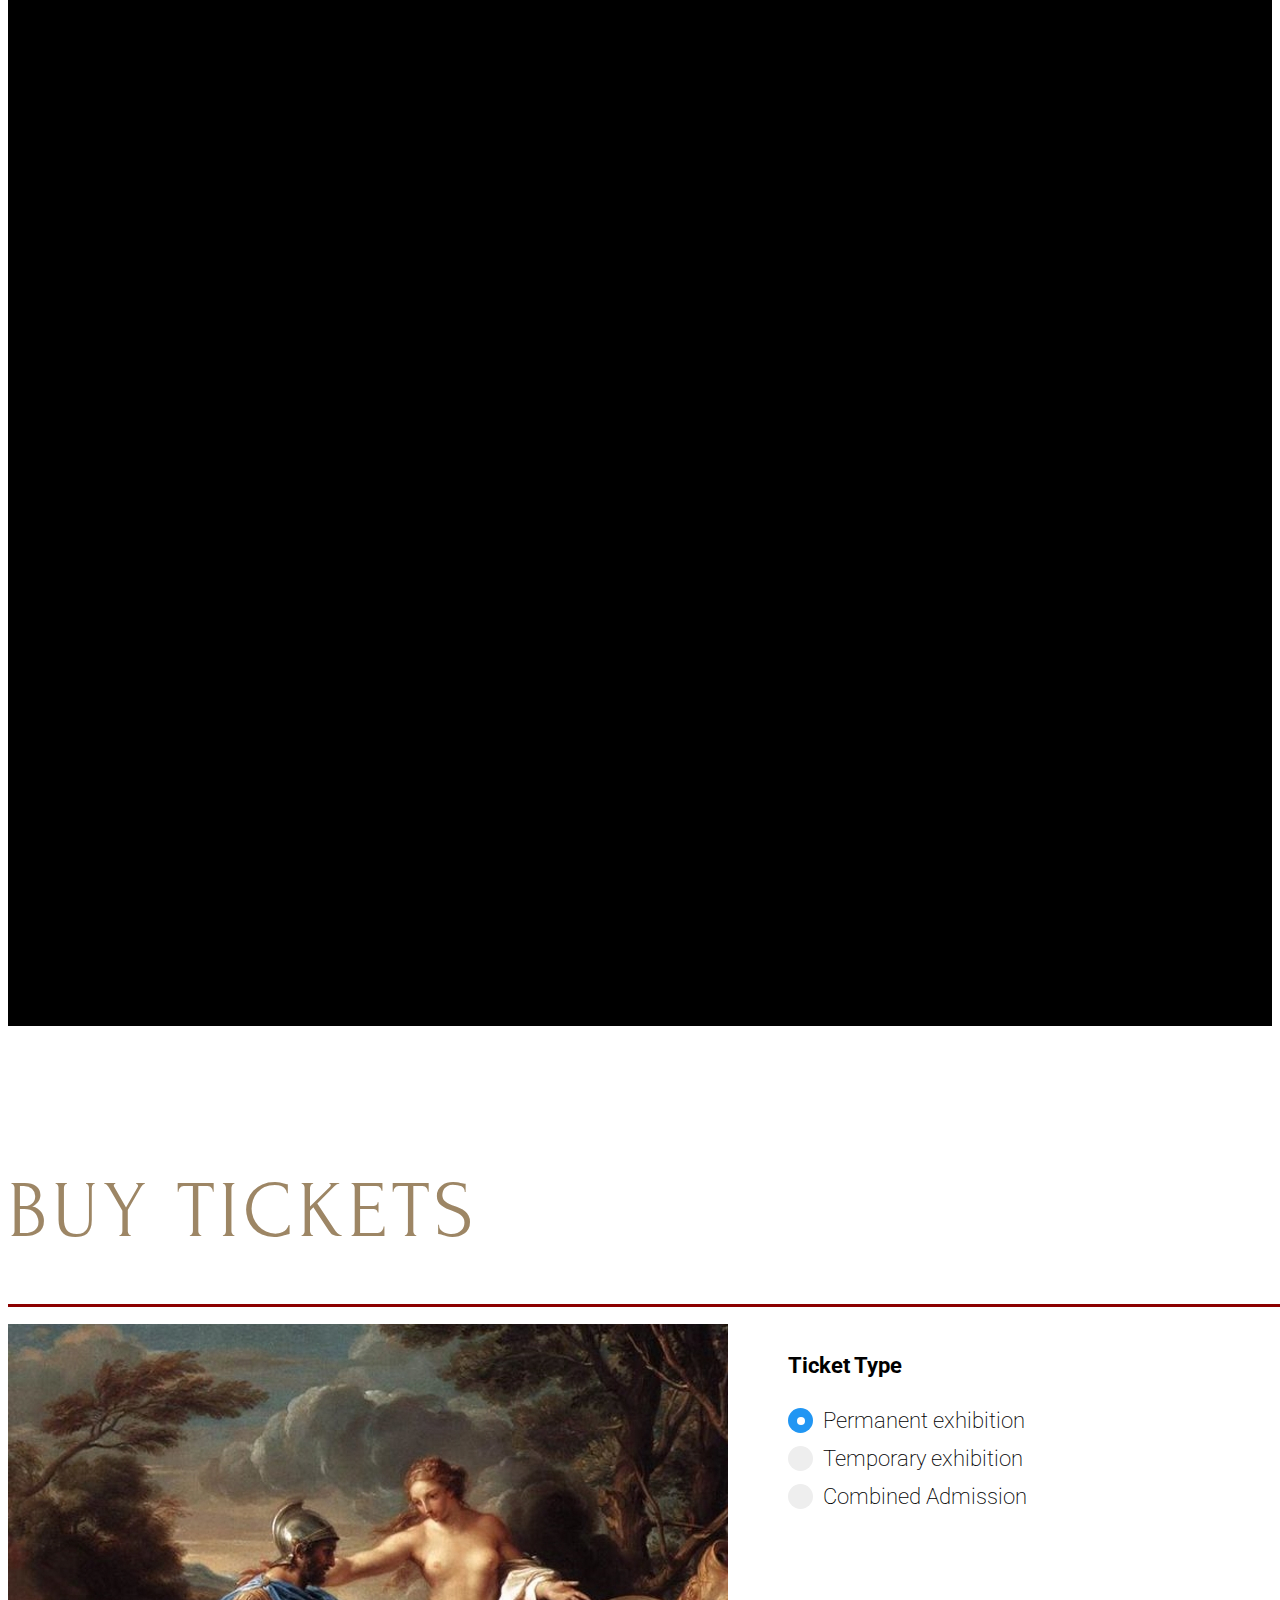
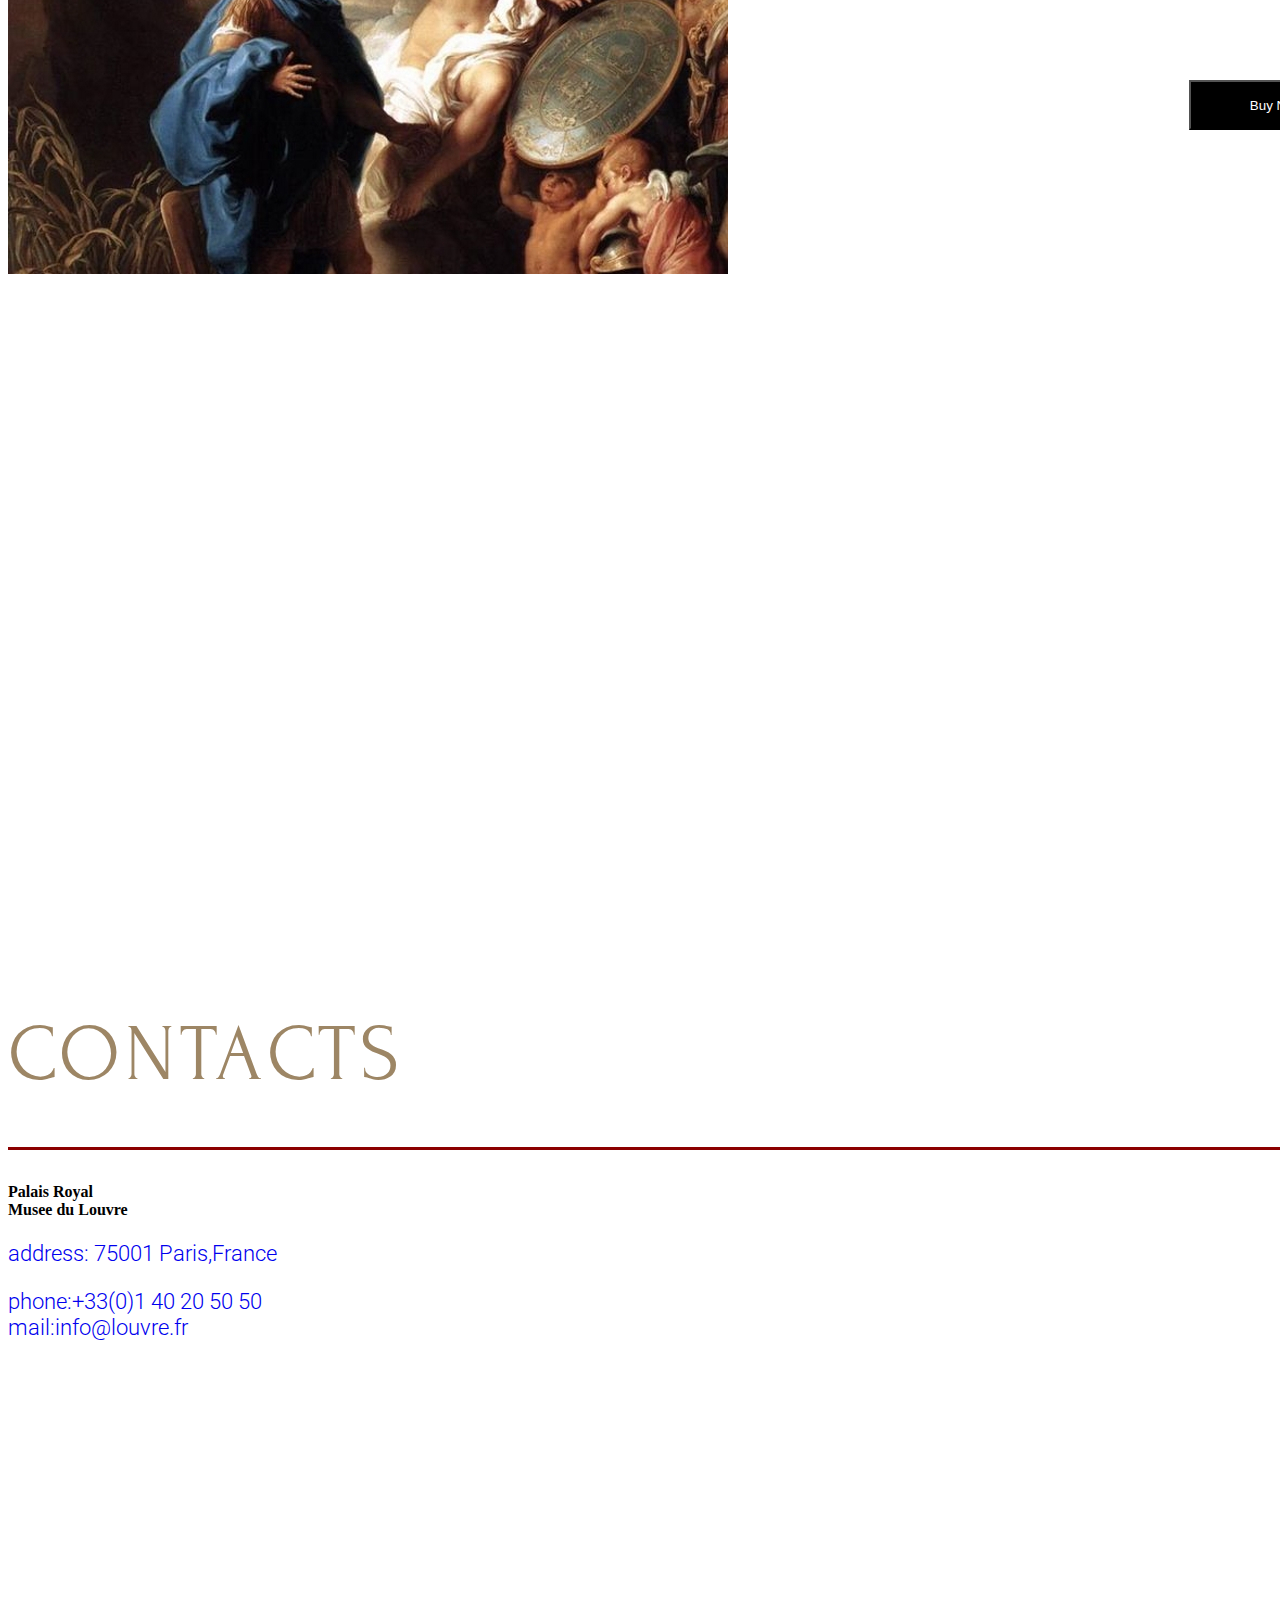
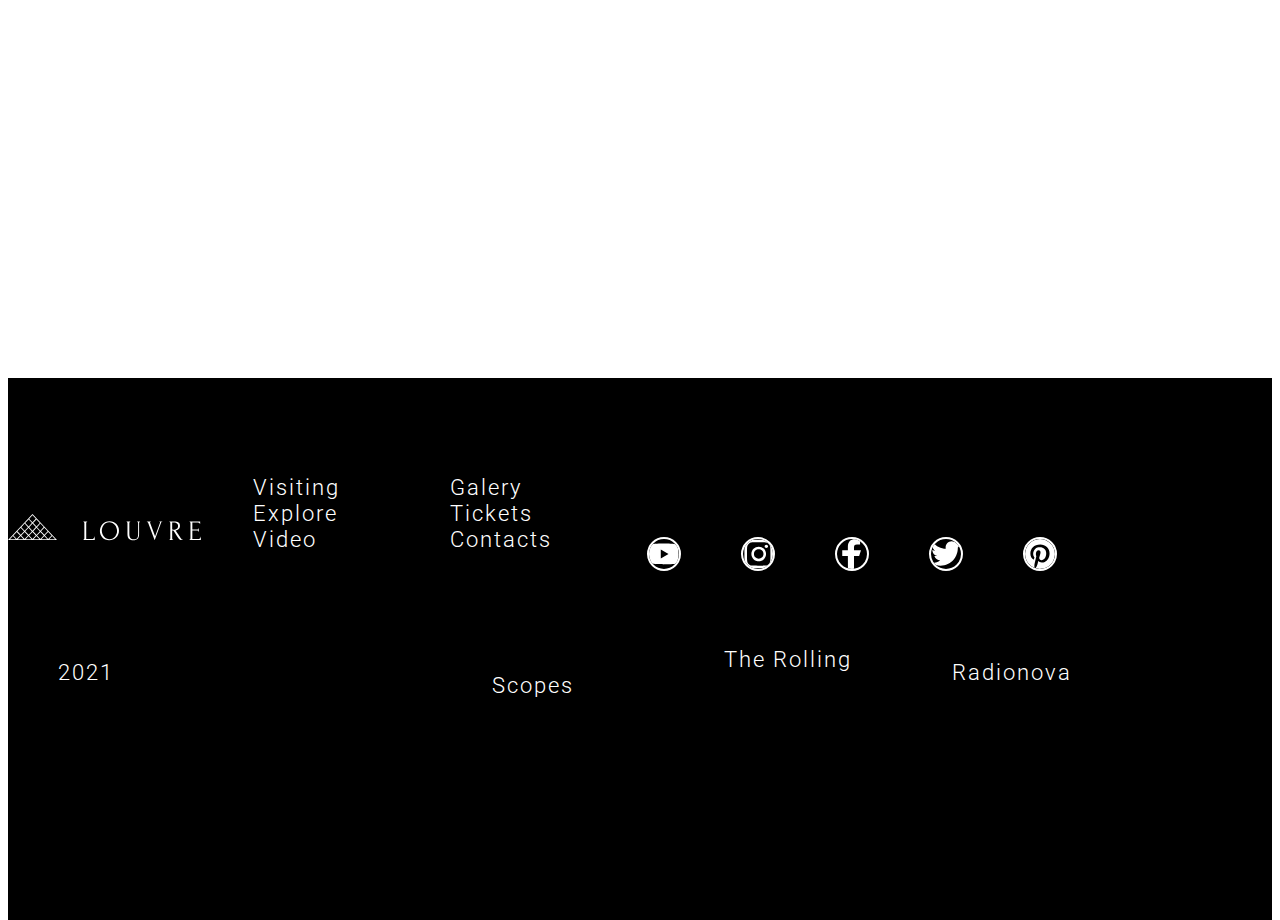
==== commit 2007e8ea: "feat:fix" ====
--- a/index.html
+++ b/index.html
@@ -45,7 +45,6 @@
         
         <div class="wrapper">
           <div class="image-slider swiper-container">
-          
             <div class="image-slider_wrapper swiper-wrapper">
             <div class="image-slider_slide swiper-slide">
             <div class="image-slider_image">
@@ -166,24 +165,24 @@
          <video width="1440" height="650" controls class="video-js video-js-forest vjs-theme-forest " id="video-1">
           <source src="assets/video/paris.mp4" type="video/mp4">
          </video>  
-        </div>
+      
 
           <div class="wrapper2">
             <div class="image-slider2 swiper-container2">
               <div class="image-slider_wrapper2 swiper-wrapper2">
               <div class="image-slider_slide2 swiper-slide2">
               <div class="image-slider_image2">
-                <iframe width="452" height="254" src="https://www.youtube.com/embed/aWmJ5DgyWPI" title="YouTube video player" frameborder="0" allow="accelerometer; autoplay; clipboard-write; encrypted-media; gyroscope; picture-in-picture" allowfullscreen></iframe>
+                <iframe width="452" height="254" src="" title="YouTube video player" frameborder="0" allow="accelerometer; autoplay; clipboard-write; encrypted-media; gyroscope; picture-in-picture" allowfullscreen></iframe>
               </div>
             </div>
             <div class="image-slider_slide2 swiper-slide2">
               <div class="image-slider_image2">
-                <iframe width="452" height="254" src="https://www.youtube.com/embed/Vi5D6FKhRmo" title="YouTube video player" frameborder="0" allow="accelerometer; autoplay; clipboard-write; encrypted-media; gyroscope; picture-in-picture" allowfullscreen></iframe>
+                <iframe width="560" height="315" src="https://www.youtube.com/embed/Vi5D6FKhRmo" title="YouTube video player" frameborder="0" allow="accelerometer; autoplay; clipboard-write; encrypted-media; gyroscope; picture-in-picture" allowfullscreen></iframe>
               </div>
             </div>
             <div class="image-slider_slide2 swiper-slide2">
               <div class="image-slider_image2">
-                <iframe width="452" height="254" src="https://www.youtube.com/embed/NOhDysLnTvY" title="YouTube video player" frameborder="0" allow="accelerometer; autoplay; clipboard-write; encrypted-media; gyroscope; picture-in-picture" allowfullscreen></iframe>
+                <iframe width="452" height="254" src="" title="YouTube video player" frameborder="0" allow="accelerometer; autoplay; clipboard-write; encrypted-media; gyroscope; picture-in-picture" allowfullscreen></iframe>
               </div>
             </div>
           </div>
@@ -193,52 +192,20 @@
         </div>
         
       </div>
+    </div>
         </div> 
     </div>
     </section>
 
     <section class="Gallery-section dark-section section "id="Galery">
-      <div class="gallery-container">
       <h2 class= "white">Art Gallery</h2>
-      
-      
-       
-        <div class="gallery_pictures">
-        <img src="assets/img/galery1.jpg" alt="gallery"> 
-
+      <div class="picture-container">
   
-        <img src="assets/img/galery2.jpg"alt="gallery">
-
-      
-        <img src="assets/img/galery3.jpg"alt="gallery"> 
-
-      
-        <img src="assets/img/galery4.jpg"alt="gallery">
-     
-     
-        <img src="assets/img/galery5.jpg"alt="gallery"> 
-      
-    
-        <img src="assets/img/galery6.jpg"alt="gallery"> 
-    
-      
-        <img src="assets/img/galery7.jpg"alt="gallery"> 
-     
-      
-        <img src="assets/img/galery8.jpg"alt="gallery">
-     
-     
-        <img src="assets/img/galery9.jpg"alt="gallery">
-
-    
-        <img src="assets/img/galery10.jpg"alt="gallery">
-
-          <img src="assets/img/galery11.jpg"alt="gallery"> 
-
-        <img src="assets/img/galery12.jpg"alt="gallery"> </div>
-   
-      </div>
-    
+        <div class="picture-inner-container columns">
+
+
+      </div>
+        </div>   
   </div>
     </section>
 
@@ -345,7 +312,8 @@
 </nav>
   </footer>
 </div>
-<script>initComparisons();</script>
+
+<script src="assets/gallery.js"></script>
 <script>scr="assets/pic_explore.js"</script>
 <script src="assets/popup.js"></script>
 <script src="https://vjs.zencdn.net/7.15.4/video.min.js"></script>
--- a/style.css
+++ b/style.css
@@ -397,7 +397,7 @@
   flex-direction:column;
 }
 .wrapper2{
-  min-height:100%;
+  height:350px;
   flex-direction:row;
  
 }
@@ -474,15 +474,26 @@
   display: flex;
   margin:0 auto;
 }
-.gallery-container{
+.picture-container{
   max-width: 1440px;
   height:2200px;
   margin:0 auto;
-  display: flex;
-  flex-direction:column;
-}
-.gallery_pictures{
-  overflow: hidden;
+  overflow:hidden;
+ 
+}
+.picture-inner-container{
+
+ 
+}
+.columns{
+  column-count: 3;
+  column-width: 200px;
+  column-gap:100px;
+  row-gap: 100px;
+ 
+}
+.pi{
+  margin-bottom
 }
 
 .white{
